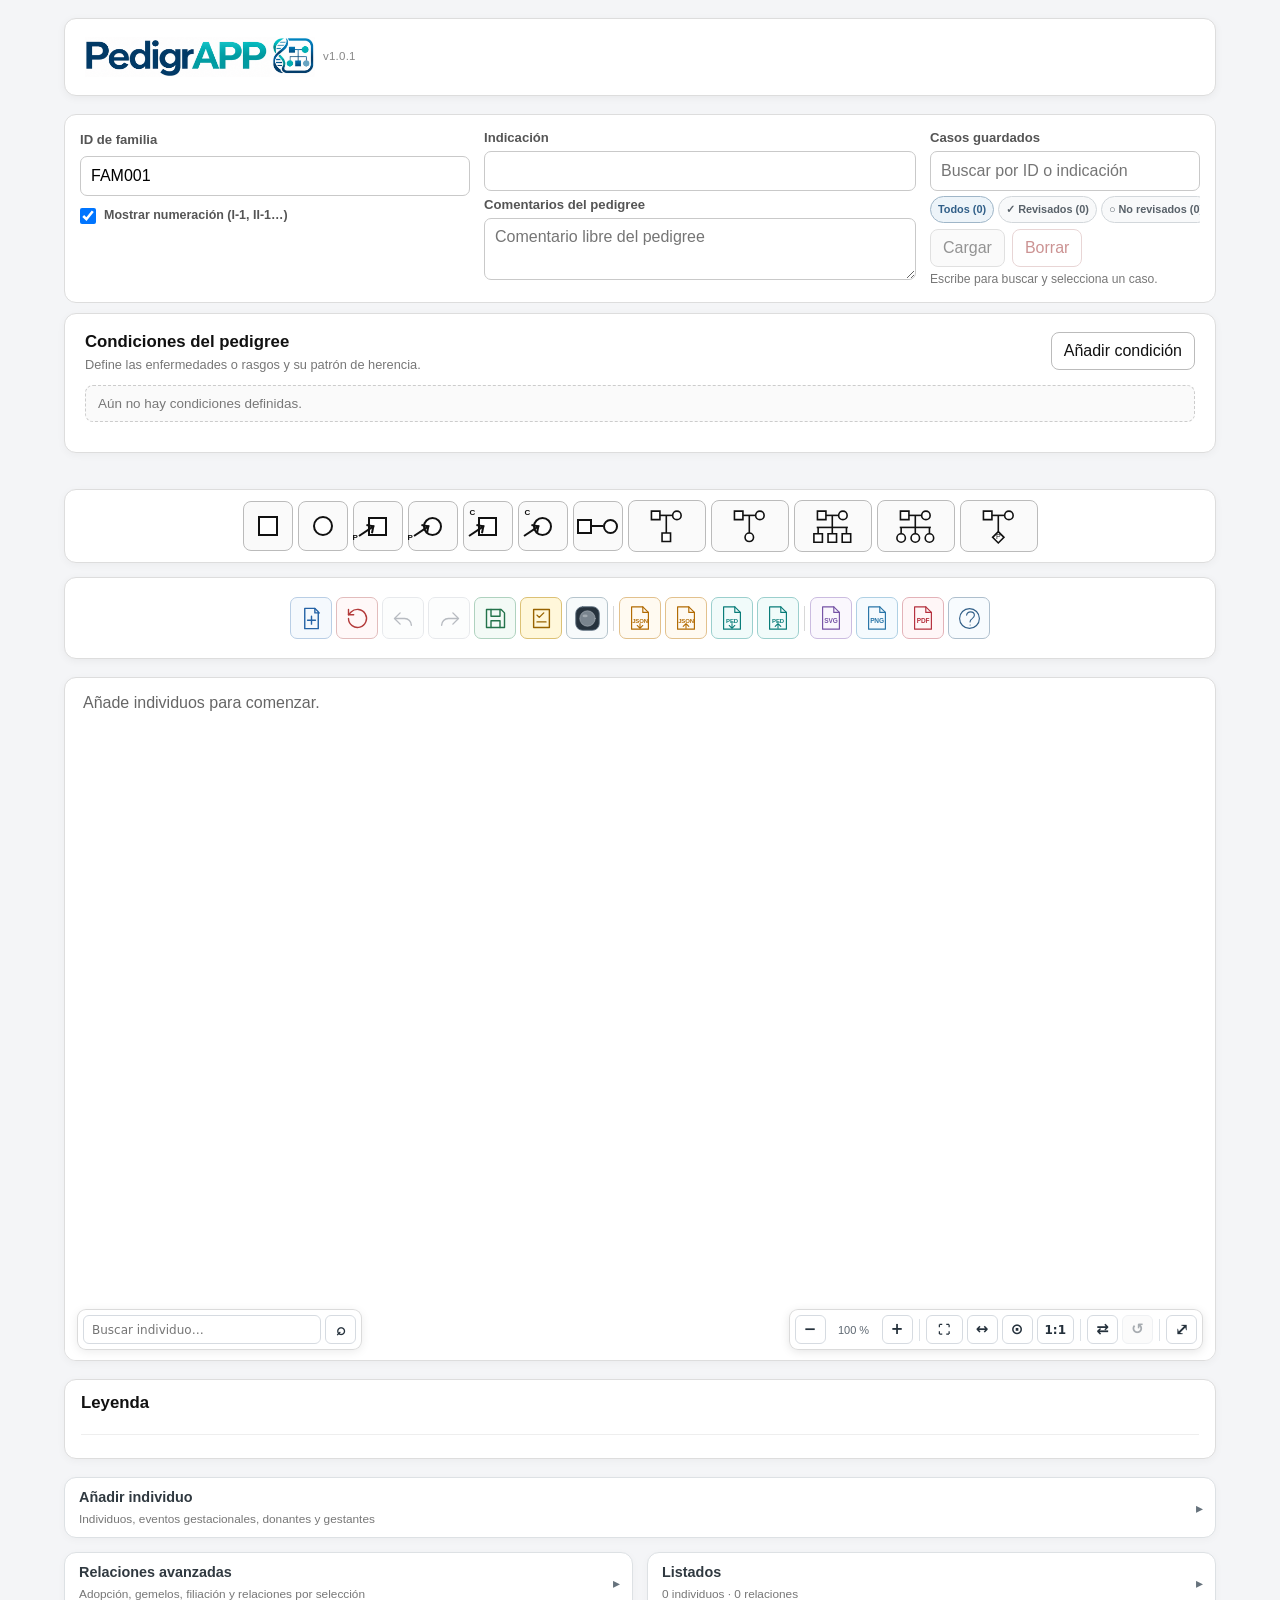
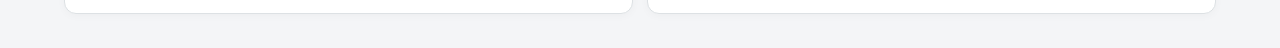
==== index.html @ 6cf69099 "PedigrAPP online v1.0.1 - legal and documentation update" ====
<!doctype html>
<html lang="es">
<head>
  <meta charset="utf-8">
  <meta name="viewport" content="width=device-width, initial-scale=1">
  <title>PedigrAPP · 1.0.1</title>
  <link rel="icon" type="image/png" href="images/PedigrAPP_icono_small.png">
  <link rel="stylesheet" href="pedigree.css?v=100-online1">
</head>
<body>
<main class="app-shell">

  <header class="app-header pedigrapp-header">
    <div class="brand-block">
      <div class="app-branding">
        <img
          class="app-logo"
          src="images/PedigrAPP_logo.png"
          alt="PedigrAPP"
          onerror="this.style.display='none';this.nextElementSibling.hidden=false"
        >
        <strong class="app-name-fallback" hidden>PedigrAPP</strong>
        <div class="app-version">v1.0.1</div>
      </div>
    </div>

    
  </header>

  <section class="case-bar">
    <div class="field">
      <div class="case-id-label-row">
        <label for="familyId">ID de familia</label>
        <span
          id="unsavedIndicator"
          class="unsaved-indicator"
          role="status"
          aria-live="polite"
          hidden
        ><span class="unsaved-indicator-dot" aria-hidden="true">●</span> Cambios sin guardar</span>
        <span
          id="reviewedIndicator"
          class="reviewed-indicator"
          role="status"
          aria-live="polite"
          hidden
        ><span aria-hidden="true">✓</span> Pedigree revisado</span>
        <button id="rereviewFamilyBtn" class="rereview-family-btn" type="button" hidden>✓ Revisar versión actual</button>
        <button id="qcMiniIndicator" class="qc-mini-indicator" type="button" title="Abrir incidencias del QC automático" hidden>QC · Comprobando…</button>
      </div>
      <input id="familyId" type="text" value="FAM001">

      <label class="pedigree-numbering-toggle" for="showPedigreeNumbers">
        <input id="showPedigreeNumbers" type="checkbox" checked>
        <span>Mostrar numeración (I-1, II-1…)</span>
      </label>
    </div>

    <div class="field grow-wide">
      <label for="indication">Indicación</label>
      <input id="indication" type="text">

      <label for="pedigreeComments">Comentarios del pedigree</label>
      <textarea
        id="pedigreeComments"
        rows="2"
        placeholder="Comentario libre del pedigree"
      ></textarea>
    </div>

    <div class="field saved-cases-field">
      <label for="savedCaseSearch">Casos guardados</label>

      <div class="saved-case-picker">
        <input
          id="savedCaseSearch"
          type="search"
          autocomplete="off"
          placeholder="Buscar por ID o indicación"
          aria-controls="savedCaseResults"
          aria-autocomplete="list"
        >

        <div
          class="saved-case-review-filters"
          role="group"
          aria-label="Filtrar casos por estado de revisión"
        >
          <button
            id="savedCaseFilterAllBtn"
            type="button"
            class="saved-case-filter-button is-active"
            aria-pressed="true"
          >Todos</button>
          <button
            id="savedCaseFilterReviewedBtn"
            type="button"
            class="saved-case-filter-button"
            aria-pressed="false"
          >✓ Revisados</button>
          <button
            id="savedCaseFilterPendingBtn"
            type="button"
            class="saved-case-filter-button"
            aria-pressed="false"
          >○ No revisados</button>
        </div>

        <div
          id="savedCaseResults"
          class="saved-case-results hidden"
          role="listbox"
          aria-label="Resultados de casos guardados"
        ></div>
      </div>

      <div class="saved-case-actions">
        <button id="loadFamilyBtn" type="button" disabled>Cargar</button>
        <button id="deleteFamilyBtn" class="danger" type="button" disabled>Borrar</button>
      </div>

      <small id="savedCaseSelection" class="field-help">
        Escribe para buscar y selecciona un caso.
      </small>
    </div>
  </section>

  <section class="conditions-card top-conditions-card">
        <div class="section-heading-row">
          <div>
            <h2>Condiciones del pedigree</h2>
            <p class="section-help">Define las enfermedades o rasgos y su patrón de herencia.</p>
          </div>
          <button id="addConditionBtn" type="button">Añadir condición</button>
        </div>
        <div id="conditionsEmpty" class="conditions-empty">Aún no hay condiciones definidas.</div>
        <div id="conditionsList" class="conditions-list"></div>
      </section>

  <div id="appMessage" class="app-message" role="status"></div>

  <div
    id="toastContainer"
    class="toast-container"
    aria-live="polite"
    aria-atomic="false"
  ></div>

  <nav
    id="stickyPedigreeActions"
    class="sticky-pedigree-actions"
    aria-label="Acciones rápidas del pedigree"
    aria-hidden="true"
  >
    <button
      id="stickyUndoBtn"
      class="sticky-action-button"
      type="button"
      title="Deshacer"
      aria-label="Deshacer"
      disabled
    >
      <svg viewBox="0 0 24 24" aria-hidden="true">
        <path d="M9 7 4 12l5 5"/>
        <path d="M5 12h8a6 6 0 0 1 6 6"/>
      </svg>
      <span>Deshacer</span>
    </button>

    <button
      id="stickyRedoBtn"
      class="sticky-action-button"
      type="button"
      title="Rehacer"
      aria-label="Rehacer"
      disabled
    >
      <svg viewBox="0 0 24 24" aria-hidden="true">
        <path d="m15 7 5 5-5 5"/>
        <path d="M19 12h-8a6 6 0 0 0-6 6"/>
      </svg>
      <span>Rehacer</span>
    </button>

    <button
      id="stickySaveBtn"
      class="sticky-action-button sticky-save-button"
      type="button"
      title="Guardar · Ctrl+S"
      aria-label="Guardar"
      aria-keyshortcuts="Control+S Meta+S"
    >
      <svg viewBox="0 0 24 24" aria-hidden="true">
        <path d="M4 4h13l3 3v13H4z"/>
        <path d="M8 4v6h8V4M8 20v-6h8v6"/>
      </svg>
      <span class="sticky-save-label">Guardar</span>
      <span class="sticky-dirty-dot" aria-hidden="true"></span>
    </button>

    <span class="sticky-action-separator" aria-hidden="true"></span>

    <button
      id="stickyReturnToTreeBtn"
      class="sticky-action-button sticky-tree-button"
      type="button"
      title="Volver al pedigree"
      aria-label="Volver al pedigree"
    >
      <svg viewBox="0 0 24 24" aria-hidden="true">
        <path d="M12 3v4"/>
        <path d="M5 8h14"/>
        <path d="M5 8v4M19 8v4"/>
        <rect x="2" y="12" width="6" height="6"/>
        <circle cx="19" cy="15" r="3"/>
        <path d="M12 8v5"/>
        <rect x="9" y="13" width="6" height="6"/>
      </svg>
      <span>Árbol</span>
    </button>
  </nav>

  <section id="workspace" class="workspace">
    <section class="viewer-column">
      <section class="top-tool-row" aria-label="Acciones rápidas">
      <section class="quick-add-card">
        <div class="quick-add-inline" aria-label="Altas rápidas">
          <div class="quick-add-strip quick-add-strip-wide">
      <button id="quickAddManBtn"
              class="quick-add-button"
              type="button"
              title="Añadir hombre"
              aria-label="Añadir hombre">
        <span class="quick-add-symbol quick-add-square" aria-hidden="true"></span>
      </button>

      <button id="quickAddWomanBtn"
              class="quick-add-button"
              type="button"
              title="Añadir mujer"
              aria-label="Añadir mujer">
        <span class="quick-add-symbol quick-add-circle" aria-hidden="true"></span>
      </button>

      <button id="quickAddProbandManBtn"
              class="quick-add-button"
              type="button"
              title="Añadir hombre probando"
              aria-label="Añadir hombre probando">
        <span class="quick-add-person-with-arrow" aria-hidden="true">
          <span class="quick-add-symbol quick-add-square"></span>
          <span class="quick-add-arrow quick-add-arrow-proband"></span>
          <span class="quick-add-p-mark">P</span>
        </span>
      </button>

      <button id="quickAddProbandWomanBtn"
              class="quick-add-button"
              type="button"
              title="Añadir mujer probando"
              aria-label="Añadir mujer probando">
        <span class="quick-add-person-with-arrow" aria-hidden="true">
          <span class="quick-add-symbol quick-add-circle"></span>
          <span class="quick-add-arrow quick-add-arrow-proband"></span>
          <span class="quick-add-p-mark">P</span>
        </span>
      </button>

      <button id="quickAddConsultandManBtn"
              class="quick-add-button"
              type="button"
              title="Añadir hombre consultante"
              aria-label="Añadir hombre consultante">
        <span class="quick-add-person-with-arrow" aria-hidden="true">
          <span class="quick-add-symbol quick-add-square"></span>
          <span class="quick-add-arrow quick-add-arrow-consultand"></span>
          <span class="quick-add-c-mark">C</span>
        </span>
      </button>

      <button id="quickAddConsultandWomanBtn"
              class="quick-add-button"
              type="button"
              title="Añadir mujer consultante"
              aria-label="Añadir mujer consultante">
        <span class="quick-add-person-with-arrow" aria-hidden="true">
          <span class="quick-add-symbol quick-add-circle"></span>
          <span class="quick-add-arrow quick-add-arrow-consultand"></span>
          <span class="quick-add-c-mark">C</span>
        </span>
      </button>

      <button id="quickAddCoupleBtn"
              class="quick-add-button"
              type="button"
              title="Añadir pareja hombre-mujer"
              aria-label="Añadir pareja de hombre y mujer">
        <span class="quick-add-couple-icon" aria-hidden="true">
          <span class="quick-add-symbol quick-add-square"></span>
          <span class="quick-add-couple-line"></span>
          <span class="quick-add-symbol quick-add-circle"></span>
        </span>
      </button>

      <button id="quickAddCouple1SonBtn"
              class="quick-add-button quick-add-template-button quick-add-one-child-button"
              type="button"
              title="Añadir pareja hombre-mujer con un hijo"
              aria-label="Añadir pareja hombre-mujer con un hijo">
        <svg class="quick-add-pedigree-icon quick-add-one-child-icon"
             viewBox="0 0 82 48"
             aria-hidden="true">
          <rect x="19" y="3" width="12" height="12"></rect>
          <circle cx="55" cy="9" r="6"></circle>
          <line x1="31" y1="9" x2="49" y2="9"></line>
          <line x1="40" y1="9" x2="40" y2="34"></line>
          <rect x="34" y="34" width="12" height="12"></rect>
        </svg>
      </button>

      <button id="quickAddCouple1DaughterBtn"
              class="quick-add-button quick-add-template-button quick-add-one-child-button"
              type="button"
              title="Añadir pareja hombre-mujer con una hija"
              aria-label="Añadir pareja hombre-mujer con una hija">
        <svg class="quick-add-pedigree-icon quick-add-one-child-icon"
             viewBox="0 0 82 48"
             aria-hidden="true">
          <rect x="19" y="3" width="12" height="12"></rect>
          <circle cx="55" cy="9" r="6"></circle>
          <line x1="31" y1="9" x2="49" y2="9"></line>
          <line x1="40" y1="9" x2="40" y2="34"></line>
          <circle cx="40" cy="40" r="6"></circle>
        </svg>
      </button>

      <button id="quickAddCouple3SonsBtn"
              class="quick-add-button quick-add-template-button"
              type="button"
              title="Añadir pareja con 3 hijos varones"
              aria-label="Añadir pareja con 3 hijos varones">
        <svg class="quick-add-pedigree-icon quick-add-family-icon"
             viewBox="0 0 82 48"
             aria-hidden="true">
          <rect x="19" y="3" width="12" height="12"></rect>
          <circle cx="55" cy="9" r="6"></circle>
          <line x1="31" y1="9" x2="49" y2="9"></line>
          <line x1="40" y1="9" x2="40" y2="26"></line>
          <line x1="18" y1="26" x2="62" y2="26"></line>
          <line x1="20" y1="26" x2="20" y2="35"></line>
          <line x1="40" y1="26" x2="40" y2="35"></line>
          <line x1="60" y1="26" x2="60" y2="35"></line>
          <rect x="14" y="35" width="12" height="12"></rect>
          <rect x="34" y="35" width="12" height="12"></rect>
          <rect x="54" y="35" width="12" height="12"></rect>
        </svg>
      </button>

      <button id="quickAddCouple3DaughtersBtn"
              class="quick-add-button quick-add-template-button"
              type="button"
              title="Añadir pareja con 3 hijas mujeres"
              aria-label="Añadir pareja con 3 hijas mujeres">
        <svg class="quick-add-pedigree-icon quick-add-family-icon"
             viewBox="0 0 82 48"
             aria-hidden="true">
          <rect x="19" y="3" width="12" height="12"></rect>
          <circle cx="55" cy="9" r="6"></circle>
          <line x1="31" y1="9" x2="49" y2="9"></line>
          <line x1="40" y1="9" x2="40" y2="26"></line>
          <line x1="18" y1="26" x2="62" y2="26"></line>
          <line x1="20" y1="26" x2="20" y2="35"></line>
          <line x1="40" y1="26" x2="40" y2="35"></line>
          <line x1="60" y1="26" x2="60" y2="35"></line>
          <circle cx="20" cy="41" r="6"></circle>
          <circle cx="40" cy="41" r="6"></circle>
          <circle cx="60" cy="41" r="6"></circle>
        </svg>
      </button>
      <button id="quickAddCoupleFetusBtn"
              class="quick-add-button quick-add-template-button quick-add-one-child-button"
              type="button"
              title="Añadir padre, madre y feto (sexo desconocido)"
              aria-label="Añadir padre, madre y feto (sexo desconocido)">
        <svg class="quick-add-pedigree-icon quick-add-one-child-icon"
             viewBox="0 0 82 48"
             aria-hidden="true">
          <rect x="19" y="3" width="12" height="12"></rect>
          <circle cx="55" cy="9" r="6"></circle>
          <line x1="31" y1="9" x2="49" y2="9"></line>
          <line x1="40" y1="9" x2="40" y2="32"></line>
          <polygon points="40,32 48,40 40,48 32,40"></polygon>
          <text x="40" y="43" font-size="10" text-anchor="middle" stroke="none" fill="#111">P</text>
        </svg>
      </button>
    </div>
        </div>
      </section>
      <section class="action-card pedigrapp-header" aria-label="Acciones principales">
        <div class="actions" role="toolbar" aria-label="Acciones principales">
      <button id="newFamilyBtn" class="action-icon" type="button" title="Nueva familia" aria-label="Nueva familia"><svg viewBox="0 0 24 24" aria-hidden="true"><path d="M6 3h9l3 3v15H6z"/><path d="M15 3v4h4M12 10v7M8.5 13.5h7"/></svg></button>
      <button id="resetTreeBtn" class="action-icon danger" type="button" title="Resetear árbol" aria-label="Resetear árbol"><svg viewBox="0 0 24 24" aria-hidden="true"><path d="M4 12a8 8 0 1 0 2.3-5.7L4 8.6"/><path d="M4 4v4.6h4.6"/></svg></button>
      <button id="undoBtn" class="action-icon" type="button" title="Deshacer" aria-label="Deshacer" disabled><svg viewBox="0 0 24 24" aria-hidden="true"><path d="M9 7 4 12l5 5"/><path d="M5 12h8a6 6 0 0 1 6 6"/></svg></button>
      <button id="redoBtn" class="action-icon" type="button" title="Rehacer" aria-label="Rehacer" disabled><svg viewBox="0 0 24 24" aria-hidden="true"><path d="m15 7 5 5-5 5"/><path d="M19 12h-8a6 6 0 0 0-6 6"/></svg></button>
      <button id="saveFamilyBtn" class="action-icon primary" type="button" title="Guardar · Ctrl+S" aria-label="Guardar" aria-keyshortcuts="Control+S Meta+S"><svg viewBox="0 0 24 24" aria-hidden="true"><path d="M4 4h13l3 3v13H4z"/><path d="M8 4v6h8V4M8 20v-6h8v6"/></svg></button>
      <button
        id="clinicalReviewBtn"
        class="action-icon clinical-review-action"
        type="button"
        title="Marcar pedigree como revisado"
        aria-label="Marcar pedigree como revisado"
        aria-pressed="false"
      >
        <svg viewBox="0 0 24 24" aria-hidden="true">
          <path d="M5 4h14v16H5z"/>
          <path d="m8 9 2 2 4-4"/>
          <path d="M8 15h8"/>
        </svg>
      </button>

      <button id="validatePedigreeBtn" class="action-icon pedigree-qc-action" type="button" data-qc-state="pending" title="Control de calidad automático en directo · pulsar para ver detalles" aria-label="Abrir incidencias del QC automático" aria-controls="pedigreeQcPanel" aria-expanded="false">
        <svg class="qc-traffic-light" viewBox="0 0 28 28" aria-hidden="true" focusable="false">
          <rect class="qc-traffic-housing" x="1.8" y="1.8" width="24.4" height="24.4" rx="7"/>
          <circle class="qc-bulb" cx="14" cy="14" r="8"/>
          <ellipse class="qc-bulb-glint" cx="11.5" cy="11.3" rx="2.7" ry="1.5"/>
        </svg>
      </button>

      <span class="action-separator" aria-hidden="true"></span>

      <button id="exportJsonBtn" class="action-icon file-action" type="button" title="Exportar JSON" aria-label="Exportar JSON"><svg viewBox="0 0 30 30" aria-hidden="true"><path d="M6 3h12l6 6v18H6z"/><path d="M18 3v6h6"/><text x="15" y="20">JSON</text><path class="mini-arrow" d="m12 23 3 3 3-3M15 26v-5"/></svg></button>
      <label class="button-like action-icon file-action" for="importJsonInput" title="Importar JSON" aria-label="Importar JSON"><svg viewBox="0 0 30 30" aria-hidden="true"><path d="M6 3h12l6 6v18H6z"/><path d="M18 3v6h6"/><text x="15" y="20">JSON</text><path class="mini-arrow" d="m12 24 3-3 3 3M15 21v5"/></svg></label>
      <input id="importJsonInput" type="file" accept=".json,application/json" hidden>
      <button id="exportPedBtn" class="action-icon file-action" type="button" title="Exportar PED" aria-label="Exportar PED"><svg viewBox="0 0 30 30" aria-hidden="true"><path d="M6 3h12l6 6v18H6z"/><path d="M18 3v6h6"/><text x="15" y="20">PED</text><path class="mini-arrow" d="m12 23 3 3 3-3M15 26v-5"/></svg></button>
      <label class="button-like action-icon file-action" for="importPedInput" title="Importar PED" aria-label="Importar PED"><svg viewBox="0 0 30 30" aria-hidden="true"><path d="M6 3h12l6 6v18H6z"/><path d="M18 3v6h6"/><text x="15" y="20">PED</text><path class="mini-arrow" d="m12 24 3-3 3 3M15 21v5"/></svg></label>
      <input id="importPedInput" type="file" accept=".ped,text/plain" hidden>

      <span class="action-separator" aria-hidden="true"></span>

      <button id="exportSvgBtn" class="action-icon file-action export-only" type="button" title="Exportar SVG" aria-label="Exportar SVG"><svg viewBox="0 0 30 30" aria-hidden="true"><path d="M6 3h12l6 6v18H6z"/><path d="M18 3v6h6"/><text x="15" y="20">SVG</text></svg></button>
      <button id="exportPngBtn" class="action-icon file-action export-only" type="button" title="Exportar PNG" aria-label="Exportar PNG"><svg viewBox="0 0 30 30" aria-hidden="true"><path d="M6 3h12l6 6v18H6z"/><path d="M18 3v6h6"/><text x="15" y="20">PNG</text></svg></button>
      <button id="exportPdfBtn" class="action-icon file-action export-only" type="button" title="Exportar PDF" aria-label="Exportar PDF"><svg viewBox="0 0 30 30" aria-hidden="true"><path d="M6 3h12l6 6v18H6z"/><path d="M18 3v6h6"/><text x="15" y="20">PDF</text></svg></button>
      <a
        href="help.html"
        class="button-like action-icon help-action"
        target="_blank"
        rel="noopener noreferrer"
        title="Ayuda y nomenclatura del pedigree"
        aria-label="Abrir ayuda y nomenclatura del pedigree"
      ><svg viewBox="0 0 30 30" aria-hidden="true">
        <circle cx="15" cy="15" r="11"></circle>
        <path d="M11.8 11.2c.4-2.2 2-3.5 4.4-3.5 2.5 0 4.2 1.5 4.2 3.7 0 1.8-.9 2.8-2.7 4-1.6 1-2.1 1.8-2.1 3.4"></path>
        <path d="M15.7 22.2h.01"></path>
      </svg></a>
    </div>
      </section>
      </section>

      <section id="pedigreeQcPanel" class="pedigree-qc-panel" aria-label="Control de calidad del pedigree" hidden>
        <div class="pedigree-qc-header">
          <div>
            <h2>Control de calidad · QC</h2>
            <p class="pedigree-qc-subtitle">QC automático en directo, basado en Bennett/NSGC y la integridad de PedigrAPP. Solo se muestra este panel al pulsar el semáforo; no implica revisión clínica.</p>
          </div>
          <div class="pedigree-qc-controls">
            <button id="pedigreeQcRefreshBtn" type="button">Recalcular ahora</button>
            <button id="pedigreeQcCloseBtn" type="button" aria-label="Cerrar control de calidad">Cerrar ×</button>
          </div>
        </div>
        <div id="pedigreeQcSummary" class="pedigree-qc-summary" role="status" aria-live="polite"></div>
        
        <div id="pedigreeQcIssues" class="pedigree-qc-issues"></div>
        <p class="pedigree-qc-disclaimer">Este informe no sustituye la revisión profesional ni comprueba exhaustivamente la ausencia de cruces gráficos, la veracidad de la historia familiar, ni la interpretación clínica de variantes y diagnósticos. Sin incidencias detectadas no significa validación clínica.</p>
      </section>

      <section class="pedigree-card">
        <div id="status" class="status"></div>
        <div class="pedigree-viewport-shell">
          <div class="pedigree-search-controls" role="search" aria-label="Buscar individuo en el pedigree">
            <label class="visually-hidden" for="pedigreePersonSearch">Buscar individuo</label>
            <input id="pedigreePersonSearch" class="pedigree-person-search" type="search" list="pedigreePersonSearchList" placeholder="Buscar individuo…" autocomplete="off" title="Buscar individuo · F" aria-keyshortcuts="F">
            <datalist id="pedigreePersonSearchList"></datalist>
            <button id="pedigreePersonSearchBtn" class="pedigree-search-button" type="button" title="Buscar y centrar individuo" aria-label="Buscar y centrar individuo">⌕</button>
          </div>
          <div class="pedigree-viewer-controls" role="toolbar" aria-label="Controles del visor del pedigree">
            <button id="pedigreeZoomOutBtn" class="pedigree-viewer-button" type="button" title="Alejar · −" aria-label="Alejar" aria-keyshortcuts="-">−</button>
            <div id="pedigreeZoomIndicator" class="pedigree-zoom-indicator" aria-live="polite">100 %</div>
            <button id="pedigreeZoomInBtn" class="pedigree-viewer-button" type="button" title="Acercar · +" aria-label="Acercar" aria-keyshortcuts="+">+</button>
            <span class="pedigree-viewer-separator" aria-hidden="true"></span>
            <button id="pedigreeFitBtn" class="pedigree-viewer-button pedigree-viewer-button-wide" type="button" title="Ajustar todo el pedigree a la ventana" aria-label="Ajustar todo el pedigree a la ventana">⛶</button>
            <button id="pedigreeFitWidthBtn" class="pedigree-viewer-button" type="button" title="Ajustar pedigree al ancho del visor" aria-label="Ajustar pedigree al ancho del visor">↔</button>
            <button id="pedigreeCenterBtn" class="pedigree-viewer-button" type="button" title="Centrar pedigree" aria-label="Centrar pedigree">⊙</button>
            <button id="pedigreeActualSizeBtn" class="pedigree-viewer-button pedigree-viewer-button-wide" type="button" title="Zoom 100 %" aria-label="Zoom 100 %">1:1</button>
            <span class="pedigree-viewer-separator" aria-hidden="true"></span>
            <button id="pedigreeReorderSiblingsBtn" class="pedigree-viewer-button" type="button" title="Reordenar horizontalmente" aria-label="Activar modo Reordenar horizontalmente" aria-pressed="false">⇄</button>
            <button id="pedigreeResetManualPositionsBtn" class="pedigree-viewer-button" type="button" title="Restablecer distribución horizontal automática" aria-label="Restablecer posiciones manuales" disabled>↺</button>
            <span class="pedigree-viewer-separator" aria-hidden="true"></span>
            <button id="pedigreeFocusModeBtn" class="pedigree-viewer-button pedigree-focus-button" type="button" title="Modo foco: ampliar el área del pedigree" aria-label="Activar modo foco" aria-pressed="false">⤢</button>
          </div>
          <div id="pedigreeContainer" class="pedigree-container" tabindex="0" aria-label="Visor interactivo del pedigree"></div>
        </div>
        <div
          id="conditionHoverCard"
          class="condition-hover-card"
          role="dialog"
          aria-label="Acciones del individuo"
          aria-hidden="true"
          hidden
        ></div>
      </section>


      <section class="legend-card">
        <h2>Leyenda</h2>
        <div class="legend-grid">
          <div id="maleLegend" hidden><span class="legend-symbol square"></span> Hombre / niño</div>
          <div id="femaleLegend" hidden><span class="legend-symbol circle"></span> Mujer / niña</div>
          <div id="diverseGenderLegend" hidden><span class="legend-symbol diamond"></span> Género diverso / no especificado</div>
          <div id="genericAffectedLegend" hidden><span class="legend-symbol affected"></span> Afectado</div>
          <div id="deceasedLegend" hidden><span class="legend-line deceased"></span> Fallecido</div>
          <div id="consultandLegend" hidden><span class="legend-arrow">↗</span> Consultante</div>
          <div id="probandLegend" hidden><span class="legend-proband-mark"><span class="legend-proband-p">P</span><span class="legend-arrow">↗</span></span> Probando</div>
          <div id="sabLegend" hidden><span class="legend-pregnancy-loss sab"></span> Aborto espontáneo (SAB)</div>
          <div id="topLegend" hidden><span class="legend-pregnancy-loss top"></span> Interrupción del embarazo (TOP)</div>
          <div id="ectLegend" hidden><span class="legend-pregnancy-loss top"></span> Embarazo ectópico (ECT)</div>
          <div id="adoptedInLegend" hidden><span class="legend-adoption-brackets adopted-in"><span class="legend-adoption-stem" aria-hidden="true"></span><span class="legend-symbol circle inner"></span></span> Adoptado/a en la familia</div>
          <div id="adoptedOutLegend" hidden><span class="legend-adoption-brackets adopted-out"><span class="legend-adoption-stem" aria-hidden="true"></span><span class="legend-symbol circle inner"></span></span> Dado/a en adopción</div>
          <div id="adoptiveLineLegend" hidden><span class="legend-dashed-line"></span> Filiación adoptiva</div>
          <div id="endedUnionLegend" hidden><span class="legend-ended-union"></span> Relación finalizada</div>
          <div id="commentLegend" hidden><span class="comment-dot-legend"></span> Tiene comentario</div>
          <div id="familyHistoryUnknownLegend" hidden><span class="family-history-unknown-legend">?</span> Historia familiar no disponible/desconocida</div>
          <div id="noChildrenLegend" hidden><span class="legend-reproductive-status no-children"></span> No descendencia por elección / motivo desconocido</div>
          <div id="infertilityLegend" hidden><span class="legend-reproductive-status infertility"></span> Infertilidad</div>
          <div id="donorLegend" hidden>
            <svg class="legend-donor" viewBox="0 0 32 32" aria-hidden="true">
              <circle cx="16" cy="16" r="12"></circle>
              <text x="16" y="20">D</text>
            </svg>
            Donante de gametos (D)
          </div>
          <div id="surrogateLegend" hidden>
            <svg class="legend-donor" viewBox="0 0 44 44" aria-hidden="true">
              <circle cx="16" cy="13" r="9"></circle>
              <text x="16" y="17">D</text>
              <line x1="16" y1="22" x2="16" y2="28"></line>
              <polygon points="16,27 24,35 16,43 8,35"></polygon>
              <text class="legend-surrogate-p" x="16" y="38">P</text>
            </svg>
            Surrogate: donante de óvulos y gestante
          </div>
          <div id="gestationalCarrierLegend" hidden>
            <svg class="legend-gestational-carrier" viewBox="0 0 32 32" aria-hidden="true">
              <circle cx="16" cy="16" r="12"></circle>
              <text x="16" y="20">G</text>
            </svg>
            Gestante / gestational carrier (G)
          </div>
          <div id="fetusLegend" hidden>
            <svg class="legend-fetus" viewBox="0 0 32 32" aria-hidden="true">
              <polygon points="16,3 29,16 16,29 3,16"></polygon>
              <text x="16" y="20">P</text>
            </svg>
            Feto / embarazo (P)
          </div>
          <div id="stillbirthLegend" hidden>
            <svg class="legend-stillbirth" viewBox="0 0 32 32" aria-hidden="true">
              <rect x="5" y="5" width="22" height="22"></rect>
              <line x1="3" y1="29" x2="29" y2="3"></line>
            </svg>
            Mortinato (SB)
          </div>
          <div id="multipleIndividualsLegend" hidden>
            <svg class="legend-multiple-individuals" viewBox="0 0 32 32" aria-hidden="true">
              <rect x="4" y="4" width="24" height="24"></rect>
              <text x="16" y="20">3</text>
            </svg>
            Varios individuos (número conocido)
          </div>
          <div id="multipleIndividualsUnknownLegend" hidden>
            <svg class="legend-multiple-individuals" viewBox="0 0 32 32" aria-hidden="true">
              <rect x="4" y="4" width="24" height="24"></rect>
              <text x="16" y="20">n</text>
            </svg>
            Varios individuos (número desconocido/no especificado)
          </div>
          <div id="trizygoticLegend" hidden>
            <svg class="legend-trizygotic" viewBox="0 0 38 30" aria-hidden="true">
              <line x1="19" y1="2" x2="19" y2="9"></line>
              <line x1="19" y1="9" x2="7" y2="21"></line>
              <line x1="19" y1="9" x2="19" y2="21"></line>
              <line x1="19" y1="9" x2="31" y2="21"></line>
              <rect x="3" y="21" width="8" height="8"></rect>
              <rect x="15" y="21" width="8" height="8"></rect>
              <rect x="27" y="21" width="8" height="8"></rect>
            </svg>
            Trillizos tricigóticos
          </div>
        </div>
        <p id="legendDynamicNote" class="legend-note-ui" hidden></p>
      </section>

      
      <section class="management-row" aria-label="Gestión de individuos y relaciones">
        <details
          id="creationCardDisclosure"
          class="editor-disclosure separator wide-disclosure creation-card"
        >
          <summary class="editor-disclosure-summary">
            <span>
              <strong>Añadir individuo</strong>
              <small>Individuos, eventos gestacionales, donantes y gestantes</small>
            </span>
          </summary>

          <div class="editor-disclosure-body creation-card-body">
        

        <div class="panel-header">
          <h2 id="personFormTitle">Añadir individuo / evento</h2>
          <button id="cancelEditBtn" class="link-button" type="button" hidden>Cancelar</button>
        </div>

        <form id="personForm">
          <input id="editingUid" type="hidden">

          
          <div class="form-grid">
            <div class="field">
              <label for="recordType">Tipo de registro</label>
              <select id="recordType">
                <option value="person">Individuo</option>
                <option value="multiple">Varios individuos</option>
                <option value="fetus">Feto</option>
                <option value="stillbirth">Mortinato (SB)</option>
                <option value="gestational_carrier">Gestante</option>
                <option value="sperm_donor">Donante de esperma</option>
                <option value="ovum_donor">Donante de óvulos</option>
                <option value="ovum_donor_surrogate">Donante de óvulos y gestante (surrogate)</option>
                <option value="sab">Aborto espontáneo (SAB)</option>
                <option value="top">Interrupción del embarazo (TOP)</option>
                <option value="ect">Embarazo ectópico (ECT)</option>
              </select>
            </div>

            <div class="field person-label-field">
              <label for="personLabel">Nombre / alias opcional</label>
              <input id="personLabel" type="text" placeholder="p. ej. Caso índice">
            </div>

            <div class="field brief-info-field">
              <label for="briefInfo">Breve información</label>
              <input id="briefInfo"
                     type="text"
                     maxlength="120"
                     placeholder="p. ej. Ca. pulmón 2006">
            </div>

            <div class="field person-or-multiple-field">
              <label for="gender">Género</label>
              <select id="gender">
                <option value="man">Hombre / niño</option>
                <option value="woman">Mujer / niña</option>
                <option value="gender_diverse">Género diverso</option>
                <option value="unspecified">No especificado</option>
              </select>
            </div>

            <div class="field person-or-multiple-field">
              <label for="sexAtBirth">Sexo asignado al nacimiento</label>
              <select id="sexAtBirth">
                <option value="male">Masculino</option>
                <option value="female">Femenino</option>
                <option value="unassigned">No asignado</option>
                <option value="">Desconocido / no registrado</option>
              </select>
            </div>

            <div id="fetalSexField" class="field fetus-only-field hidden">
              <label for="fetalSex">Sexo fetal / símbolo</label>
              <select id="fetalSex">
                <option value="unspecified" selected>Indeterminado / no conocido</option>
                <option value="man">Masculino</option>
                <option value="woman">Femenino</option>
              </select>
              <small class="field-help">
                Masculino: cuadrado con P. Femenino: círculo con P. Indeterminado: rombo con P.
              </small>
            </div>

            <div id="donationTargetField" class="field donor-only-field hidden">
              <label id="donationTargetLabel" for="donationTarget">Hijo / feto / embarazo resultante</label>

              <div id="donationTargetsCheckboxes"
                   class="donation-target-checkboxes hidden"
                   role="group"
                   aria-labelledby="donationTargetLabel"></div>

              <select id="donationTarget">
                <option value="">— Seleccionar —</option>
              </select>

              <small id="donationTargetHelp" class="field-help">
                Esperma: se sustituye la descendencia de la pareja por una línea desde la mujer gestante al resultado. Óvulos: se conserva la descendencia original y se añade la diagonal de la donante.
              </small>
            </div>

            <div id="gestationTargetField" class="field gestational-carrier-only-field hidden">
              <label for="gestationTarget">Feto / embarazo gestado</label>
              <select id="gestationTarget">
                <option value="">— Seleccionar —</option>
              </select>
              <small class="field-help">
                Gestante (G): lleva la gestación sin aportar el óvulo. El embarazo se colocará directamente debajo de la gestante y se unirá mediante una línea continua.
              </small>
            </div>

            <div id="multipleCountField" class="field multiple-only-field hidden">
              <label for="multipleCount">Número de individuos</label>
              <input id="multipleCount"
                     type="text"
                     inputmode="numeric"
                     autocomplete="off"
                     placeholder="p. ej. 4 o n">
              <small class="field-help">
                Introduce un entero de al menos 2 o <strong>n</strong> si el número es desconocido/no especificado. El valor se escribirá dentro del símbolo. Los individuos afectados no deben agruparse.
              </small>
            </div>

            <div class="field person-basic-field">
              <label for="age">Edad</label>
              <input id="age" type="number" min="0" max="130" step="1">
            </div>

            <div class="field pregnancy-loss-only-field hidden">
              <label for="gestationalAge">Edad gestacional (semanas)</label>
              <input id="gestationalAge" type="number" min="1" max="45" step="1"
                     placeholder="p. ej. 8">
            </div>

          </div>

          <div class="person-status-row person-only-field"
               aria-label="Estados rápidos del individuo">

            <label class="person-status-option"
                   title="Consultante">
              <input id="consultand"
                     type="checkbox"
                     aria-label="Consultante">
              <span class="person-status-symbol person-status-consultand"
                    aria-hidden="true">↗</span>
            </label>

            <label class="person-status-option"
                   title="Probando">
              <input id="proband"
                     type="checkbox"
                     aria-label="Probando">
              <span class="person-status-symbol person-status-proband"
                    aria-hidden="true">
                <span class="person-status-proband-p">P</span>
                <span class="person-status-proband-arrow">↗</span>
              </span>
            </label>

            <label class="person-status-option"
                   title="Fallecido">
              <input id="deceased"
                     type="checkbox"
                     aria-label="Fallecido">
              <svg class="person-status-deceased"
                   viewBox="0 0 24 24"
                   aria-hidden="true">
                <rect x="5" y="5" width="14" height="14"></rect>
                <line x1="3.5" y1="20.5" x2="20.5" y2="3.5"></line>
              </svg>
            </label>

            <label class="person-status-option"
                   title="Historia familiar no disponible o desconocida">
              <input id="familyHistoryUnknown"
                     type="checkbox"
                     aria-label="Historia familiar no disponible o desconocida">
              <span class="person-status-family-history"
                    aria-hidden="true">
                <span class="person-status-family-question">?</span>
                <svg class="person-status-mini-pedigree"
                     viewBox="0 0 34 22">
                  <rect x="2" y="2" width="6" height="6"></rect>
                  <circle cx="16" cy="5" r="3"></circle>
                  <line x1="8" y1="5" x2="13" y2="5"></line>
                  <line x1="10.5" y1="5" x2="10.5" y2="13"></line>
                  <line x1="6" y1="13" x2="25" y2="13"></line>
                  <line x1="7" y1="13" x2="7" y2="19"></line>
                  <line x1="16" y1="13" x2="16" y2="19"></line>
                  <line x1="24" y1="13" x2="24" y2="19"></line>
                  <rect x="4.5" y="17" width="5" height="5"></rect>
                  <circle cx="16" cy="19.5" r="2.5"></circle>
                  <rect x="21.5" y="17" width="5" height="5"></rect>
                </svg>
              </span>
            </label>
          </div>

          <details id="personAdvancedDetails"
                   class="person-form-disclosure">
            <summary>Opciones avanzadas</summary>
            <div class="person-form-disclosure-body form-grid">
              <div class="field">
                <label for="birthOrder">Orden de nacimiento / gestación entre hermanos</label>
                <input id="birthOrder" type="number" min="1" step="1">
              </div>

              <div class="field">
                <label for="generationOverride">Nivel / generación manual</label>
                <input id="generationOverride" type="number" min="1" max="20" step="1"
                       placeholder="Automático">
                <small class="field-help">
                  Déjalo vacío para que se calcule por parentesco.
                </small>
              </div>

              <div class="field intended-parent-field hidden">
                <label id="intendedParentLabel">Progenitores intencionales</label>
                <div id="intendedParentCheckboxes"
                     class="intended-parent-checkboxes"
                     role="group"
                     aria-labelledby="intendedParentLabel"></div>
                <small class="field-help">
                  Relación intencional (no genética ni gestacional).
                  Selecciona hasta dos personas. PedigrAPP añadirá bajo el
                  descendiente «Progenitores intencionales: I-1 y I-2»,
                  utilizando la numeración actual, sin trazar una línea de filiación.
                  Si existe una línea biológica incorrecta, elimínala desde Relaciones.
                </small>
              </div>

              <div class="form-grid person-only-field advanced-reproductive-grid">
                <div class="field">
                  <label for="personReproductiveStatus">Situación reproductiva individual</label>
                  <select id="personReproductiveStatus">
                    <option value="none">Sin información especial</option>
                    <option value="no_children">No descendencia por elección / motivo desconocido</option>
                    <option value="infertility">Infertilidad</option>
                  </select>
                  <small class="field-help">
                    Puede utilizarse aunque el individuo no tenga pareja representada.
                  </small>
                </div>

                <div id="personReproductiveReasonField" class="field hidden">
                  <label for="personReproductiveReason">Motivo, si se conoce</label>
                  <input id="personReproductiveReason"
                         type="text"
                         maxlength="120"
                         placeholder="p. ej. azoospermia, endometriosis, vasectomía">
                </div>
              </div>
            </div>
          </details>


          <button id="submitPersonBtn" class="primary full" type="submit">Añadir individuo</button>
        </form>
          </div>
        </details>
        <details id="relationCard" class="editor-disclosure separator wide-disclosure">
        <summary class="editor-disclosure-summary">
          <span>
            <strong>Relaciones avanzadas</strong>
            <small>Adopción, gemelos, filiación y relaciones por selección</small>
          </span>
        </summary>

        <div class="editor-disclosure-body">
          <div class="panel-header compact-panel-header">
            <h2 id="relationFormTitle">Añadir relación</h2>
          </div>

          <form id="relationForm" onsubmit="return false;">
          <div class="form-grid">
            <div class="field">
              <label for="relationA">Registro A</label>
              <select id="relationA"></select>
            </div>

            <div class="field">
              <label for="relationType">Relación</label>
              <select id="relationType">
                <option value="parent">es progenitor/a de</option>
                <option value="child">es hijo/a de</option>
                <option value="adoptive_parent">es progenitor/a adoptivo/a de</option>
                <option value="adoptive_child">es adoptado/a en la familia por</option>
                <option value="adopted_out_child">es hijo/a dado/a en adopción de</option>
                <option value="sibling">es hermano/a de</option>
                <option value="twin">es gemelo/a o trillizo/a de</option>
                <option value="union">es pareja de</option>
                <option value="ended_union">relación finalizada con</option>
                <option value="consanguineous_union">es pareja consanguínea de</option>
              </select>
            </div>

            <div id="consanguinityDegreeField" class="field hidden">
            <label for="consanguinityDegree">Grado de consanguinidad (opcional)</label>
            <input id="consanguinityDegree" type="text"
                   placeholder="p. ej. primos hermanos, primos terceros">
            <small>Si el grado no queda evidente en el pedigree, las guías recomiendan indicarlo sobre la línea de relación.</small>
          </div>

          <div id="reproductiveStatusField" class="field hidden">
              <label for="reproductiveStatus">Situación reproductiva</label>
              <select id="reproductiveStatus">
                <option value="none">Sin información especial</option>
                <option value="no_children">No descendencia por elección / motivo desconocido</option>
                <option value="infertility">Infertilidad</option>
              </select>
              <small class="field-help">
                Se representa con una barra horizontal para no descendencia y dos barras para infertilidad.
              </small>
            </div>

            <div id="reproductiveAttributionField" class="field hidden">
              <label for="reproductiveAttribution">Atribución</label>
              <select id="reproductiveAttribution">
                <option value="union">Pareja / no especificado</option>
              </select>
            </div>

            <div id="reproductiveReasonField" class="field hidden">
              <label for="reproductiveReason">Motivo, si se conoce</label>
              <input id="reproductiveReason" type="text"
                     maxlength="120"
                     placeholder="p. ej. vasectomía, azoospermia, endometriosis">
            </div>

          <div id="twinZygosityField" class="field hidden">
              <label for="twinZygosity">Tipo de gestación múltiple</label>
              <select id="twinZygosity">
                <option value="monozygotic">Gemelos monocigóticos (MZ)</option>
                <option value="dizygotic">Gemelos dicigóticos (DZ)</option>
                <option value="unknown">Gemelos de cigosis desconocida</option>
                <option value="trizygotic">Trillizos tricigóticos (TZ)</option>
              </select>
              <small class="field-help">
                MZ: línea de conexión; desconocida: “?”. Tricigóticos: tres ramas desde un único punto común.
              </small>
            </div>

            <div class="field">
              <label>Persona(s) B</label>
              <div id="relationBList" class="multi-person-list" role="group" aria-label="Personas B"></div>
              <div class="multi-person-actions">
                <button id="selectAllBBtn" type="button" class="mini-button">Todas</button>
                <button id="clearAllBBtn" type="button" class="mini-button">Ninguna</button>
              </div>
              <small id="relationBHelp" class="field-help">
                Puedes seleccionar varias personas y crear todas las relaciones de una sola vez.
              </small>
            </div>
          </div>

          <div class="relation-form-actions">
            <button id="relationSubmitBtn" class="full" type="submit">Añadir relación</button>
            <button id="cancelRelationEditBtn" type="button" class="mini-button hidden">Cancelar edición</button>
          </div>
          </form>
        </div>
      </details>
        <details id="editorListsDisclosure" class="editor-disclosure separator wide-disclosure">
        <summary class="editor-disclosure-summary">
          <span>
            <strong>Listados</strong>
            <small id="editorListsCount">0 individuos · 0 relaciones</small>
          </span>
        </summary>

        <div class="editor-disclosure-body editor-lists-body">
          <section class="editor-list-section">
            <h3>Individuos</h3>
            <div class="table-wrap">
              <table class="people-table">
                <thead>
                  <tr>
                    <th>Pedigree</th>
                    <th>Alias</th>
                    <th></th>
                  </tr>
                </thead>
                <tbody id="peopleTableBody"></tbody>
              </table>
            </div>
          </section>

          <section class="editor-list-section">
            <h3>Relaciones</h3>
            <div id="relationsList" class="relations-list"></div>
          </section>
        </div>
      </details>
      </section>

      <div
        id="clinicalDrawerBackdrop"
        class="clinical-drawer-backdrop"
        aria-hidden="true"
        hidden
      ></div>

      <section
        id="personNotesCard"
        class="notes-card clinical-drawer"
        role="dialog"
        aria-modal="true"
        aria-labelledby="clinicalDrawerTitle"
        aria-hidden="true"
      >
        <div class="notes-header">
          <div class="clinical-drawer-heading">
            <h2 id="clinicalDrawerTitle">Información clínica y genética</h2>

            <div
              id="notesPersonTitle"
              class="notes-person-title clinical-selected-indicator"
              aria-live="polite"
            >Pincha sobre un individuo del árbol.</div>

            <div
              class="clinical-navigation"
              role="group"
              aria-label="Navegación entre registros del pedigree"
            >
              <button
                id="clinicalPrevBtn"
                type="button"
                class="clinical-nav-button"
                aria-label="Registro anterior"
                disabled
              ><span aria-hidden="true">←</span><span id="clinicalPrevLabel">Anterior</span></button>

              <span
                id="clinicalNavPosition"
                class="clinical-nav-position"
                aria-live="polite"
              ></span>

              <button
                id="clinicalNextBtn"
                type="button"
                class="clinical-nav-button"
                aria-label="Registro siguiente"
                disabled
              ><span id="clinicalNextLabel">Siguiente</span><span aria-hidden="true">→</span></button>
            </div>
</div>

          <button
            id="clearPersonSelectionBtn"
            type="button"
            class="clinical-drawer-close"
            title="Cerrar información clínica · Esc"
            aria-label="Cerrar información clínica"
            aria-keyshortcuts="Escape"
            hidden
          >×</button>
        </div>

        <div id="conditionAssignmentsCard" class="condition-assignments-panel">
          <div class="assignment-header">
            <div>
              <h3>Estado respecto a cada condición</h3>
              <p class="section-help">Cada individuo puede tener un estado, resultado molecular y evaluación documentada diferentes para cada condición.</p>
            </div>
          </div>
          <div id="personConditionAssignmentsEmpty" class="conditions-empty">Define primero una condición del pedigree.</div>
          <div id="personConditionAssignments" class="condition-assignments"></div>
        </div>

        <div class="field notes-free-text">
          <label for="personNotes">Comentario libre</label>
          <textarea id="personNotes" rows="6" placeholder="Selecciona un individuo para añadir información libre..." disabled></textarea>
        </div>

        <div class="notes-actions">
          <button id="savePersonNotesBtn" type="button" class="primary" disabled>Guardar información clínica</button>
          <span id="notesStatus" class="notes-status"></span>
        </div>
        <p class="clinical-guidance">La representación clínica se genera a partir del estado respecto a cada condición. El asterisco junto al individuo indica que al menos una condición tiene evaluación documentada / registros revisados; no se utiliza la antigua notación “E”.</p>
      </section>
    </section>
  </section>
</main>

<script src="pedigree-qc.js?v=100-online1"></script>
<script src="pedigree.js?v=101-online1"></script>
</body>
</html>
---- pedigree.css ----
* { box-sizing: border-box; }

:root {
  font-family: Arial, Helvetica, sans-serif;
  color: #111;
  background: #f4f5f7;
}

body { margin: 0; min-height: 100vh; }
button, input, select { font: inherit; }

.app-shell {
  width: min(1500px, calc(100% - 32px));
  margin: 28px auto 40px;
}

.app-header {
  display: flex;
  align-items: center;
  justify-content: space-between;
  gap: 26px;
  margin-bottom: 18px;
}

.pedigrapp-header {
  padding: 18px 20px;
  background: #fff;
  border: 1px solid #ddd;
  border-radius: 12px;
  box-shadow: 0 2px 8px rgb(0 0 0 / .05);
}

.brand-block {
  display: flex;
  align-items: center;
  gap: 25px;
  min-width: 0;
}

.brand-text {
  min-width: 0;
}

.app-branding {
  display: flex;
  flex-direction: row;
  align-items: center;
  justify-content: flex-start;
  gap: 8px;
  min-width: 0;
  flex: 0 1 auto;
}

.app-logo {
  display: block;
  width: 230px;
  max-width: 100%;
  max-height: 86px;
  object-fit: contain;
}

/* Marca de texto visible si no se ha instalado el logotipo opcional. */
.app-name-fallback { font-size:clamp(1.65rem, 3vw, 2.3rem); font-weight:750; line-height:1; letter-spacing:-.03em; }
.app-name-fallback[hidden] { display:none !important; }

.app-version {
  margin: 0;
  color: #888;
  font-size: .72rem;
  font-weight: 400;
  line-height: 1;
  letter-spacing: .02em;
  white-space: nowrap;
  flex: 0 0 auto;
}

.brand-text h1 {
  margin: 0 0 5px;
  font-size: clamp(1.75rem, 3vw, 2.35rem);
  line-height: 1;
  letter-spacing: .01em;
}

.brand-text .eyebrow {
  margin-bottom: 7px;
}

.brand-text .family-meta {
  line-height: 1.35;
}

.eyebrow {
  margin: 0 0 6px;
  font-size: .82rem;
  font-weight: 700;
  text-transform: uppercase;
  letter-spacing: .08em;
  color: #666;
}

h1, h2 { margin-top: 0; }
h1 { margin-bottom: 8px; font-size: clamp(1.6rem, 3vw, 2.3rem); }
h2 { margin-bottom: 14px; font-size: 1.05rem; }
.family-meta { margin: 0; color: #555; }

.actions { display: flex; flex-wrap: wrap; gap: 8px; }

button, .button-like {
  border: 1px solid #bbb;
  border-radius: 8px;
  background: #fff;
  padding: 9px 12px;
  cursor: pointer;
  text-decoration: none;
  color: #111;
}

button:hover, .button-like:hover { background: #f0f0f0; }

button:disabled {
  opacity: .45;
  cursor: not-allowed;
  background: #f5f5f5;
}

button.primary {
  background: #111;
  color: #fff;
  border-color: #111;
}

button.primary:hover { background: #333; }

button.danger {
  color: #8f1111;
  border-color: #cda4a4;
  background: #fff;
}

button.danger:hover {
  background: #fff1f1;
}

.case-bar {
  display: grid;
  grid-template-columns: 1fr 2fr minmax(300px, 1fr);
  gap: 14px;
  padding: 15px;
  margin-bottom: 10px;
  background: #fff;
  border: 1px solid #ddd;
  border-radius: 12px;
}

.field {
  display: flex;
  flex-direction: column;
  gap: 6px;
}

.field label {
  font-size: .82rem;
  font-weight: 700;
  color: #555;
}

.case-id-label-row {
  min-height: 20px;
  display: flex;
  align-items: center;
  justify-content: space-between;
  gap: 8px;
}

.case-id-label-row > label {
  margin: 0;
}

.unsaved-indicator {
  display: inline-flex;
  align-items: center;
  gap: 4px;
  white-space: nowrap;
  color: #9a5a00;
  font-size: .72rem;
  font-weight: 700;
  line-height: 1;
}

.unsaved-indicator[hidden] {
  display: none !important;
}

.unsaved-indicator-dot {
  color: #d47b00;
  font-size: .72rem;
  line-height: 1;
}

.field input, .field select, .field textarea {
  width: 100%;
  min-height: 40px;
  border: 1px solid #c9c9c9;
  border-radius: 7px;
  background: #fff;
  padding: 8px 10px;
}


.field textarea {
  min-height: 62px;
  height: 62px;
  max-height: 120px;
  resize: vertical;
  font: inherit;
  line-height: 1.3;
}

.field-help {
  margin-top: -1px;
  color: #777;
  font-size: .76rem;
  line-height: 1.25;
}

.multi-person-list {
  max-height: 190px;
  overflow: auto;
  border: 1px solid #c9c9c9;
  border-radius: 7px;
  background: #fff;
  padding: 5px;
}

.multi-person-option {
  display: flex;
  align-items: center;
  gap: 8px;
  min-height: 34px;
  padding: 5px 7px;
  border-radius: 5px;
  cursor: pointer;
  font-size: .88rem;
}

.multi-person-option:hover {
  background: #f3f3f3;
}

.multi-person-option input {
  width: auto;
  min-height: auto;
  margin: 0;
}

.multi-person-actions {
  display: flex;
  gap: 6px;
}

.mini-button {
  padding: 5px 8px;
  font-size: .78rem;
}

.inline { display: flex; gap: 8px; }
.inline select { flex: 1; min-width: 0; }

.app-message {
  min-height: 24px;
  padding: 4px 2px 8px;
  font-size: .92rem;
  color: #555;
}

.app-message.error { color: #a40000; font-weight: 700; }
.app-message.success { color: #146b2e; }

.workspace {
  display: grid;
  grid-template-columns: 350px minmax(0, 1fr);
  gap: 18px;
  align-items: start;
}

/* 0.8.21 — el panel de edición puede retirarse sin reorganizar su contenido. */
.workspace.editor-collapsed {
  grid-template-columns: minmax(0, 1fr);
  gap: 0;
}

.workspace.editor-collapsed .editor-panel {
  display: none;
}

.editor-panel, .pedigree-card, .legend-card {
  background: #fff;
  border: 1px solid #ddd;
  border-radius: 12px;
  box-shadow: 0 2px 8px rgb(0 0 0 / .04);
}

.editor-panel {
  padding: 18px;
  position: sticky;
  top: 12px;
  max-height: calc(100vh - 24px);
  overflow: auto;
}

.panel-header {
  display: flex;
  justify-content: space-between;
  align-items: baseline;
  gap: 10px;
}

.separator {
  margin-top: 24px;
  padding-top: 20px;
  border-top: 1px solid #e3e3e3;
}

.form-grid { display: grid; gap: 11px; }

.checks {
  display: flex;
  flex-wrap: wrap;
  gap: 12px;
  margin: 15px 0;
  font-size: .92rem;
}

/* 0.8.37 — checkbox visible + símbolo al lado, todo en una sola línea. */
.person-status-row {
  display: grid;
  grid-template-columns: repeat(4, minmax(0, 1fr));
  align-items: center;
  gap: 8px;
  width: 100%;
  margin: 11px 0 10px;
}

.person-status-row.hidden {
  display: none !important;
}

.person-status-option {
  min-width: 0;
  height: 34px;
  display: inline-flex;
  align-items: center;
  justify-content: center;
  gap: 5px;
  padding: 3px 5px;
  border: 1px solid #d8dce0;
  border-radius: 6px;
  background: #fff;
  color: #222;
  cursor: pointer;
  user-select: none;
}

.person-status-option:hover {
  border-color: #aeb7bf;
  background: #f7f8f9;
}

.person-status-option:has(input:checked) {
  border-color: #71889d;
  background: #f0f5f8;
}

.person-status-option input[type="checkbox"] {
  width: 14px;
  height: 14px;
  min-height: 0;
  margin: 0;
  flex: 0 0 auto;
  accent-color: #315f88;
  cursor: pointer;
}

.person-status-symbol {
  display: inline-flex;
  align-items: center;
  justify-content: center;
  color: #111;
  line-height: 1;
}

.person-status-consultand {
  width: 22px;
  font-size: 22px;
  font-weight: 700;
  transform: translateY(1px);
}

.person-status-proband {
  width: 30px;
  gap: 1px;
}

.person-status-proband-p {
  font-size: 10px;
  font-weight: 700;
  line-height: 1;
  transform: translateY(-5px);
}

.person-status-proband-arrow {
  font-size: 22px;
  font-weight: 700;
  line-height: 1;
  transform: translateY(1px);
}

.person-status-deceased {
  width: 22px;
  height: 22px;
  flex: 0 0 22px;
  overflow: visible;
}

.person-status-deceased rect,
.person-status-deceased line {
  fill: #fff;
  stroke: #111;
  stroke-width: 1.6;
  vector-effect: non-scaling-stroke;
}

.person-status-family-history {
  min-width: 43px;
  display: inline-flex;
  align-items: center;
  justify-content: center;
  gap: 2px;
}

.person-status-family-question {
  font-size: 18px;
  font-weight: 700;
  line-height: 1;
}

.person-status-mini-pedigree {
  width: 28px;
  height: 19px;
  flex: 0 0 28px;
  overflow: visible;
}

.person-status-mini-pedigree rect,
.person-status-mini-pedigree circle,
.person-status-mini-pedigree line {
  fill: #fff;
  stroke: #111;
  stroke-width: 1.15;
  stroke-linecap: square;
  vector-effect: non-scaling-stroke;
}

/* Desplegables laterales: lo infrecuente no ocupa espacio permanente. */
.person-form-disclosure,
.editor-disclosure {
  border: 1px solid #dde1e4;
  border-radius: 8px;
  background: #fbfcfd;
}

.person-form-disclosure {
  margin: 8px 0;
}

.person-form-disclosure.hidden,
.editor-disclosure.hidden {
  display: none !important;
}

.person-form-disclosure > summary,
.editor-disclosure > summary {
  list-style: none;
}

.person-form-disclosure > summary::-webkit-details-marker,
.editor-disclosure > summary::-webkit-details-marker {
  display: none;
}

.person-form-disclosure > summary {
  position: relative;
  padding: 9px 30px 9px 10px;
  color: #4b555d;
  font-size: .8rem;
  font-weight: 700;
  cursor: pointer;
  user-select: none;
}

.person-form-disclosure > summary::after {
  content: "▸";
  position: absolute;
  top: 50%;
  right: 11px;
  transform: translateY(-50%);
  color: #77818a;
}

.person-form-disclosure[open] > summary::after {
  content: "▾";
}

.person-form-disclosure-body {
  padding: 0 10px 10px;
}

.advanced-reproductive-grid {
  padding-top: 2px;
  border-top: 1px solid #e7eaed;
}

.editor-disclosure {
  overflow: clip;
}

.editor-disclosure.separator {
  margin-top: 18px;
  padding-top: 0;
  border-top: 0;
}

.editor-disclosure-summary {
  position: relative;
  padding: 11px 34px 11px 12px;
  cursor: pointer;
  user-select: none;
}

.editor-disclosure-summary::after {
  content: "▸";
  position: absolute;
  top: 50%;
  right: 12px;
  transform: translateY(-50%);
  color: #66727c;
  font-size: .9rem;
}

.editor-disclosure[open] > .editor-disclosure-summary::after {
  content: "▾";
}

.editor-disclosure-summary > span {
  display: grid;
  gap: 2px;
}

.editor-disclosure-summary strong {
  color: #303940;
  font-size: .9rem;
}

.editor-disclosure-summary small {
  color: #7a838a;
  font-size: .72rem;
  font-weight: 500;
  line-height: 1.25;
}

.editor-disclosure-body {
  padding: 4px 12px 12px;
  border-top: 1px solid #e4e7e9;
  background: #fff;
}

.compact-panel-header {
  margin: 8px 0 10px;
}

.compact-panel-header h2 {
  margin: 0;
  font-size: .95rem;
}

.editor-lists-body {
  display: grid;
  gap: 16px;
}

.editor-list-section + .editor-list-section {
  padding-top: 14px;
  border-top: 1px solid #e5e8ea;
}

.editor-list-section h3 {
  margin: 0 0 8px;
  color: #40494f;
  font-size: .84rem;
}

.full { width: 100%; }

#personForm > #submitPersonBtn {
  margin-top: 10px;
}

.link-button {
  border: 0;
  padding: 0;
  background: transparent;
  color: #555;
  text-decoration: underline;
}

.table-wrap { overflow: auto; }

.people-table {
  width: 100%;
  border-collapse: collapse;
  font-size: .88rem;
}

.people-table th,
.people-table td {
  padding: 8px 5px;
  border-bottom: 1px solid #eee;
  text-align: left;
  vertical-align: middle;
}

.people-table th {
  color: #666;
  font-size: .78rem;
}

.person-actions {
  display: flex;
  justify-content: flex-end;
  gap: 4px;
}

.person-actions button,
.relation-row button {
  border: 0;
  padding: 4px 6px;
  background: transparent;
  text-decoration: underline;
  font-size: .82rem;
}

.relations-list {
  display: grid;
  gap: 7px;
}

.relation-row {
  display: flex;
  gap: 8px;
  align-items: center;
  justify-content: space-between;
  border-bottom: 1px solid #eee;
  padding: 5px 0 8px;
  font-size: .84rem;
}

.viewer-column { min-width: 0; }

.pedigree-card {
  min-height: 500px;
  overflow: hidden;
}


/* 0.8.5 — visor interactivo: zoom, pan, ajuste y centrado. */
.pedigree-viewport-shell {
  position: relative;
  width: 100%;
}

.pedigree-search-controls {
  position: absolute;
  top: auto;
  bottom: 10px;
  left: 12px;
  z-index: 15;
  display: flex;
  align-items: center;
  gap: 4px;
  width: min(245px, calc(100% - 410px));
  min-width: 170px;
  padding: 5px;
  border: 1px solid rgba(0,0,0,.14);
  border-radius: 9px;
  background: rgba(255,255,255,.94);
  box-shadow: 0 2px 10px rgba(0,0,0,.08);
  backdrop-filter: blur(3px);
}

.pedigree-person-search {
  min-width: 0;
  width: 100%;
  height: 29px;
  padding: 0 8px;
  border: 1px solid #d6dbe1;
  border-radius: 6px;
  background: #fff;
  color: #25313c;
  font: 12px/1.2 system-ui, -apple-system, BlinkMacSystemFont, "Segoe UI", sans-serif;
}

.pedigree-person-search:focus {
  outline: 2px solid #5c91c9;
  outline-offset: 1px;
  border-color: #bfc7cf;
}

.pedigree-person-search.is-not-found {
  border-color: #b56b6b;
}

.pedigree-search-button {
  flex: 0 0 auto;
  width: 31px;
  height: 29px;
  padding: 0;
  display: inline-flex;
  align-items: center;
  justify-content: center;
  border: 1px solid #d6dbe1;
  border-radius: 6px;
  background: #fff;
  color: #25313c;
  font: 600 16px/1 system-ui, -apple-system, BlinkMacSystemFont, "Segoe UI", sans-serif;
  cursor: pointer;
}

.pedigree-search-button:hover {
  background: #f3f6f8;
  border-color: #bfc7cf;
}

.pedigree-search-button:focus-visible {
  outline: 2px solid #5c91c9;
  outline-offset: 1px;
}

.visually-hidden {
  position: absolute !important;
  width: 1px !important;
  height: 1px !important;
  padding: 0 !important;
  margin: -1px !important;
  overflow: hidden !important;
  clip: rect(0 0 0 0) !important;
  white-space: nowrap !important;
  border: 0 !important;
}

.pedigree-viewer-controls {
  position: absolute;
  top: auto;
  bottom: 10px;
  right: 12px;
  z-index: 15;
  display: flex;
  align-items: center;
  gap: 4px;
  padding: 5px;
  border: 1px solid rgba(0,0,0,.14);
  border-radius: 9px;
  background: rgba(255,255,255,.94);
  box-shadow: 0 2px 10px rgba(0,0,0,.10);
  backdrop-filter: blur(3px);
  user-select: none;
}

.pedigree-viewer-button {
  min-width: 31px;
  height: 29px;
  padding: 0 7px;
  display: inline-flex;
  align-items: center;
  justify-content: center;
  border: 1px solid #d6dbe1;
  border-radius: 6px;
  background: #fff;
  color: #25313c;
  font: 600 15px/1 system-ui, -apple-system, BlinkMacSystemFont, "Segoe UI", sans-serif;
  cursor: pointer;
}

.pedigree-viewer-button:hover {
  background: #f3f6f8;
  border-color: #bfc7cf;
}

.pedigree-viewer-button:focus-visible {
  outline: 2px solid #5c91c9;
  outline-offset: 1px;
}

.pedigree-viewer-button-wide {
  min-width: 37px;
  font-size: 12px;
}

.pedigree-viewer-separator {
  width: 1px;
  height: 22px;
  margin: 0 2px;
  background: #dde2e7;
}

.pedigree-zoom-indicator {
  min-width: 48px;
  text-align: center;
  color: #5c6670;
  font-size: 11px;
  font-variant-numeric: tabular-nums;
}

@media (max-width: 900px) {
  .pedigree-search-controls {
    width: min(220px, calc(100% - 24px));
  }

  .pedigree-viewer-controls {
    bottom: 54px;
  }
}

.pedigree-container {
  width: 100%;
  /*
   * 0.8.21 — el pedigree pasa a ser el área de trabajo principal.
   * En escritorio gana aproximadamente un 15 % de altura útil respecto
   * a la configuración anterior, sin convertir la tarjeta en un bloque
   * desproporcionado en pantallas pequeñas.
   */
  height: clamp(560px, 72vh, 920px);
  min-height: 560px;
  overflow: auto;
  scrollbar-gutter: stable;
  overscroll-behavior: contain;
  background: #fff;
  cursor: grab;
}


/* 0.8.21 — modo foco: toda la ventana se convierte en visor del pedigree. */
body.pedigree-focus-mode {
  overflow: hidden;
  background: #fff;
}

body.pedigree-focus-mode .app-shell {
  width: 100%;
  max-width: none;
  margin: 0;
}

body.pedigree-focus-mode .app-header,
body.pedigree-focus-mode .case-bar,
body.pedigree-focus-mode .quick-add-card,
body.pedigree-focus-mode .app-message,
body.pedigree-focus-mode .editor-panel,
body.pedigree-focus-mode .viewer-column > :not(.pedigree-card) {
  display: none !important;
}

body.pedigree-focus-mode .workspace {
  display: block;
  margin: 0;
}

body.pedigree-focus-mode .viewer-column {
  width: 100%;
  min-width: 0;
}

body.pedigree-focus-mode .pedigree-card {
  position: fixed;
  inset: 10px;
  z-index: 1000;
  width: auto;
  height: calc(100vh - 20px);
  min-height: 0;
  margin: 0;
  border-radius: 10px;
}

body.pedigree-focus-mode .pedigree-card > .status {
  display: none;
}

body.pedigree-focus-mode .pedigree-viewport-shell {
  height: 100%;
}

body.pedigree-focus-mode .pedigree-container {
  height: 100%;
  min-height: 0;
}

body.pedigree-focus-mode #pedigreeToggleEditorBtn {
  display: none;
}

body.pedigree-focus-mode #pedigreeFocusModeBtn {
  background: #25313c;
  border-color: #25313c;
  color: #fff;
}

.pedigree-focus-button {
  font-size: 16px;
}

@media (max-width: 1000px) {
  .pedigree-container {
    height: clamp(520px, 68vh, 760px);
    min-height: 520px;
  }
}

@media (max-width: 720px) {
  .pedigree-container {
    height: 62vh;
    min-height: 440px;
  }
}

.pedigree-container.is-panning {
  cursor: grabbing;
  user-select: none;
}

.pedigree-container svg {
  display: block;
  width: auto;
  min-width: 0;
  max-width: none;
  height: auto;
  margin: 0 auto;
  transform-origin: 0 0;
}

.pedigree-container .person {
  cursor: pointer;
}


.status { padding: 16px 18px 0; color: #666; }
.status.error { color: #a40000; font-weight: 700; }

.legend-card { margin-top: 18px; padding: 18px 20px; }

.legend-grid {
  display: grid;
  grid-template-columns: repeat(auto-fit, minmax(210px, 1fr));
  gap: 12px 20px;
}

.legend-grid > div {
  display: flex;
  align-items: center;
  min-height: 30px;
  font-size: .82rem;
  line-height: 1.25;
}

.legend-grid > div[hidden] {
  display: none !important;
}

.legend-symbol {
  display: inline-block;
  width: 22px;
  height: 22px;
  margin-right: 10px;
  border: 2px solid #111;
  background: #fff;
  flex: 0 0 auto;
}

.legend-symbol.circle { border-radius: 50%; }
.legend-symbol.diamond { transform: rotate(45deg) scale(.78); }
.legend-symbol.affected { background: #111; }

.legend-line.deceased {
  position: relative;
  width: 26px;
  height: 26px;
  margin-right: 10px;
}

.legend-line.deceased::after {
  content: "";
  position: absolute;
  left: 2px;
  top: 12px;
  width: 24px;
  height: 2px;
  background: #111;
  transform: rotate(-45deg);
}

.legend-arrow {
  display: inline-block;
  width: 42px;
  margin-right: 8px;
  font-weight: 700;
}

.pedigree-svg text {
  fill: #111;
  font-family: Arial, Helvetica, sans-serif;
}

.pedigree-svg .pedigree-line {
  fill: none;
  stroke: #111;
  stroke-width: 2;
  vector-effect: non-scaling-stroke;
}

.pedigree-svg .person-shape {
  stroke: #111;
  stroke-width: 2;
  vector-effect: non-scaling-stroke;
}

.pedigree-svg .person-shape.unaffected { fill: #fff; }
.pedigree-svg .person-shape.affected { fill: #111; }

.pedigree-svg .person-label {
  font-size: 9.9px;
  text-anchor: middle;
}

.pedigree-svg .person-alias {
  font-size: 9px;
  fill: #555;
  text-anchor: middle;
}

.pedigree-svg .person-brief-info {
  font-size: 8.1px;
  fill: #555;
  text-anchor: middle;
}

.pedigree-svg .person-subtext {
  font-size: 8.1px;
  fill: #555;
  text-anchor: middle;
}

.pedigree-svg .pregnancy-loss-label {
  font-size: 8.1px;
  font-weight: 700;
  text-anchor: middle;
}

.pedigree-svg .generation-label {
  font-size: 12.6px;
  font-weight: 700;
  text-anchor: end;
}

.pedigree-svg .proband-arrow {
  fill: none;
  stroke: #111;
  stroke-width: 2;
  marker-end: url(#arrowhead);
  vector-effect: non-scaling-stroke;
}

.pedigree-svg .proband-p {
  font-size: 10.8px;
  font-weight: 700;
}

.pedigree-svg .deceased-mark {
  stroke: #111;
  stroke-width: 2;
  vector-effect: non-scaling-stroke;
}

@media (max-width: 1000px) {
  .workspace { grid-template-columns: 1fr; }
  .editor-panel { position: static; max-height: none; }
  .case-bar { grid-template-columns: 1fr; }
}

@media (max-width: 720px) {
  .app-header { flex-direction: column; }
}


.hidden {
  display: none !important;
}


.pedigree-svg .twin-zygosity-mark {
  fill: none;
  stroke: #111;
  stroke-width: 1.7;
  vector-effect: non-scaling-stroke;
}

.pedigree-svg .twin-question {
  font-size: 9.9px;
  font-weight: 700;
  text-anchor: middle;
  fill: #111;
}


.notes-card {
  margin-top: 18px;
  padding: 18px 20px;
  background: #fff;
  border: 1px solid #ddd;
  border-radius: 12px;
  box-shadow: 0 2px 8px rgb(0 0 0 / .04);
}

.notes-header {
  display: flex;
  align-items: flex-start;
  justify-content: space-between;
  gap: 14px;
}

.notes-header h2 {
  margin-bottom: 5px;
}

.notes-person-title {
  margin: 0 0 13px;
  color: #666;
  font-size: .9rem;
}

.notes-card textarea {
  display: block;
  width: 100%;
  min-height: 135px;
  resize: vertical;
  border: 1px solid #c9c9c9;
  border-radius: 8px;
  padding: 10px 11px;
  font: inherit;
  line-height: 1.4;
  background: #fff;
}

.notes-card textarea:disabled {
  background: #f5f5f5;
  color: #888;
}

.notes-actions {
  display: flex;
  align-items: center;
  flex-wrap: wrap;
  gap: 12px;
  margin-top: 10px;
}

.notes-status {
  color: #666;
  font-size: .84rem;
}

.pedigree-svg .person {
  cursor: pointer;
}

.pedigree-svg .person .person-shape {
  transition: stroke-width .12s ease, stroke .12s ease, filter .12s ease;
}

.pedigree-svg .person.selected-person .person-shape {
  stroke: #2f6f9f;
  stroke-width: 3.4;
  filter: drop-shadow(0 0 3px rgba(47,111,159,.38));
}

.pedigree-svg .person.selected-person .pregnancy-loss-label,
.pedigree-svg .person.selected-person .person-label {
  font-weight: 700;
}

@media (hover: hover) and (pointer: fine) {
  .pedigree-svg .person:hover .person-shape {
    stroke-width: 3;
  }
}


.comment-dot-legend {
  display: inline-block;
  width: 7px;
  height: 7px;
  margin-right: 10px;
  border-radius: 50%;
  background: #777;
  flex: 0 0 auto;
}

.legend-note-ui {
  margin: 12px 0 0;
  color: #777;
  font-size: .73rem;
  line-height: 1.3;
}

.pedigree-svg .comment-indicator {
  fill: #777;
  stroke: #fff;
  stroke-width: 1.2;
  pointer-events: none;
}

.pedigree-svg .person:hover .comment-indicator {
  fill: #555;
}


.pedigrapp-header .actions {
  justify-content: flex-end;
  align-items: center;
  max-width: 720px;
}

.pedigrapp-header .actions button,
.pedigrapp-header .actions .button-like {
  white-space: nowrap;
}

@media (max-width: 1180px) {
  .pedigrapp-header {
    align-items: flex-start;
    flex-direction: column;
  }

  .pedigrapp-header .actions {
    max-width: none;
    width: 100%;
    justify-content: flex-start;
  }
}

@media (max-width: 620px) {
  .brand-block {
    align-items: flex-start;
    gap: 14px;
  }

  .app-logo {
    width: 180px;
    max-height: 64px;
  }

  .pedigrapp-header {
    padding: 15px;
  }
}


.clinical-fieldset { margin:0 0 16px; padding:14px; border:1px solid #ddd; border-radius:9px; }
.clinical-fieldset legend { padding:0 7px; font-size:.86rem; font-weight:700; color:#444; }
.clinical-fieldset:disabled { opacity:.62; }
.clinical-grid { display:grid; grid-template-columns:repeat(2,minmax(0,1fr)); gap:12px 14px; }
.clinical-span-2 { grid-column:span 2; }
.clinical-grid textarea,.clinical-grid input,.clinical-grid select { width:100%; min-height:40px; border:1px solid #c9c9c9; border-radius:7px; background:#fff; padding:8px 10px; font:inherit; }
.clinical-grid textarea { resize:vertical; }
.checkbox-row { display:flex !important; flex-direction:row !important; align-items:center; gap:8px; min-height:40px; padding-top:17px; cursor:pointer; }
.checkbox-row input { width:auto; min-height:auto; }
.notes-free-text { margin-top:2px; }
.clinical-guidance { margin:12px 0 0; color:#777; font-size:.78rem; line-height:1.4; }
.pedigree-svg .documented-evaluation-mark { font-size:10.8px; font-weight:700; fill:#111; pointer-events:none; }
.pedigree-svg .presymptomatic-mark { stroke:#111; stroke-width:1.6; vector-effect:non-scaling-stroke; pointer-events:none; }
@media (max-width:760px) { .clinical-grid { grid-template-columns:1fr; } .clinical-span-2 { grid-column:span 1; } }


.conditions-card {
  margin-bottom: 18px; padding: 18px 20px; background: #fff;
  border: 1px solid #ddd; border-radius: 12px; box-shadow: 0 2px 8px rgb(0 0 0 / .04);
}
.section-heading-row,.assignment-header { display:flex; align-items:flex-start; justify-content:space-between; gap:14px; }
.section-heading-row h2,.assignment-header h3 { margin:0 0 4px; }
.section-help { margin:0; color:#777; font-size:.8rem; line-height:1.35; }
.conditions-empty { margin-top:12px; padding:10px 12px; border:1px dashed #ccc; border-radius:8px; color:#777; font-size:.84rem; background:#fafafa; }
.conditions-list,.condition-assignments { display:grid; gap:10px; margin-top:12px; }
.condition-row { display:grid; grid-template-columns:minmax(150px,1.25fr) minmax(85px,.65fr) minmax(155px,1fr) minmax(180px,1.05fr) minmax(190px,1.05fr) auto; gap:10px; align-items:end; padding:12px; border:1px solid #e0e0e0; border-radius:9px; background:#fafafa; }
.condition-row .field { margin:0; }
.condition-row-actions { display:flex; gap:6px; align-items:center; }
.condition-assignments-panel { margin:16px 0; padding:14px; border:1px solid #ddd; border-radius:9px; }
.person-condition-row { display:grid; grid-template-columns:minmax(190px,1.25fr) minmax(190px,1fr) minmax(160px,.9fr); gap:10px; align-items:end; padding:10px; border:1px solid #e3e3e3; border-radius:8px; background:#fafafa; }
.person-condition-name { font-weight:700; font-size:.9rem; }
.person-condition-meta { margin-top:2px; color:#777; font-size:.76rem; }
.auto-legend { display:grid; gap:7px; margin-top:12px; padding-top:10px; border-top:1px solid #eee; }
.auto-legend-title { font-weight:700; font-size:.80rem; }
.auto-legend-item { display:flex; align-items:center; gap:8px; font-size:.82rem; }
.legend-pattern-swatch { width:22px; height:22px; border:1px solid #222; flex:0 0 auto; }
.pattern-solid { background:#111; }
.pattern-diagonal { background:repeating-linear-gradient(135deg,transparent 0 4px,#777 4px 6px); }
.pattern-crosshatch { background:repeating-linear-gradient(45deg,transparent 0 5px,#777 5px 6px),repeating-linear-gradient(135deg,transparent 0 5px,#777 5px 6px); }
.pattern-dots { background-image:radial-gradient(#777 1px,transparent 1px); background-size:5px 5px; }
.pedigree-svg .condition-overlay { pointer-events:none; }
@media (max-width:1000px) { .condition-row,.person-condition-row { grid-template-columns:1fr; } }


.person-condition-row {
  grid-template-columns: minmax(180px, 1.15fr) minmax(150px, .85fr) minmax(150px, .85fr);
}

.person-condition-details {
  grid-column: 1 / -1;
  display: grid;
  grid-template-columns: repeat(3, minmax(0, 1fr));
  gap: 10px;
  margin-top: 2px;
}

.condition-validation {
  grid-column: 1 / -1;
  display: none;
  margin-top: 2px;
  padding: 8px 10px;
  border-radius: 7px;
  border: 1px solid #d8c98b;
  background: #fffbe8;
  color: #665a25;
  font-size: .78rem;
  line-height: 1.35;
}

.condition-validation.visible {
  display: block;
}

.condition-validation strong {
  font-weight: 700;
}

.condition-status-good {
  color: #35623d;
}

.condition-status-warning {
  color: #725d1f;
}

@media (max-width: 900px) {
  .person-condition-details {
    grid-template-columns: 1fr;
  }
}


.clinical-context-help {
  margin: 0 0 12px;
}


.legend-pregnancy-loss {
  position: relative;
  display: inline-block;
  width: 30px;
  height: 26px;
  margin-right: 10px;
  flex: 0 0 auto;
}

.legend-pregnancy-loss::before {
  content: "";
  position: absolute;
  left: 5px;
  top: 5px;
  width: 0;
  height: 0;
  border-left: 10px solid transparent;
  border-right: 10px solid transparent;
  border-bottom: 18px solid #111;
}

.legend-pregnancy-loss::after {
  content: "";
  position: absolute;
  left: 7px;
  top: 7px;
  width: 0;
  height: 0;
  border-left: 8px solid transparent;
  border-right: 8px solid transparent;
  border-bottom: 14px solid #fff;
}

.legend-pregnancy-loss.top .top-slash {
  display: none;
}

.legend-pregnancy-loss.top {
  overflow: visible;
}

.legend-pregnancy-loss.top::marker {
  content: "";
}

.legend-pregnancy-loss.top > span {
  display: none;
}

.legend-pregnancy-loss.top {
  background:
    linear-gradient(
      135deg,
      transparent 47%,
      #111 48%,
      #111 52%,
      transparent 53%
    );
  background-size: 28px 28px;
  background-position: 2px -1px;
  background-repeat: no-repeat;
}

.auto-legend-condition {
  display: grid;
  gap: 5px;
  padding: 8px 0 9px;
  border-bottom: 1px solid #eee;
}

.auto-legend-condition:last-child {
  border-bottom: 0;
}

.auto-legend-condition-title {
  font-weight: 700;
  font-size: .78rem;
}

.auto-legend-status {
  display: flex;
  align-items: center;
  gap: 8px;
  min-height: 25px;
  font-size: .75rem;
  color: #444;
}

.legend-status-swatch {
  position: relative;
  width: 22px;
  height: 22px;
  border: 1px solid #222;
  background: #fff;
  flex: 0 0 auto;
  overflow: hidden;
}

.legend-status-swatch .status-fill {
  position: absolute;
  inset: 0;
}

.legend-status-swatch.carrier .status-fill {
  left: 0;
  right: 0;
}

.legend-status-swatch.presymptomatic::after {
  content: "";
  position: absolute;
  top: 2px;
  bottom: 2px;
  left: 50%;
  width: 1.5px;
  transform: translateX(-50%);
  background: #111;
}

.legend-status-swatch.pattern-solid .status-fill {
  background: #111;
}

.legend-status-swatch.pattern-diagonal .status-fill {
  background:
    repeating-linear-gradient(
      135deg,
      transparent 0 4px,
      #666 4px 6px
    );
}

.legend-status-swatch.pattern-crosshatch .status-fill {
  background:
    repeating-linear-gradient(
      45deg,
      transparent 0 5px,
      #666 5px 6px
    ),
    repeating-linear-gradient(
      135deg,
      transparent 0 5px,
      #666 5px 6px
    );
}

.legend-status-swatch.pattern-dots .status-fill {
  background-image: radial-gradient(#666 1px, transparent 1px);
  background-size: 5px 5px;
}

.auto-legend-help {
  margin-top: 8px;
  color: #777;
  font-size: .71rem;
  line-height: 1.3;
}


.pedigree-svg .unknown-condition-mark {
  font-size: 10.8px;
  font-weight: 700;
  fill: #111;
  pointer-events: none;
}

.legend-status-swatch.unknown::after {
  content: "?";
  position: absolute;
  right: 3px;
  bottom: 1px;
  font-size: 13px;
  font-weight: 700;
  line-height: 1;
  color: #111;
}

.auto-legend-help + .auto-legend-help {
  margin-top: 4px;
}


.pedigree-svg .consanguinity-line {
  fill: none;
  stroke: #111;
  stroke-width: 1.6;
  vector-effect: non-scaling-stroke;
}

.pedigree-svg .consanguinity-label {
  font-size: 9px;
  fill: #444;
  text-anchor: middle;
  pointer-events: none;
}


.legend-adoption-brackets {
  position: relative;
  display: inline-flex;
  align-items: flex-end;
  justify-content: center;
  width: 34px;
  height: 30px;
  margin-right: 8px;
  flex: 0 0 auto;
}

.legend-adoption-brackets::before,
.legend-adoption-brackets::after {
  content: "";
  position: absolute;
  top: 6px;
  bottom: 0;
  width: 6px;
  border-top: 1.6px solid #111;
  border-bottom: 1.6px solid #111;
}

.legend-adoption-brackets::before {
  left: 0;
  border-left: 1.6px solid #111;
}

.legend-adoption-brackets::after {
  right: 0;
  border-right: 1.6px solid #111;
}

.legend-adoption-brackets .legend-symbol.inner {
  width: 16px;
  height: 16px;
  margin: 0 0 4px;
}

.legend-adoption-stem {
  position: absolute;
  left: 50%;
  top: 0;
  width: 0;
  height: 8px;
  border-left: 1.7px solid #111;
  transform: translateX(-50%);
}

.legend-adoption-brackets.adopted-in .legend-adoption-stem {
  border-left-style: dashed;
}

.legend-adoption-brackets.adopted-out .legend-adoption-stem {
  border-left-style: solid;
}

.legend-dashed-line {
  display: inline-block;
  width: 32px;
  height: 0;
  margin-right: 8px;
  border-top: 2px dashed #111;
  transform: translateY(-1px);
}

.pedigree-svg .adoptive-line {
  fill: none;
  stroke: #111;
  stroke-width: 1.6;
  stroke-dasharray: 7 5;
  vector-effect: non-scaling-stroke;
}

.pedigree-svg .adoption-bracket {
  fill: none;
  stroke: #111;
  stroke-width: 1.4;
  vector-effect: non-scaling-stroke;
}


.pedigree-svg .relationship-end-mark {
  fill: none;
  stroke: #111;
  stroke-width: 1.7;
  vector-effect: non-scaling-stroke;
  pointer-events: none;
}

.legend-ended-union {
  position: relative;
  display: inline-block;
  width: 38px;
  height: 24px;
  margin-right: 8px;
  flex: 0 0 auto;
}

.legend-ended-union::before {
  content: "";
  position: absolute;
  left: 0;
  right: 0;
  top: 11px;
  height: 2px;
  background:
    linear-gradient(to right,
      #111 0 39%,
      transparent 39% 61%,
      #111 61% 100%);
}

.legend-ended-union::after {
  content: "//";
  position: absolute;
  left: 50%;
  top: 0;
  transform: translateX(-50%) skewX(-8deg);
  font-size: 15px;
  line-height: 22px;
  font-weight: 700;
  color: #111;
  letter-spacing: -2px;
}


.pedigree-svg .relationship-route-line {
  fill: none;
  stroke: #111;
  stroke-width: 1.6;
  vector-effect: non-scaling-stroke;
  stroke-linejoin: round;
  stroke-linecap: square;
}

.pedigree-svg .relationship-route-mask {
  fill: #fff;
  stroke: #fff;
  stroke-width: 10px;
  stroke-linecap: butt;
  pointer-events: none;
}

.pedigree-svg .relationship-route-note {
  font-size: 8.1px;
  fill: #666;
  text-anchor: middle;
  pointer-events: none;
}


/* 0.6.14: el patrón es explícito y no codifica "densidad" de estado. */
.legend-status-swatch.pattern-solid .status-fill {
  background: #111;
}

.legend-status-swatch.pattern-diagonal .status-fill {
  background:
    repeating-linear-gradient(
      135deg,
      transparent 0 4px,
      #666 4px 6px
    );
}

.legend-status-swatch.pattern-crosshatch .status-fill {
  background:
    repeating-linear-gradient(
      45deg,
      transparent 0 5px,
      #666 5px 6px
    ),
    repeating-linear-gradient(
      135deg,
      transparent 0 5px,
      #666 5px 6px
    );
}

.legend-status-swatch.pattern-dots .status-fill {
  background-image: radial-gradient(#666 1px, transparent 1px);
  background-size: 5px 5px;
}

.legend-status-swatch.pattern-horizontal .status-fill {
  background:
    repeating-linear-gradient(
      0deg,
      transparent 0 5px,
      #666 5px 6px
    );
}

.legend-status-swatch.pattern-vertical .status-fill {
  background:
    repeating-linear-gradient(
      90deg,
      transparent 0 5px,
      #666 5px 6px
    );
}


.pedigree-svg .pedigree-crossing-gap {
  fill: #fff;
  stroke: none;
  pointer-events: none;
}

/* 0.8.13 — pequeño puente visual en cruces de fratrías. */
.pedigree-svg .pedigree-crossing-bridge {
  pointer-events: none;
}


/* 0.6.33 — Historia familiar no disponible/desconocida */
.family-history-unknown-mark {
  font-size: 15.3px;
  font-weight: 700;
  text-anchor: middle;
  fill: #111;
  pointer-events: none;
}

.family-history-unknown-legend {
  width: 30px;
  height: 30px;
  display: inline-flex;
  align-items: center;
  justify-content: center;
  font-size: 18px;
  font-weight: 700;
  line-height: 1;
}


/* 0.6.35 — No descendencia / infertilidad */
.relation-form-actions {
  display: flex;
  flex-direction: column;
  gap: 8px;
}

.reproductive-status-line,
.reproductive-status-bar {
  stroke: #111;
  stroke-width: 2;
  fill: none;
  vector-effect: non-scaling-stroke;
}

.reproductive-status-reason {
  font-size: 8.1px;
  text-anchor: middle;
  fill: #444;
}

.legend-reproductive-status {
  position: relative;
  display: inline-block;
  width: 30px;
  height: 30px;
  margin-right: 10px;
  flex: 0 0 auto;
}

.legend-reproductive-status::before {
  content: "";
  position: absolute;
  left: 14px;
  top: 3px;
  width: 2px;
  height: 17px;
  background: #111;
}

.legend-reproductive-status::after {
  content: "";
  position: absolute;
  left: 6px;
  top: 20px;
  width: 18px;
  height: 2px;
  background: #111;
}

.legend-reproductive-status.infertility {
  background:
    linear-gradient(#111,#111) 6px 25px / 18px 2px no-repeat;
}


/* 0.6.36 — Situación reproductiva atribuida directamente a individuo */
.individual-reproductive-status-line,
.individual-reproductive-status-bar {
  stroke: #111;
  stroke-width: 2;
  fill: none;
  vector-effect: non-scaling-stroke;
}

.individual-reproductive-status-reason {
  font-size: 8.1px;
  text-anchor: middle;
  fill: #444;
}


/* 0.6.39 — trillizos tricigóticos */
.legend-trizygotic {
  width: 38px;
  height: 30px;
  margin-right: 8px;
  vertical-align: middle;
  overflow: visible;
}

.legend-trizygotic line,
.legend-trizygotic rect {
  stroke: #111;
  stroke-width: 1.4;
  fill: none;
  vector-effect: non-scaling-stroke;
}


/* 0.6.40 — varios individuos */
.multiple-count-mark {
  font-weight: 700;
  text-anchor: middle;
  dominant-baseline: middle;
  fill: #111;
  pointer-events: none;
}

.legend-multiple-individuals {
  width: 32px;
  height: 32px;
  margin-right: 10px;
  vertical-align: middle;
  overflow: visible;
}

.legend-multiple-individuals rect {
  fill: #fff;
  stroke: #111;
  stroke-width: 1.5;
  vector-effect: non-scaling-stroke;
}

.legend-multiple-individuals text {
  font-size: 13px;
  font-weight: 700;
  text-anchor: middle;
  fill: #111;
}


/* 0.8.40 — tarjeta contextual por clic con información por condición */
/* 0.7.94 — anchura adaptable al contenido, con margen de seguridad de viewport. */
.condition-hover-card {
  position: fixed;
  z-index: 9999;
  width: max-content;
  max-width: min(520px, calc(100vw - 24px));
  min-width: 240px;
  padding: 10px 12px;
  border: 1px solid #cfcfcf;
  border-radius: 8px;
  background: #fff;
  box-shadow: 0 6px 20px rgba(0,0,0,.16);
  font-size: 12px;
  line-height: 1.35;
  color: #222;
  pointer-events: auto;
}

.condition-hover-card[hidden] {
  display: none !important;
}

/* 0.7.58 — cierre manual del tooltip; el autocierre sigue activo. */
.condition-hover-close {
  position: absolute;
  top: 5px;
  right: 6px;
  display: inline-flex;
  align-items: center;
  justify-content: center;
  width: 25px;
  height: 25px;
  min-height: 0;
  padding: 0;
  border: 0;
  border-radius: 50%;
  background: transparent;
  color: #777;
  font: inherit;
  font-size: 20px;
  font-weight: 400;
  line-height: 1;
  cursor: pointer;
}

.condition-hover-close:hover,
.condition-hover-close:focus-visible {
  background: #f1f1f1;
  color: #222;
  outline: none;
}

.condition-hover-person {
  padding-right: 24px;
}

.condition-hover-person {
  margin-bottom: 8px;
  padding-bottom: 7px;
  border-bottom: 1px solid #e3e3e3;
  font-weight: 700;
  font-size: 13px;
}


/* 0.8.13 — edición compacta de nombre/alias, breve información y edad. */
.condition-hover-quick-edit {
  width: 292px;
  max-width: 100%;
  display: grid;
  gap: 4px;
  margin: -1px 0 8px;
}

.condition-hover-quick-edit-row {
  display: grid;
  gap: 4px;
  min-width: 0;
}

.condition-hover-quick-edit-top {
  grid-template-columns: minmax(0, 1fr) 58px;
}

.condition-hover-quick-edit-top.no-aux {
  grid-template-columns: minmax(0, 1fr);
}

.condition-hover-quick-edit-top.wide-aux {
  grid-template-columns: minmax(0, 1fr) 72px;
}

.condition-hover-quick-edit-bottom {
  grid-template-columns: minmax(0, 1fr) 30px;
}

.condition-hover-quick-input {
  box-sizing: border-box;
  width: 100%;
  min-width: 0;
  height: 26px;
  padding: 3px 6px;
  border: 1px solid #d6d6d6;
  border-radius: 5px;
  background: #fff;
  color: #222;
  font: inherit;
  font-size: 11px;
  line-height: 1.2;
}

.condition-hover-quick-input:focus {
  border-color: #9aa9b8;
  outline: 2px solid rgba(70,105,140,.12);
  outline-offset: 0;
}

.condition-hover-quick-age,
.condition-hover-quick-meta {
  text-align: center;
  padding-left: 3px;
  padding-right: 3px;
}

.condition-hover-quick-save {
  width: 30px;
  min-width: 30px;
  height: 26px;
  min-height: 0;
  padding: 0;
  border: 1px solid #bfc7cf;
  border-radius: 5px;
  background: #f8f9fa;
  color: #31465a;
  font: inherit;
  font-size: 14px;
  font-weight: 800;
  line-height: 1;
  cursor: pointer;
}

.condition-hover-quick-save:hover,
.condition-hover-quick-save:focus-visible {
  background: #eef2f5;
  outline: none;
}

.condition-hover-section + .condition-hover-section {
  margin-top: 9px;
  padding-top: 8px;
  border-top: 1px solid #ededed;
}

.condition-hover-title {
  font-weight: 700;
  margin-bottom: 2px;
}

.condition-hover-meta {
  margin-bottom: 5px;
  color: #666;
  font-size: 11px;
}

.condition-hover-row {
  display: grid;
  grid-template-columns: minmax(105px, auto) 1fr;
  gap: 8px;
  margin-top: 2px;
}

.condition-hover-key {
  color: #666;
}

.condition-hover-value {
  font-weight: 600;
  overflow-wrap: anywhere;
}

.condition-hover-empty {
  color: #777;
  font-style: italic;
}


/* 0.6.51 — feto / embarazo con P interior */
.fetus-p-mark {
  fill: #111;
  stroke: #fff;
  stroke-width: 2.5px;
  paint-order: stroke fill;
  font-size: 15px;
  font-weight: 700;
  text-anchor: middle;
  dominant-baseline: middle;
  pointer-events: none;
}

.legend-fetus {
  width: 32px;
  height: 32px;
  margin-right: 10px;
  vertical-align: middle;
  overflow: visible;
}

.legend-fetus polygon {
  fill: #fff;
  stroke: #111;
  stroke-width: 1.5;
  vector-effect: non-scaling-stroke;
}

.legend-fetus text {
  fill: #111;
  font-size: 13px;
  font-weight: 700;
  text-anchor: middle;
}


/* 0.6.52 — bloque informativo dentro del SVG exportado */
.export-report-separator {
  stroke: #bbb;
  stroke-width: 1;
}

.export-report-title {
  font-size: 20px;
  font-weight: 700;
  fill: #111;
}

.export-report-section-title {
  font-size: 15px;
  font-weight: 700;
  fill: #111;
}

.export-report-text {
  font-size: 12px;
  fill: #222;
}

.export-report-label {
  font-size: 12px;
  font-weight: 700;
  fill: #333;
}

.export-report-muted {
  font-size: 11px;
  fill: #666;
}

.export-report-person-title {
  font-size: 13px;
  font-weight: 700;
  fill: #111;
}

.export-report-condition-title {
  font-size: 12px;
  font-weight: 700;
  fill: #222;
}

.export-report-icon {
  stroke: #111;
  stroke-width: 1.4;
  fill: #fff;
}

.export-report-icon-filled {
  stroke: #111;
  stroke-width: 1.4;
  fill: #111;
}

.export-report-icon-line {
  stroke: #111;
  stroke-width: 1.4;
  fill: none;
}

.export-report-icon-text {
  font-size: 10px;
  font-weight: 700;
  text-anchor: middle;
  dominant-baseline: middle;
  fill: #111;
}


/* 0.6.55 — donantes como tipos de registro */
.donor-d-mark {
  fill: #111;
  stroke: #fff;
  stroke-width: 2.5px;
  paint-order: stroke fill;
  font-size: 13.5px;
  font-weight: 700;
  text-anchor: middle;
  dominant-baseline: middle;
  pointer-events: none;
}

.donor-link-line {
  stroke: #111;
  stroke-width: 1.8;
  fill: none;
  vector-effect: non-scaling-stroke;
}

.legend-donor {
  width: 32px;
  height: 32px;
  margin-right: 10px;
  vertical-align: middle;
  overflow: visible;
}

.legend-donor circle,
.legend-donor rect,
.legend-donor polygon {
  fill: #fff;
  stroke: #111;
  stroke-width: 1.5;
  vector-effect: non-scaling-stroke;
}

.legend-donor line {
  stroke: #111;
  stroke-width: 1.5;
  vector-effect: non-scaling-stroke;
}

.legend-donor text {
  fill: #111;
  font-size: 13px;
  font-weight: 700;
  text-anchor: middle;
}

.legend-donor .legend-surrogate-p {
  font-size: 8px;
}


/* 0.6.72 — mortinato (SB) */
.legend-stillbirth {
  width: 32px;
  height: 32px;
  margin-right: 10px;
  vertical-align: middle;
  overflow: visible;
}

.legend-stillbirth rect {
  fill: #fff;
  stroke: #111;
  stroke-width: 1.5;
  vector-effect: non-scaling-stroke;
}

.legend-stillbirth line {
  stroke: #111;
  stroke-width: 1.5;
  vector-effect: non-scaling-stroke;
}


/* 0.6.73 — consultante / probando */
.legend-proband-mark {
  display: inline-flex;
  align-items: center;
  gap: 2px;
  min-width: 28px;
}

.legend-proband-p {
  font-size: 11px;
  font-weight: 700;
}


/* 0.6.75 — gestante / gestational carrier */
.gestational-carrier-g-mark {
  font-size: 14.4px;
  font-weight: 700;
  text-anchor: middle;
  dominant-baseline: middle;
  pointer-events: none;
}

.legend-gestational-carrier {
  width: 32px;
  height: 32px;
  margin-right: 10px;
  vertical-align: middle;
  overflow: visible;
}

.legend-gestational-carrier circle {
  fill: #fff;
  stroke: #111;
  stroke-width: 1.5;
  vector-effect: non-scaling-stroke;
}

.legend-gestational-carrier text {
  font-size: 14px;
  font-weight: 700;
  text-anchor: middle;
  fill: #111;
}


/* 0.6.77 — evaluación documentada por condición */
.person-condition-documented {
  grid-column: 1 / -1;
  margin-top: 1px;
  padding-top: 2px;
}

.person-condition-documented .checkbox-row {
  display: inline-flex;
  align-items: center;
  gap: 7px;
  margin: 0;
  font-size: .82rem;
  font-weight: 600;
}

.person-condition-documented input[type="checkbox"] {
  margin: 0;
  flex: 0 0 auto;
}


/* 0.7.00 — selector múltiple de resultados de donante de esperma */
.donation-target-checkboxes {
  display: grid;
  gap: 6px;
  max-height: 230px;
  overflow-y: auto;
  padding: 8px 10px;
  border: 1px solid #cfcfcf;
  border-radius: 6px;
  background: #fff;
}

.donation-target-checkboxes.hidden {
  display: none;
}

.donation-target-checkbox-item {
  display: flex;
  align-items: center;
  gap: 8px;
  min-height: 26px;
  line-height: 1.3;
}

.field .donation-target-checkbox-item input[type="checkbox"] {
  width: 16px;
  height: 16px;
  min-height: 0;
  padding: 0;
  margin: 0;
  border-radius: 3px;
  flex: 0 0 16px;
  cursor: pointer;
}

.donation-target-checkbox-item label {
  flex: 1 1 auto;
  min-width: 0;
  margin: 0;
  cursor: pointer;
  font-weight: 400;
  line-height: 1.25;
}


/* 0.7.03 — buscador de casos guardados */
.saved-cases-field {
  min-width: 0;
}

.saved-case-picker {
  position: relative;
  min-width: 0;
}

.saved-case-picker > input[type="search"] {
  width: 100%;
}

.saved-case-results {
  position: absolute;
  z-index: 50;
  top: calc(100% + 4px);
  left: 0;
  right: 0;
  max-height: 280px;
  overflow-y: auto;
  padding: 5px;
  border: 1px solid #c9c9c9;
  border-radius: 8px;
  background: #fff;
  box-shadow: 0 8px 22px rgb(0 0 0 / .14);
}

.saved-case-results.hidden {
  display: none;
}

.saved-case-result,
.saved-case-empty {
  width: 100%;
  min-height: 0;
  margin: 0;
  padding: 8px 9px;
  border: 0;
  border-radius: 6px;
  background: transparent;
  text-align: left;
}

.saved-case-result {
  display: grid;
  gap: 2px;
  cursor: pointer;
}

.saved-case-result:hover,
.saved-case-result:focus {
  background: #f2f3f5;
  outline: none;
}

.saved-case-result[aria-selected="true"] {
  background: #e9edf2;
}

.saved-case-result-id {
  font-size: .86rem;
  font-weight: 700;
  color: #222;
}

.saved-case-result-meta {
  overflow: hidden;
  color: #666;
  font-size: .75rem;
  line-height: 1.25;
  text-overflow: ellipsis;
  white-space: nowrap;
}

.saved-case-empty {
  color: #777;
  font-size: .8rem;
}

.saved-case-actions {
  display: flex;
  flex-wrap: wrap;
  gap: 7px;
}

.saved-case-actions button {
  flex: 0 0 auto;
}


/* 0.7.06 — opción de mostrar/ocultar numeración I-1, II-1... */
.pedigree-numbering-toggle {
  display: inline-flex !important;
  flex-direction: row !important;
  align-items: center;
  gap: 8px;
  min-height: 24px;
  margin-top: 2px;
  cursor: pointer;
  font-size: .78rem !important;
  font-weight: 600 !important;
  color: #555;
}

.field .pedigree-numbering-toggle input[type="checkbox"] {
  width: 16px;
  height: 16px;
  min-height: 0;
  padding: 0;
  margin: 0;
  flex: 0 0 16px;
  cursor: pointer;
}

.pedigree-numbering-toggle span {
  min-width: 0;
  line-height: 1.25;
}


/* 0.7.15 — orden manual de ramas */
.manual-branch-order-panel {
  display: grid;
  gap: 10px;
  margin: 0 0 14px;
  padding: 12px;
  border: 1px solid #d7d7d7;
  border-radius: 8px;
  background: #fafafa;
}

.manual-branch-order-header h3 {
  margin: 0 0 4px;
  font-size: .94rem;
}

.manual-branch-order-header p {
  margin: 0;
}

.manual-branch-order-actions {
  display: flex;
  flex-wrap: wrap;
  gap: 7px;
}

.manual-branch-order-actions button {
  flex: 0 0 auto;
}

.manual-branch-order-help {
  margin: 0;
  color: #666;
  font-size: .76rem;
  line-height: 1.35;
}


/* 0.7.16 — ajuste vertical manual de una pareja simple */
.manual-layout-divider {
  height: 1px;
  margin: 2px 0;
  background: #dedede;
}

.manual-couple-level-section {
  display: grid;
  gap: 9px;
}

.manual-couple-level-section h4 {
  margin: 0 0 4px;
  font-size: .88rem;
  color: #333;
}


/* 0.7.18 — color por condición: afectado sólido + portador rayado cruzado */
.condition-pattern-field {
  min-width: 0;
}

.condition-pattern-editor,
.condition-pattern-fixed {
  display: flex;
  align-items: center;
  gap: 8px;
  min-height: 40px;
}

.condition-pattern-editor select {
  min-width: 0;
  flex: 1 1 auto;
}

.condition-pattern-fixed {
  padding: 8px 9px;
  border: 1px solid #d1d1d1;
  border-radius: 7px;
  background: #fff;
  color: #555;
  font-size: .8rem;
  line-height: 1.25;
}

.condition-pattern-preview {
  width: 24px;
  height: 24px;
  flex: 0 0 24px;
  border: 1px solid #222;
  background-color: #fff;
  box-sizing: border-box;
}

.condition-pattern-preview.affected {
  background: var(--condition-color, #111111);
}

.condition-pattern-preview.carrier.pattern-crosshatch {
  background:
    repeating-linear-gradient(
      45deg,
      transparent 0 5px,
      var(--condition-color, #111111) 5px 6.5px
    ),
    repeating-linear-gradient(
      135deg,
      transparent 0 5px,
      var(--condition-color, #111111) 5px 6.5px
    ),
    #fff;
}

.condition-pattern-preview.carrier.pattern-diagonal {
  background:
    repeating-linear-gradient(
      135deg,
      transparent 0 5px,
      var(--condition-color, #111111) 5px 6.5px
    ),
    #fff;
}

.condition-pattern-preview.carrier.pattern-horizontal {
  background:
    repeating-linear-gradient(
      0deg,
      transparent 0 5px,
      var(--condition-color, #111111) 5px 6.5px
    ),
    #fff;
}

.condition-pattern-preview.carrier.pattern-vertical {
  background:
    repeating-linear-gradient(
      90deg,
      transparent 0 5px,
      var(--condition-color, #111111) 5px 6.5px
    ),
    #fff;
}

.condition-pattern-preview.carrier.pattern-dots {
  background-color:#fff;
  background-image:
    radial-gradient(
      var(--condition-color, #111111) 1.15px,
      transparent 1.15px
    );
  background-size:6px 6px;
}

/* Las leyendas clínicas comparten exactamente el color de la condición. */
.legend-status-swatch.pattern-solid .status-fill {
  background: var(--condition-color, #111111);
}

.legend-status-swatch.pattern-crosshatch .status-fill {
  background:
    repeating-linear-gradient(
      45deg,
      transparent 0 5px,
      var(--condition-color, #111111) 5px 6px
    ),
    repeating-linear-gradient(
      135deg,
      transparent 0 5px,
      var(--condition-color, #111111) 5px 6px
    );
}

.legend-status-swatch.pattern-diagonal .status-fill {
  background:
    repeating-linear-gradient(
      135deg,
      transparent 0 5px,
      var(--condition-color, #111111) 5px 6px
    );
}

.legend-status-swatch.pattern-horizontal .status-fill {
  background:
    repeating-linear-gradient(
      0deg,
      transparent 0 5px,
      var(--condition-color, #111111) 5px 6px
    );
}

.legend-status-swatch.pattern-vertical .status-fill {
  background:
    repeating-linear-gradient(
      90deg,
      transparent 0 5px,
      var(--condition-color, #111111) 5px 6px
    );
}

.legend-status-swatch.pattern-dots .status-fill {
  background-image:
    radial-gradient(
      var(--condition-color, #111111) 1px,
      transparent 1px
    );
  background-size:5px 5px;
}


/* 0.7.25 — altas rápidas de registros frecuentes */
.quick-add-strip {
  display: grid;
  grid-template-columns: repeat(3, minmax(0, 1fr));
  gap: 8px;
  margin: 2px 0 15px;
}

.quick-add-button {
  min-width: 0;
  min-height: 62px;
  padding: 7px 4px 6px;
  display: flex;
  flex-direction: column;
  align-items: center;
  justify-content: center;
  gap: 7px;
  background: #fafafa;
}

.quick-add-button:hover {
  background: #f0f0f0;
}

.quick-add-caption {
  font-size: .70rem;
  line-height: 1;
  color: #444;
  white-space: nowrap;
}

.quick-add-symbol {
  display: inline-block;
  width: 24px;
  height: 24px;
  border: 2px solid #111;
  background: #fff;
  flex: 0 0 auto;
}

.quick-add-circle {
  border-radius: 50%;
}

.quick-add-couple-icon {
  display: flex;
  align-items: center;
  justify-content: center;
  padding: 0 4px;
}

.quick-add-couple-icon .quick-add-symbol {
  width: 17px;
  height: 17px;
}

.quick-add-couple-line {
  display: inline-block;
  width: 13px;
  height: 2px;
  background: #111;
  flex: 0 0 auto;
}


/* 0.7.26 — símbolos adicionales del alta rápida */
.quick-add-diamond {
  transform: rotate(45deg) scale(.80);
}

.quick-add-marked {
  display: inline-flex;
  align-items: center;
  justify-content: center;
}

.quick-add-marked > span {
  display: block;
  font-size: 11px;
  line-height: 1;
  font-weight: 700;
}

.quick-add-diamond.quick-add-marked > span {
  transform: rotate(-45deg) scale(1.10);
}

.quick-add-deceased {
  position: relative;
}

.quick-add-deceased::after {
  content: "";
  position: absolute;
  left: -4px;
  top: 10px;
  width: 31px;
  height: 2px;
  background: #111;
  transform: rotate(-45deg);
  transform-origin: center;
}

.quick-add-triangle {
  position: relative;
  display: inline-block;
  width: 0;
  height: 0;
  border-left: 13px solid transparent;
  border-right: 13px solid transparent;
  border-bottom: 24px solid #111;
}

.quick-add-triangle::before {
  content: "";
  position: absolute;
  left: -10px;
  top: 4px;
  width: 0;
  height: 0;
  border-left: 10px solid transparent;
  border-right: 10px solid transparent;
  border-bottom: 18px solid #fff;
}

.quick-add-event-deceased::after {
  content: "";
  position: absolute;
  left: -16px;
  top: 10px;
  width: 32px;
  height: 2px;
  background: #111;
  transform: rotate(-45deg);
  transform-origin: center;
}


/* 0.7.27 — tarjeta horizontal de altas rápidas */
.quick-add-card {
  margin-bottom: 10px;
  padding: 11px 8px 12px;
  background: #fff;
  border: 1px solid #ddd;
  border-radius: 12px;
  box-shadow: 0 2px 8px rgb(0 0 0 / .04);
  overflow-x: auto;
}

.quick-add-card-title {
  margin: 0 0 8px;
  color: #555;
  font-size: .78rem;
  font-weight: 700;
  text-transform: uppercase;
  letter-spacing: .04em;
}

.quick-add-inline {
  margin: 0;
}

.quick-add-inline h2 {
  margin: 0 0 10px;
}

.quick-add-inline .quick-add-strip-wide {
  gap: 7px;
}

.quick-add-inline-divider {
  height: 1px;
  margin: 13px 0 15px;
  background: #e3e3e3;
}


.quick-add-strip-wide {
  display: flex;
  flex-wrap: wrap;
  justify-content: center;
  align-items: center;
  gap: 8px;
  margin: 0 auto;
  min-width: 0;
}

.quick-add-strip-wide .quick-add-button {
  width: 62px;
  min-width: 62px;
  min-height: 58px;
  padding: 6px;
  gap: 0;
}

.quick-add-template-button {
  width: 96px !important;
  min-width: 96px !important;
  min-height: 64px !important;
  gap: 0;
}

.quick-add-template-wide {
  width: 132px !important;
  min-width: 132px !important;
  min-height: 68px !important;
  padding-left: 8px !important;
  padding-right: 8px !important;
}

.quick-add-pedigree-icon {
  display: block;
  overflow: visible;
  flex: 0 0 auto;
}

.quick-add-pedigree-icon rect,
.quick-add-pedigree-icon circle,
.quick-add-pedigree-icon polygon,
.quick-add-pedigree-icon line {
  fill: #fff;
  stroke: #111;
  stroke-width: 1.6;
  vector-effect: non-scaling-stroke;
}

.quick-add-pedigree-icon line {
  fill: none;
}

.quick-add-family-icon {
  width: 70px;
  height: 40px;
}

.quick-add-three-generation-icon {
  width: 102px;
  height: 54px;
}

.quick-add-person-with-arrow {
  position: relative;
  display: inline-flex;
  align-items: center;
  justify-content: center;
  width: 42px;
  height: 28px;
}

.quick-add-person-with-arrow .quick-add-symbol {
  width: 22px;
  height: 22px;
}

.quick-add-arrow {
  position: absolute;
  left: -2px;
  bottom: 1px;
  width: 19px;
  height: 2px;
  background: #111;
  transform: rotate(-34deg);
  transform-origin: left center;
}

.quick-add-arrow::after {
  content: "";
  position: absolute;
  right: -1px;
  top: -3px;
  width: 7px;
  height: 7px;
  border-top: 2px solid #111;
  border-right: 2px solid #111;
  transform: rotate(45deg);
}

.quick-add-p-mark {
  position: absolute;
  left: -7px;
  bottom: -3px;
  font-size: 9px;
  font-weight: 700;
}





/* 0.7.29 — acciones interactivas en el hover del pedigree */
.condition-hover-actions {
  display: flex;
  justify-content: space-between;
  align-items: center;
  gap: 8px;
  margin-top: 10px;
  padding-top: 9px;
  border-top: 1px solid #e3e3e3;
}

.condition-hover-delete {
  min-height: 30px;
  padding: 5px 9px;
  border: 1px solid #b42318;
  border-radius: 6px;
  background: #fff;
  color: #b42318;
  font: inherit;
  font-size: 11px;
  font-weight: 700;
  cursor: pointer;
}

.condition-hover-delete:hover,
.condition-hover-delete:focus-visible {
  background: #fff1f0;
  outline: none;
}

.condition-hover-delete:active {
  transform: translateY(1px);
}


/* 0.7.30 — relación rápida dentro del tooltip del pedigree */
.condition-hover-relation {
  display: grid;
  gap: 6px;
  margin-top: 10px;
  padding-top: 9px;
  border-top: 1px solid #e3e3e3;
}

.condition-hover-relation-title {
  font-size: 11px;
  font-weight: 800;
  color: #333;
}

.condition-hover-relation select {
  width: 100%;
  min-height: 30px;
  padding: 4px 6px;
  border: 1px solid #cfcfcf;
  border-radius: 6px;
  background: #fff;
  color: #222;
  font: inherit;
  font-size: 11px;
}

.condition-hover-relation-add {
  min-height: 30px;
  padding: 5px 9px;
  border: 1px solid #333;
  border-radius: 6px;
  background: #f7f7f7;
  color: #222;
  font: inherit;
  font-size: 11px;
  font-weight: 700;
  cursor: pointer;
}

.condition-hover-relation-add:hover,
.condition-hover-relation-add:focus-visible {
  background: #ededed;
  outline: none;
}

.condition-hover-twin-type[hidden] {
  display: none;
}


/* 0.7.31 — estabilidad de interacción del tooltip */
.condition-hover-card select,
.condition-hover-card button {
  touch-action: manipulation;
}

.condition-hover-card:focus-within {
  box-shadow: 0 4px 18px rgb(0 0 0 / .18);
}


/* 0.7.32 — selección múltiple de relaciones en el tooltip */
.condition-hover-relation-targets {
  display: grid;
  gap: 5px;
}

.condition-hover-relation-help {
  color: #666;
  font-size: 10px;
  line-height: 1.25;
}

.condition-hover-relation-list {
  display: grid;
  gap: 2px;
  max-height: 150px;
  overflow-y: auto;
  padding: 4px;
  border: 1px solid #d6d6d6;
  border-radius: 6px;
  background: #fff;
}

.condition-hover-target-option {
  display: grid;
  grid-template-columns: 16px minmax(0, 1fr);
  align-items: center;
  gap: 6px;
  min-height: 25px;
  padding: 2px 4px;
  border-radius: 4px;
  cursor: pointer;
  font-size: 11px;
}

.condition-hover-target-option:hover {
  background: #f3f3f3;
}

.condition-hover-target-option input {
  width: 14px;
  height: 14px;
  margin: 0;
}

.condition-hover-relation-list-actions {
  display: flex;
  gap: 5px;
}

.condition-hover-relation-list-actions button {
  min-height: 24px;
  padding: 2px 7px;
  border: 1px solid #d0d0d0;
  border-radius: 5px;
  background: #fafafa;
  color: #444;
  font: inherit;
  font-size: 10px;
  cursor: pointer;
}

.condition-hover-relation-list-actions button:disabled {
  opacity: .45;
  cursor: default;
}

.condition-hover-relation-empty {
  padding: 5px;
  color: #777;
  font-size: 10px;
}

#conditionAssignmentsCard {
  scroll-margin-top: 12px;
}


/* 0.7.34 — edición directa desde el tooltip */
.condition-hover-edit {
  display: inline-flex;
  align-items: center;
  justify-content: center;
  gap: 5px;
  min-height: 30px;
  padding: 5px 9px;
  border: 1px solid #555;
  border-radius: 6px;
  background: #fff;
  color: #222;
  font: inherit;
  font-size: 11px;
  font-weight: 700;
  cursor: pointer;
}

.condition-hover-edit:hover,
.condition-hover-edit:focus-visible {
  background: #f1f1f1;
  outline: none;
}

.condition-hover-edit:active {
  transform: translateY(1px);
}

.condition-hover-edit-icon {
  font-size: 14px;
  line-height: 1;
}


/* 0.8.40 — acceso principal desde el tooltip a la sección clínica. */
.condition-hover-clinical {
  width: 100%;
  min-height: 36px;
  margin-top: 8px;
  padding: 7px 11px;
  border: 1px solid #8fb5d3;
  border-radius: 7px;
  background: #edf5fb;
  color: #234d6d;
  font: inherit;
  font-size: 11px;
  font-weight: 800;
  line-height: 1.25;
  text-align: center;
  cursor: pointer;
}

.condition-hover-clinical:hover,
.condition-hover-clinical:focus-visible {
  border-color: #648fad;
  background: #e1eef8;
  color: #173d59;
  outline: none;
}

.condition-hover-clinical:active {
  transform: translateY(1px);
}


/* 0.7.35 — atajos mínimos debajo de "Añadir" en el tooltip */
/* 0.7.95 — máximo 6 atajos por fila para evitar ensanchar el tooltip. */
.condition-hover-create-shortcuts {
  display: flex;
  flex-wrap: wrap;
  align-items: center;
  justify-content: center;
  gap: 7px;
  width: fit-content;
  max-width: 221px; /* 6 × 31 px + 5 × 7 px */
  min-height: 27px;
  margin: 7px auto 2px;
}

.condition-hover-create-shortcut {
  position: relative;
  display: inline-flex;
  align-items: center;
  justify-content: center;
  width: 31px;
  height: 25px;
  min-height: 0;
  padding: 0;
  border: 1px solid #d2d2d2;
  border-radius: 5px;
  background: #fff;
  color: #333;
  cursor: pointer;
}

.condition-hover-create-shortcut:hover,
.condition-hover-create-shortcut:focus-visible {
  background: #f3f3f3;
  border-color: #999;
  outline: none;
}

.condition-hover-create-icon {
  position: relative;
  display: inline-block;
  width: 13px;
  height: 13px;
  border: 1.5px solid #222;
  background: #fff;
  box-sizing: border-box;
}

.condition-hover-create-icon.female {
  border-radius: 50%;
}

.condition-hover-create-icon.partner {
  margin-left: 2px;
}

.condition-hover-create-icon.partner::before {
  content: "";
  position: absolute;
  top: 4px;
  right: 12px;
  width: 7px;
  height: 1.5px;
  background: #222;
}

.condition-hover-create-plus {
  position: absolute;
  right: 2px;
  top: 0;
  color: #555;
  font-size: 10px;
  font-weight: 800;
  line-height: 1;
}


/* 0.8.75 — acciones individuales; una y dos barras Bennett. */
.condition-hover-create-shortcut.reproductive-individual {
  flex: 0 0 31px;
}
.condition-hover-create-shortcut.reproductive-individual.is-active {
  background: #e7f3e9;
  border-color: #35845e;
}
.condition-hover-create-shortcut.reproductive-individual:disabled {
  opacity: .40;
  cursor: not-allowed;
}
.condition-hover-reproductive-icon {
  display: block;
  position: relative;
  width: 19px;
  height: 19px;
  background: transparent;
}
.condition-hover-reproductive-icon::before {
  content: "";
  position: absolute;
  height: 11px;
  width: 1.5px;
  background: currentColor;
  top: 1px;
  left: 9px;
}
.condition-hover-reproductive-icon::after {
  content: "";
  position: absolute;
  width: 16px;
  height: 1.5px;
  background: currentColor;
  left: 1.5px;
  top: 12px;
}
.condition-hover-reproductive-icon.infertility {
  background: linear-gradient(currentColor,currentColor)
    no-repeat 1.5px 17px / 16px 1.5px;
}

/* 0.7.36 — atajos hijo / hija de la pareja */
.condition-hover-create-icon.child {
  margin-top: 4px;
  transform: scale(.92);
}

.condition-hover-create-icon.child::before {
  content: "";
  position: absolute;
  left: 50%;
  bottom: 100%;
  width: 1.5px;
  height: 5px;
  background: #222;
  transform: translateX(-50%);
}


/* 0.7.93 — hijo con género y sexo desconocidos desde el tooltip */
.condition-hover-create-icon.child.unspecified {
  border: 0;
  background: transparent;
}

.condition-hover-create-icon.child.unspecified::after {
  content: "";
  position: absolute;
  left: 2px;
  top: 2px;
  width: 9px;
  height: 9px;
  border: 1.5px solid #222;
  background: #fff;
  box-sizing: border-box;
  transform: rotate(45deg);
}


/* 0.7.37 — cambio rápido de género desde el tooltip */
.condition-hover-gender {
  display: inline-flex;
  align-items: center;
  justify-content: center;
  width: 30px;
  min-width: 30px;
  height: 30px;
  min-height: 30px;
  padding: 0;
  border: 1px solid #555;
  border-radius: 6px;
  background: #fff;
  color: #222;
  font: inherit;
  font-size: 11px;
  font-weight: 700;
  cursor: pointer;
}

.condition-hover-gender:hover,
.condition-hover-gender:focus-visible {
  background: #f1f1f1;
  outline: none;
}

.condition-hover-gender:active {
  transform: translateY(1px);
}

.condition-hover-gender-icon {
  font-size: 15px;
  line-height: 1;
}


/* 0.7.51 — atajos parentales, múltiples y eventos gestacionales */
.condition-hover-create-icon.multiple {
  font-size: 8px;
  font-weight: 800;
  line-height: 10px;
  text-align: center;
}

.condition-hover-create-icon.pregnancy-event {
  width: 15px;
  height: 13px;
  border: 0;
  background: transparent;
  font-size: 6px;
  font-weight: 800;
  line-height: 13px;
  text-align: center;
}

.condition-hover-create-icon.parents {
  width: 27px;
  height: 13px;
  border: 0;
  background: transparent;
}

.condition-hover-create-icon.parents::before,
.condition-hover-create-icon.parents::after {
  content: "";
  position: absolute;
  top: 0;
  width: 13px;
  height: 13px;
  border: 1.5px solid #222;
  background: #fff;
  box-sizing: border-box;
}

.condition-hover-create-icon.parents::before {
  left: 0;
}

.condition-hover-create-icon.parents::after {
  right: 0;
  border-radius: 50%;
}


/* 0.7.55 — barra principal compacta, visual y en una sola fila */
.pedigrapp-header .actions {
  flex-wrap: nowrap;
  gap: 5px;
  max-width: none;
  overflow-x: auto;
  scrollbar-width: thin;
  padding: 2px 0;
}
.pedigrapp-header .actions .action-icon {
  width: 42px;
  height: 42px;
  min-width: 42px;
  padding: 6px;
  display: inline-flex;
  align-items: center;
  justify-content: center;
  border-radius: 7px;
}
.pedigrapp-header .actions .action-icon svg {
  width: 25px;
  height: 25px;
  display: block;
  fill: none;
  stroke: currentColor;
  stroke-width: 1.65;
  stroke-linecap: round;
  stroke-linejoin: round;
}
.pedigrapp-header .actions .file-action svg { width: 29px; height: 29px; }
.pedigrapp-header .actions .file-action svg text {
  fill: currentColor;
  stroke: none;
  font: 700 6.2px Arial, Helvetica, sans-serif;
  text-anchor: middle;
  letter-spacing: -.15px;
}
.pedigrapp-header .actions .file-action svg .mini-arrow { stroke-width: 1.5; }
.pedigrapp-header .actions .export-only svg text { font-size: 7px; }

.pedigrapp-header .actions .help-action {
  text-decoration: none;
  color: #315f88;
  border-color: #aebfcd;
  background: #f7fbfe;
}

.pedigrapp-header .actions .help-action:hover {
  color: #234d6d;
  border-color: #8fa9bc;
  background: #edf5fb;
}

.pedigrapp-header .actions .help-action svg {
  width: 29px;
  height: 29px;
}

.pedigrapp-header .actions .action-separator {
  width: 1px;
  height: 28px;
  min-width: 1px;
  background: #d8d8d8;
  margin: 7px 2px;
}
@media (max-width: 1180px) {
  .pedigrapp-header .actions { flex-wrap: nowrap; overflow-x: auto; }
}

/* 0.7.56 — iconos principales mayores, trazo fino y código de color */
.pedigrapp-header .actions {
  gap: 6px;
}
.pedigrapp-header .actions .action-icon {
  width: 48px;
  height: 48px;
  min-width: 48px;
  padding: 7px;
  border-width: 1px;
  transition: background-color .15s ease, border-color .15s ease, color .15s ease, transform .08s ease;
}
.pedigrapp-header .actions .action-icon svg {
  width: 30px;
  height: 30px;
  stroke-width: 1.25;
}
.pedigrapp-header .actions .file-action svg {
  width: 33px;
  height: 33px;
}
.pedigrapp-header .actions .file-action svg text {
  font-size: 6.4px;
}
.pedigrapp-header .actions .file-action svg .mini-arrow {
  stroke-width: 1.15;
}
.pedigrapp-header .actions .export-only svg text {
  font-size: 7.2px;
}
.pedigrapp-header .actions .action-icon:hover:not(:disabled) {
  transform: translateY(-1px);
}

/* Acciones generales */
#newFamilyBtn { color:#2563a6; border-color:#b9cee5; background:#f5f9fd; }
#newFamilyBtn:hover { background:#eaf3fb; }
#resetTreeBtn { color:#b33a3a; border-color:#e2bcbc; background:#fff8f8; }
#resetTreeBtn:hover { background:#fdeeee; }
#undoBtn, #redoBtn { color:#626b78; border-color:#cbd0d6; background:#fafbfc; }
#undoBtn:hover, #redoBtn:hover { background:#f0f2f4; }
#saveFamilyBtn { color:#23734b; border-color:#afd2bf; background:#f3faf6; }
#saveFamilyBtn:hover { background:#e7f5ed; }

/* Formatos de intercambio */
#exportJsonBtn, label[for="importJsonInput"] { color:#b26a00; border-color:#e2c18d; background:#fffaf1; }
#exportJsonBtn:hover, label[for="importJsonInput"]:hover { background:#fff2dc; }
#exportPedBtn, label[for="importPedInput"] { color:#087c78; border-color:#9bcfcd; background:#f1fbfa; }
#exportPedBtn:hover, label[for="importPedInput"]:hover { background:#e3f6f5; }
#exportSvgBtn { color:#7552a5; border-color:#cbbce0; background:#faf7fd; }
#exportSvgBtn:hover { background:#f1eafa; }
#exportPngBtn { color:#2875a8; border-color:#afd0e4; background:#f4fafe; }
#exportPngBtn:hover { background:#e8f4fb; }
#exportPdfBtn { color:#b52f3d; border-color:#e3b2b8; background:#fff6f7; }
#exportPdfBtn:hover { background:#fde9ec; }

.pedigrapp-header .actions .action-separator {
  height: 32px;
  margin: 8px 2px;
  background:#d7dce1;
}

/* 0.7.57 — estados rápidos en el tooltip */
.condition-hover-actions {
  justify-content: flex-start;
  flex-wrap: nowrap;
  gap: 5px;
}

.condition-hover-state {
  width: 30px;
  min-width: 30px;
  height: 30px;
  padding: 0;
  display: inline-flex;
  align-items: center;
  justify-content: center;
  border: 1px solid #a7a7a7;
  border-radius: 6px;
  background: #fff;
  color: #333;
  cursor: pointer;
  transition: background .12s ease, border-color .12s ease, transform .06s ease;
}
.condition-hover-state:hover,
.condition-hover-state:focus-visible {
  background: #f3f5f7;
  border-color: #555;
  outline: none;
}
.condition-hover-state:active { transform: translateY(1px); }
.condition-hover-state.is-active {
  background: #e8f0f8;
  border-color: #53789d;
  color: #183b5b;
}
.condition-hover-state:disabled,
.condition-hover-state.is-clinical {
  opacity: .38;
  cursor: default;
}
.condition-hover-state-icon {
  font-size: 15px;
  line-height: 1;
  font-weight: 700;
  white-space: nowrap;
}
.condition-hover-deceased .condition-hover-state-icon { font-size: 16px; }
.condition-hover-proband .condition-hover-state-icon { font-size: 11px; letter-spacing: -2px; }
.condition-hover-affected .condition-hover-state-icon { font-size: 16px; }
.condition-hover-delete { margin-left: auto; }

/* 0.8.22 — las acciones menos frecuentes viven bajo el botón ⋯. */
.condition-hover-more-button {
  width: 30px;
  min-width: 30px;
  height: 30px;
  min-height: 30px;
  padding: 0;
  display: inline-flex;
  align-items: center;
  justify-content: center;
  border: 1px solid #a7a7a7;
  border-radius: 6px;
  background: #fff;
  color: #333;
  font: inherit;
  font-size: 18px;
  font-weight: 700;
  line-height: 1;
  letter-spacing: 1px;
  cursor: pointer;
}

.condition-hover-more-button:hover,
.condition-hover-more-button:focus-visible,
.condition-hover-more-button[aria-expanded="true"] {
  background: #f3f5f7;
  border-color: #555;
  outline: none;
}

.condition-hover-more-content[hidden] {
  display: none !important;
}


/* 0.7.59 — posición manual directamente en el tooltip */
.condition-hover-layout {
  display: grid;
  gap: 6px;
  margin-top: 10px;
  padding-top: 9px;
  border-top: 1px solid #e3e3e3;
}

.condition-hover-layout-title {
  color: #333;
  font-size: 11px;
  font-weight: 800;
}

.condition-hover-layout-actions {
  display: grid;
  grid-template-columns: repeat(5, 34px);
  gap: 6px;
  justify-content: start;
}

.condition-hover-layout-button {
  width: 34px;
  height: 31px;
  padding: 0;
  border: 1px solid #c9d1d9;
  border-radius: 7px;
  background: #f8fafc;
  color: #334155;
  font: inherit;
  font-size: 18px;
  font-weight: 500;
  line-height: 1;
  cursor: pointer;
}

.condition-hover-layout-button:hover:not(:disabled),
.condition-hover-layout-button:focus-visible:not(:disabled) {
  border-color: #7c8da3;
  background: #eef3f8;
  outline: none;
}

.condition-hover-layout-button.is-reset {
  color: #2563a6;
}

.condition-hover-layout-button:disabled {
  opacity: .28;
  cursor: default;
}


/* 0.8.8 — clic directo sobre líneas de relación. */
.pedigree-svg .relationship-hit-target {
  fill: none;
  stroke: transparent;
  stroke-width: 14;
  vector-effect: non-scaling-stroke;
  pointer-events: stroke;
  cursor: pointer;
  stroke-linecap: round;
  stroke-linejoin: round;
}

.pedigree-svg .relationship-hit-target:hover,
.pedigree-svg .relationship-hit-target:focus-visible {
  stroke: rgba(52, 99, 145, .10);
  outline: none;
}


/* 0.8.24 — opciones al pulsar directamente sobre una línea de pareja. */
.relationship-action-menu {
  position: fixed;
  z-index: 10020;
  min-width: 218px;
  max-width: min(330px, calc(100vw - 20px));
  padding: 9px 10px 10px;
  border: 1px solid #c7cdd3;
  border-radius: 8px;
  background: #fff;
  box-shadow: 0 7px 22px rgba(0,0,0,.18);
  color: #222;
  font-size: 12px;
  line-height: 1.3;
}

.relationship-action-menu[hidden] {
  display: none !important;
}

.relationship-action-title {
  margin: 0 0 2px;
  font-weight: 700;
  color: #26323c;
}

.relationship-action-couple {
  max-width: 300px;
  margin: 0 0 7px;
  overflow: hidden;
  color: #6a737b;
  font-size: 11px;
  line-height: 1.25;
  text-overflow: ellipsis;
  white-space: nowrap;
}

.relationship-action-row {
  min-height: 30px;
  display: flex;
  align-items: center;
  gap: 8px;
  margin: 0 -3px;
  padding: 4px 5px;
  border-radius: 5px;
  cursor: pointer;
  user-select: none;
}

.relationship-action-row:hover {
  background: #f3f6f8;
}

.relationship-action-row + .relationship-action-row {
  margin-top: 2px;
}

.relationship-action-row input {
  width: 15px;
  height: 15px;
  margin: 0;
  flex: 0 0 auto;
  accent-color: #315f88;
  cursor: pointer;
}

.relationship-action-row span {
  flex: 1 1 auto;
}



/* ============================================================
   0.8.43 — interfaz a ancho completo
   ============================================================ */

.app-shell {
  width: calc(100% - 20px);
  max-width: none;
  margin: 12px auto 32px;
}

.workspace {
  display: block;
  width: 100%;
}

.viewer-column {
  width: 100%;
  min-width: 0;
}

.creation-card,
.conditions-card,
.wide-disclosure,
.notes-card,
.legend-card {
  width: 100%;
  box-sizing: border-box;
}

.creation-card {
  margin-top: 18px;
  margin-bottom: 18px;
  padding: 18px 20px;
  background: #fff;
  border: 1px solid #ddd;
  border-radius: 12px;
  box-shadow: 0 2px 8px rgb(0 0 0 / .04);
}

/* La leyenda ocupa menos altura y aprovecha mejor el ancho recuperado. */
.legend-card {
  padding: 13px 16px;
}

.legend-card h2 {
  margin-bottom: 9px;
}

.legend-grid {
  grid-template-columns: repeat(auto-fit, minmax(175px, 1fr));
  gap: 8px 16px;
}

.legend-grid > div {
  min-height: 26px;
  font-size: .78rem;
}

/* Altas rápidas: una línea visual compacta en pantallas anchas. */
.creation-card .quick-add-inline {
  display: grid;
  grid-template-columns: 165px minmax(0, 1fr);
  align-items: center;
  gap: 14px;
}

.creation-card .quick-add-inline h2 {
  margin: 0;
}

.creation-card .quick-add-strip-wide {
  justify-content: flex-start;
  margin: 0;
}

.creation-card .quick-add-inline-divider {
  margin: 13px 0 15px;
}

/* Formulario principal: 3 columnas reales en escritorio. */
.creation-card #personForm > .form-grid {
  grid-template-columns: repeat(3, minmax(0, 1fr));
  column-gap: 16px;
  row-gap: 11px;
}

.creation-card .person-status-row {
  width: min(100%, 620px);
  grid-template-columns: repeat(4, minmax(105px, 1fr));
  margin: 12px 0 10px;
}

.creation-card .person-form-disclosure {
  margin-top: 10px;
}

.creation-card .person-form-disclosure-body.form-grid {
  grid-template-columns: repeat(3, minmax(0, 1fr));
  column-gap: 16px;
}

.creation-card .advanced-reproductive-grid {
  grid-template-columns: repeat(2, minmax(0, 1fr));
  grid-column: span 2;
}

.creation-card #submitPersonBtn {
  width: auto;
  min-width: 190px;
  display: block;
  margin: 14px 0 0 auto;
  padding-left: 22px;
  padding-right: 22px;
}

/* Las tarjetas que antes vivían en la barra lateral pasan a ser full-width. */
.wide-disclosure {
  margin: 0 0 18px !important;
  padding-top: 0 !important;
  border: 1px solid #dde1e4 !important;
  border-radius: 10px;
  background: #fff;
  box-shadow: 0 2px 8px rgb(0 0 0 / .03);
}

.wide-disclosure .editor-disclosure-summary {
  padding: 13px 42px 13px 16px;
}

.wide-disclosure .editor-disclosure-body {
  padding: 12px 16px 16px;
}

.wide-disclosure .form-grid {
  grid-template-columns: repeat(3, minmax(0, 1fr));
  column-gap: 16px;
  row-gap: 11px;
}

/* El visor ocupa siempre el ancho disponible. */
.pedigree-card {
  width: 100%;
}

.pedigree-search-controls {
  width: min(285px, calc(100% - 430px));
}

/* Ya no existe panel lateral ni botón para plegarlo. */
#pedigreeToggleEditorBtn {
  display: none !important;
}

@media (max-width: 1100px) {
  .creation-card #personForm > .form-grid,
  .creation-card .person-form-disclosure-body.form-grid,
  .wide-disclosure .form-grid {
    grid-template-columns: repeat(2, minmax(0, 1fr));
  }

  .creation-card .advanced-reproductive-grid {
    grid-column: span 2;
  }

  .creation-card .quick-add-inline {
    grid-template-columns: 1fr;
  }
}

@media (max-width: 720px) {
  .app-shell {
    width: calc(100% - 12px);
    margin-top: 6px;
  }

  .creation-card,
  .conditions-card,
  .legend-card,
  .notes-card {
    padding-left: 12px;
    padding-right: 12px;
  }

  .creation-card #personForm > .form-grid,
  .creation-card .person-form-disclosure-body.form-grid,
  .wide-disclosure .form-grid {
    grid-template-columns: 1fr;
  }

  .creation-card .advanced-reproductive-grid {
    grid-template-columns: 1fr;
    grid-column: span 1;
  }

  .creation-card .person-status-row {
    width: 100%;
    grid-template-columns: repeat(4, minmax(0, 1fr));
    gap: 5px;
  }

  .creation-card .quick-add-strip-wide {
    justify-content: center;
  }

  .creation-card #submitPersonBtn {
    width: 100%;
  }
}


/* ============================================================
   0.8.44 — distribución corregida
   ============================================================ */

/* Ancho general solicitado: 90% del viewport y centrado. */
.app-shell {
  width: 90%;
  max-width: none;
  margin: 18px auto 34px;
}

/* Condiciones del pedigree inmediatamente bajo los datos de familia. */
.top-conditions-card {
  margin: 0 0 12px;
}

/* Altas rápidas en tarjeta independiente encima del visor. */
.quick-add-card {
  width: 100%;
  margin: 0 0 18px;
  padding: 15px 18px;
  background: #fff;
  border: 1px solid #ddd;
  border-radius: 12px;
  box-shadow: 0 2px 8px rgb(0 0 0 / .04);
}

.quick-add-card .quick-add-inline {
  display: block;
  text-align: center;
}

.quick-add-card .quick-add-inline h2 {
  margin: 0 0 11px;
  text-align: center;
}

.quick-add-card .quick-add-strip-wide {
  width: 100%;
  justify-content: center;
  margin: 0 auto;
  gap: 10px;
}

/* Añadir individuo: todos los campos principales en una sola línea. */
.creation-card #personForm > .form-grid {
  display: flex;
  flex-wrap: nowrap;
  align-items: end;
  gap: 12px;
  width: 100%;
  overflow-x: auto;
  overflow-y: hidden;
  padding: 1px 1px 7px;
  scrollbar-width: thin;
}

.creation-card #personForm > .form-grid > .field {
  flex: 1 0 155px;
  min-width: 155px;
  margin: 0;
}

.creation-card #personForm > .form-grid > .field:first-child {
  flex-basis: 190px;
  min-width: 190px;
}

.creation-card #personForm > .form-grid > .person-label-field {
  flex-basis: 185px;
  min-width: 185px;
}

.creation-card #personForm > .form-grid > .brief-info-field {
  flex-basis: 225px;
  min-width: 225px;
}

.creation-card #personForm > .form-grid > .person-or-multiple-field {
  flex-basis: 175px;
  min-width: 175px;
}

.creation-card #personForm > .form-grid > .person-basic-field,
.creation-card #personForm > .form-grid > .pregnancy-loss-only-field {
  flex: 0 0 105px;
  min-width: 105px;
}

.creation-card #personForm > .form-grid > .donor-only-field,
.creation-card #personForm > .form-grid > .gestational-carrier-only-field,
.creation-card #personForm > .form-grid > .multiple-only-field,
.creation-card #personForm > .form-grid > .fetus-only-field {
  flex-basis: 230px;
  min-width: 230px;
}

/* Los estados rápidos siguen debajo, sin mezclarse con los campos. */
.creation-card .person-status-row {
  margin-top: 10px;
}

/* Condiciones se ha movido fuera del workspace: ocultarla también en modo foco. */
body.pedigree-focus-mode .top-conditions-card {
  display: none !important;
}

/* En móvil se mantiene el 90% y la fila de campos se desplaza horizontalmente. */
@media (max-width: 720px) {
  .app-shell {
    width: 90%;
    margin-top: 8px;
  }

  .creation-card #personForm > .form-grid {
    display: flex;
    flex-wrap: nowrap;
    overflow-x: auto;
  }

  .quick-add-card {
    padding-left: 10px;
    padding-right: 10px;
  }
}


/* ============================================================
   0.8.45 — tarjetas de gestión al mismo nivel
   ============================================================ */

/*
 * En escritorio, Añadir individuo, Relaciones avanzadas y Listados
 * comparten la misma fila. El formulario principal recibe más espacio;
 * los dos desplegables quedan equilibrados a su derecha.
 */
.management-row {
  display: grid;
  grid-template-columns:
    minmax(0, 2.15fr)
    minmax(250px, .95fr)
    minmax(230px, .85fr);
  gap: 14px;
  align-items: start;
  width: 100%;
  margin: 18px 0;
}

.management-row > .creation-card,
.management-row > .wide-disclosure {
  min-width: 0;
  width: 100%;
  margin: 0 !important;
  box-sizing: border-box;
}

/* Mismo lenguaje visual y alineación superior de las tres tarjetas. */
.management-row > .creation-card {
  padding: 15px 16px;
}

.management-row > .wide-disclosure {
  border-radius: 12px;
}

.management-row > .wide-disclosure > .editor-disclosure-summary {
  min-height: 58px;
  display: flex;
  align-items: center;
  padding: 11px 38px 11px 14px;
}

.management-row > .wide-disclosure > .editor-disclosure-summary > span {
  width: 100%;
}

.management-row > .wide-disclosure .editor-disclosure-body {
  padding: 11px 13px 14px;
}

/*
 * Los desplegables ya no heredan la rejilla de 3 columnas pensada
 * para ancho completo. Dentro de sus tarjetas estrechas se distribuyen
 * en una sola columna legible.
 */
.management-row > .wide-disclosure .form-grid {
  grid-template-columns: minmax(0, 1fr);
  gap: 10px;
}

.management-row > .wide-disclosure .field,
.management-row > .wide-disclosure select,
.management-row > .wide-disclosure input,
.management-row > .wide-disclosure textarea {
  min-width: 0;
  width: 100%;
}

/* Listados: aprovechar toda la anchura de su propia tarjeta. */
.management-row #editorListsDisclosure .editor-lists-body {
  gap: 13px;
}

.management-row #editorListsDisclosure .table-wrap {
  width: 100%;
  overflow-x: auto;
}

.management-row #editorListsDisclosure .people-table {
  min-width: 330px;
}

/*
 * La fila básica de Añadir individuo sigue siendo una sola línea,
 * pero reducimos ligeramente sus anchos base para que el contenido
 * quede mejor repartido en la tarjeta principal.
 */
.management-row .creation-card #personForm > .form-grid > .field {
  flex-basis: 135px;
  min-width: 135px;
}

.management-row .creation-card #personForm > .form-grid > .field:first-child {
  flex-basis: 165px;
  min-width: 165px;
}

.management-row .creation-card #personForm > .form-grid > .person-label-field {
  flex-basis: 150px;
  min-width: 150px;
}

.management-row .creation-card #personForm > .form-grid > .brief-info-field {
  flex-basis: 185px;
  min-width: 185px;
}

.management-row .creation-card #personForm > .form-grid > .person-or-multiple-field {
  flex-basis: 150px;
  min-width: 150px;
}

.management-row .creation-card #personForm > .form-grid > .person-basic-field,
.management-row .creation-card #personForm > .form-grid > .pregnancy-loss-only-field {
  flex: 0 0 90px;
  min-width: 90px;
}

/* Estados rápidos centrados dentro de la tarjeta principal. */
.management-row .creation-card .person-status-row {
  width: min(100%, 560px);
}

/*
 * En anchuras medias, Añadir individuo usa toda la primera fila y
 * los dos desplegables se reparten la segunda.
 */
@media (max-width: 1320px) {
  .management-row {
    grid-template-columns: repeat(2, minmax(0, 1fr));
  }

  .management-row > .creation-card {
    grid-column: 1 / -1;
  }
}

/* En móvil/tablet estrecha, las tres tarjetas se apilan. */
@media (max-width: 820px) {
  .management-row {
    grid-template-columns: minmax(0, 1fr);
  }

  .management-row > .creation-card {
    grid-column: auto;
  }
}


/* ============================================================
   0.8.46 — formulario de individuo en dos filas
   ============================================================ */

/*
 * Recuperamos la distribución en dos líneas para el formulario normal:
 * 3 columnas x 2 filas para Tipo, Alias, Breve información,
 * Género, Sexo asignado al nacimiento y Edad.
 *
 * Los campos contextuales de otros tipos de registro siguen entrando
 * en la misma rejilla y se redistribuyen automáticamente.
 */
.management-row .creation-card #personForm > .form-grid {
  display: grid;
  grid-template-columns: repeat(3, minmax(0, 1fr));
  column-gap: 14px;
  row-gap: 11px;
  width: 100%;
  overflow: visible;
  padding: 0;
}

.management-row .creation-card #personForm > .form-grid > .field,
.management-row .creation-card #personForm > .form-grid > .field:first-child,
.management-row .creation-card #personForm > .form-grid > .person-label-field,
.management-row .creation-card #personForm > .form-grid > .brief-info-field,
.management-row .creation-card #personForm > .form-grid > .person-or-multiple-field,
.management-row .creation-card #personForm > .form-grid > .person-basic-field,
.management-row .creation-card #personForm > .form-grid > .pregnancy-loss-only-field,
.management-row .creation-card #personForm > .form-grid > .donor-only-field,
.management-row .creation-card #personForm > .form-grid > .gestational-carrier-only-field,
.management-row .creation-card #personForm > .form-grid > .multiple-only-field,
.management-row .creation-card #personForm > .form-grid > .fetus-only-field {
  min-width: 0;
  width: 100%;
  flex: initial;
}

/* Botón principal centrado. */
.management-row .creation-card #submitPersonBtn {
  width: auto;
  min-width: 190px;
  display: block;
  margin: 14px auto 0;
  padding-left: 24px;
  padding-right: 24px;
}

/* Pantallas intermedias: 2 columnas. */
@media (max-width: 1050px) {
  .management-row .creation-card #personForm > .form-grid {
    grid-template-columns: repeat(2, minmax(0, 1fr));
  }
}

/* Móvil: una sola columna. */
@media (max-width: 650px) {
  .management-row .creation-card #personForm > .form-grid {
    grid-template-columns: minmax(0, 1fr);
  }

  .management-row .creation-card #submitPersonBtn {
    width: min(100%, 280px);
  }
}


/* ============================================================
   0.8.47 — estados centrados y nuevos atajos rápidos
   ============================================================ */

/* Centrar el bloque completo de checkboxes/estados rápidos. */
.management-row .creation-card .person-status-row {
  margin: 10px auto 10px;
  justify-content: center;
}

/* Consultante: mismo lenguaje que el probando, con C. */
.quick-add-c-mark {
  position: absolute;
  left: 0;
  top: -5px;
  color: #111;
  font-size: 10px;
  font-weight: 700;
  line-height: 1;
}

.quick-add-arrow-consultand {
  transform: rotate(-34deg);
}

/* Plantillas pareja + un único hijo/a. */
.quick-add-one-child-icon {
  width: 70px;
  height: 40px;
}

.quick-add-one-child-button {
  width: 86px !important;
  min-width: 86px !important;
}


/* ============================================================
   0.8.49 — atajos rápidos + acciones principales
   ============================================================ */

/* Ambas tarjetas quedan en una sola fila en escritorio. */
.top-tool-row {
  display: grid;
  grid-template-columns: minmax(0, 1.25fr) minmax(0, 1fr);
  gap: 14px;
  align-items: stretch;
  width: 100%;
  margin: 0 0 18px;
}

.top-tool-row > .quick-add-card,
.top-tool-row > .action-card {
  min-width: 0;
  width: 100%;
  margin: 0;
  box-sizing: border-box;
}

/* La tarjeta de altas rápidas queda deliberadamente sin título. */
.top-tool-row .quick-add-card {
  display: flex;
  align-items: center;
  justify-content: center;
  padding: 13px 16px;
}

.top-tool-row .quick-add-inline {
  width: 100%;
}

.top-tool-row .quick-add-strip-wide {
  justify-content: center;
  align-items: center;
  width: 100%;
  margin: 0;
}

/*
 * La toolbar principal sale de la cabecera y conserva el mismo lenguaje
 * visual al vivir dentro de su nueva tarjeta.
 */
.action-card.pedigrapp-header {
  display: flex;
  align-items: center;
  justify-content: center;
  padding: 13px 14px;
  margin: 0;
}

.action-card .actions {
  width: 100%;
  display: flex;
  flex-wrap: wrap;
  align-items: center;
  justify-content: center;
  gap: 6px;
  overflow: visible;
  padding: 0;
}

/* Reutilizar tamaños/estilo de iconos fuera de la cabecera original. */
.action-card .actions .action-icon {
  width: 48px;
  height: 48px;
  min-width: 48px;
  padding: 7px;
  display: inline-flex;
  align-items: center;
  justify-content: center;
  border-radius: 7px;
  border-width: 1px;
  transition:
    background-color .15s ease,
    border-color .15s ease,
    color .15s ease,
    transform .08s ease;
}

.action-card .actions .action-icon svg {
  width: 30px;
  height: 30px;
  display: block;
  fill: none;
  stroke: currentColor;
  stroke-width: 1.25;
  stroke-linecap: round;
  stroke-linejoin: round;
}

.action-card .actions .file-action svg {
  width: 33px;
  height: 33px;
}

.action-card .actions .file-action svg text {
  fill: currentColor;
  stroke: none;
  font: 700 6.4px Arial, Helvetica, sans-serif;
  text-anchor: middle;
  letter-spacing: -.15px;
}

.action-card .actions .file-action svg .mini-arrow {
  stroke-width: 1.15;
}

.action-card .actions .export-only svg text {
  font-size: 7px;
}

.action-card .actions .action-separator {
  width: 1px;
  height: 28px;
  min-width: 1px;
  background: #d8d8d8;
  margin: 7px 2px;
}

/* El icono de ayuda conserva su tratamiento visual. */
.action-card .actions .help-action {
  text-decoration: none;
  color: #315f88;
  border-color: #aebfcd;
  background: #f7fbfe;
}

.action-card .actions .help-action:hover {
  color: #234d6d;
  border-color: #8fa9bc;
  background: #edf5fb;
}

/* Cabecera de la aplicación sin identidad institucional. */
.app-header.pedigrapp-header {
  justify-content: flex-start;
}

/* En pantallas medianas se apilan las dos tarjetas. */
@media (max-width: 1250px) {
  .top-tool-row {
    grid-template-columns: minmax(0, 1fr);
  }
}


/* ============================================================
   0.8.51 — Información clínica en panel lateral superpuesto
   ============================================================ */

.clinical-drawer-backdrop {
  position: fixed;
  inset: 0;
  z-index: 1190;
  background: rgb(18 28 38 / .10);
  backdrop-filter: blur(.35px);
}

.clinical-drawer-backdrop[hidden] {
  display: none !important;
}

.notes-card.clinical-drawer {
  position: fixed;
  top: 14px;
  right: 14px;
  bottom: 14px;
  z-index: 1200;
  width: min(540px, calc(100vw - 28px));
  max-width: 540px;
  min-width: 0;
  margin: 0;
  padding: 18px 20px 20px;
  overflow-x: hidden;
  overflow-y: auto;
  overscroll-behavior: contain;
  border: 1px solid #cfd6dc;
  border-radius: 12px;
  box-shadow:
    0 18px 50px rgb(0 0 0 / .22),
    0 3px 12px rgb(0 0 0 / .10);
  transform: translateX(calc(100% + 32px));
  opacity: 0;
  visibility: hidden;
  pointer-events: none;
  transition:
    transform .20s ease,
    opacity .16s ease,
    visibility 0s linear .20s;
}

body.clinical-drawer-open .notes-card.clinical-drawer {
  transform: translateX(0);
  opacity: 1;
  visibility: visible;
  pointer-events: auto;
  transition:
    transform .20s ease,
    opacity .16s ease;
}

.clinical-drawer .notes-header {
  position: sticky;
  top: -18px;
  z-index: 3;
  margin: -18px -20px 12px;
  padding: 17px 18px 13px 20px;
  background: rgb(255 255 255 / .97);
  border-bottom: 1px solid #e2e5e8;
  backdrop-filter: blur(6px);
}

.clinical-drawer .notes-header h2 {
  margin: 0 0 4px;
}

.clinical-drawer .notes-person-title {
  margin-bottom: 0;
}

.clinical-drawer-close {
  flex: 0 0 auto;
  width: 34px;
  height: 34px;
  padding: 0;
  display: inline-flex;
  align-items: center;
  justify-content: center;
  border: 1px solid #d2d8dd;
  border-radius: 7px;
  background: #fff;
  color: #45515b;
  font: 500 25px/1 Arial, Helvetica, sans-serif;
  cursor: pointer;
}

.clinical-drawer-close:hover {
  background: #f3f6f8;
  border-color: #b8c1c9;
  color: #25313c;
}

.clinical-drawer-close:focus-visible {
  outline: 2px solid #5c91c9;
  outline-offset: 2px;
}

/*
 * El drawer es más estrecho que la antigua tarjeta completa:
 * todos los campos de condición pasan a una sola columna clara.
 */
.clinical-drawer .person-condition-row {
  grid-template-columns: minmax(0, 1fr);
}

.clinical-drawer .person-condition-details {
  grid-column: 1;
  grid-template-columns: minmax(0, 1fr);
}

.clinical-drawer .condition-validation {
  grid-column: 1;
}

.clinical-drawer .condition-assignments-panel {
  margin-top: 10px;
}

/* En modo foco el drawer debe seguir siendo visible sobre el pedigree. */
body.pedigree-focus-mode .viewer-column > .clinical-drawer,
body.pedigree-focus-mode .viewer-column > .clinical-drawer-backdrop {
  display: block !important;
}

body.pedigree-focus-mode .viewer-column > .clinical-drawer-backdrop[hidden] {
  display: none !important;
}

@media (max-width: 700px) {
  .notes-card.clinical-drawer {
    top: 0;
    right: 0;
    bottom: 0;
    width: 100vw;
    max-width: none;
    border-radius: 0;
    border-top: 0;
    border-right: 0;
    border-bottom: 0;
  }
}

@media (prefers-reduced-motion: reduce) {
  .notes-card.clinical-drawer {
    transition: none;
  }
}


/* ============================================================
   0.8.52 — contexto clínico permanente + navegación
   ============================================================ */

.clinical-drawer-heading {
  flex: 1 1 auto;
  min-width: 0;
}

.clinical-selected-indicator {
  display: inline-flex;
  max-width: 100%;
  margin: 4px 0 10px;
  padding: 6px 9px;
  border: 1px solid #d4dce2;
  border-radius: 7px;
  background: #f5f8fa;
  color: #33424f;
  font-size: .84rem;
  font-weight: 700;
  line-height: 1.3;
}

.clinical-navigation {
  display: grid;
  grid-template-columns:
    minmax(0, 1fr)
    auto
    minmax(0, 1fr);
  align-items: center;
  gap: 8px;
  width: 100%;
}

.clinical-nav-button {
  min-width: 0;
  min-height: 34px;
  padding: 6px 9px;
  display: inline-flex;
  align-items: center;
  justify-content: center;
  gap: 6px;
  border: 1px solid #cdd5db;
  border-radius: 7px;
  background: #fff;
  color: #315f88;
  font-size: .78rem;
  font-weight: 700;
  line-height: 1.1;
  cursor: pointer;
}

.clinical-nav-button:hover:not(:disabled) {
  border-color: #9eafbd;
  background: #f4f8fb;
}

.clinical-nav-button:disabled {
  color: #a1a8ad;
  background: #f5f5f5;
  border-color: #e0e3e5;
  cursor: default;
}

.clinical-nav-position {
  min-width: 54px;
  color: #747d84;
  font-size: .72rem;
  font-weight: 700;
  text-align: center;
  white-space: nowrap;
}

@media (max-width: 520px) {
  .clinical-navigation {
    grid-template-columns:
      minmax(0, 1fr)
      minmax(0, 1fr);
  }

  .clinical-nav-position {
    grid-column: 1 / -1;
    grid-row: 2;
    order: 3;
  }
}


/* ============================================================
   0.8.53 — tooltip como ficha operativa estructurada
   ============================================================ */

.condition-hover-card {
  width: min(330px, calc(100vw - 24px));
  min-width: 280px;
  max-width: min(360px, calc(100vw - 24px));
  padding: 12px 13px;
}

.condition-hover-identity {
  padding-right: 26px;
}

.condition-hover-identity .condition-hover-person {
  margin: 0;
  padding: 0;
  border: 0;
  font-size: 14px;
  font-weight: 800;
  line-height: 1.25;
}

.condition-hover-person-meta {
  margin-top: 3px;
  color: #727b82;
  font-size: 10.5px;
  line-height: 1.3;
}

.condition-hover-quick-edit {
  width: 100%;
  margin: 10px 0 0;
  padding-top: 9px;
  border-top: 1px solid #eceff1;
}

.condition-hover-block {
  margin-top: 10px;
  padding-top: 9px;
  border-top: 1px solid #e5e8ea;
}

.condition-hover-block-label {
  margin-bottom: 7px;
  color: #58636c;
  font-size: 10px;
  font-weight: 800;
  letter-spacing: .035em;
  text-transform: uppercase;
}

.condition-hover-state-actions {
  display: flex;
  align-items: center;
  justify-content: center;
  flex-wrap: nowrap;
  gap: 7px;
}

.condition-hover-state-actions .condition-hover-gender,
.condition-hover-state-actions .condition-hover-state {
  flex: 0 0 auto;
}

/* Acción clínica: visualmente principal y separada de los estados. */
.condition-hover-clinical-block {
  padding-top: 10px;
}

.condition-hover-clinical {
  min-height: 38px;
  margin: 0;
  font-size: 11px;
}

/* Atajos familiares: centrados y claramente agrupados. */
.condition-hover-family-block {
  text-align: left;
}

.condition-hover-family-shortcut-host {
  display: flex;
  justify-content: center;
}

.condition-hover-family-shortcut-host .condition-hover-create-shortcuts {
  width: 100%;
  max-width: 252px;
  margin: 0 auto;
  justify-content: center;
}

/* Resumen clínico: conserva toda la información ya existente. */
.condition-hover-clinical-summary .condition-hover-section {
  margin: 0;
  padding: 8px 0 0;
  border: 0;
}

.condition-hover-clinical-summary .condition-hover-section +
.condition-hover-section {
  margin-top: 8px;
  padding-top: 8px;
  border-top: 1px dashed #e1e4e6;
}

.condition-hover-clinical-summary .condition-hover-title {
  font-size: 11px;
}

.condition-hover-clinical-summary .condition-hover-row {
  grid-template-columns: minmax(92px, auto) 1fr;
  gap: 7px;
  font-size: 10.5px;
}

/* Más opciones ya no compite con los accesos frecuentes. */
.condition-hover-more-block {
  text-align: center;
}

.condition-hover-more-button {
  width: auto;
  min-width: 82px;
  height: 29px;
  min-height: 29px;
  padding: 4px 11px;
  gap: 5px;
  font-size: 11px;
  letter-spacing: 0;
}

.condition-hover-more-button span {
  font-size: 17px;
  line-height: .7;
}

.condition-hover-more-content {
  margin-top: 4px;
  text-align: left;
}

.condition-hover-more-content .condition-hover-layout,
.condition-hover-more-content .condition-hover-relation {
  margin-top: 8px;
}

/* Editar y Eliminar quedan deliberadamente aislados al final. */
.condition-hover-footer {
  display: flex;
  align-items: center;
  justify-content: space-between;
  gap: 10px;
  margin-top: 11px;
  padding-top: 10px;
  border-top: 1px solid #d9dde0;
}

.condition-hover-footer .condition-hover-edit {
  min-width: 86px;
}

.condition-hover-footer .condition-hover-delete {
  margin-left: auto;
  min-width: 78px;
}

/*
 * La antigua barra horizontal mezclaba estados, Más, Editar y Eliminar.
 * Se mantiene la clase por compatibilidad, pero ya no se usa en 0.8.53.
 */
.condition-hover-actions {
  display: none;
}

@media (max-width: 420px) {
  .condition-hover-card {
    min-width: 0;
    width: calc(100vw - 20px);
    max-width: calc(100vw - 20px);
  }

  .condition-hover-state-actions {
    gap: 5px;
  }
}


/* ============================================================
   0.8.54 — barra compacta de acciones al hacer scroll
   ============================================================ */

.sticky-pedigree-actions {
  position: fixed;
  top: 10px;
  left: 50%;
  z-index: 900;
  display: flex;
  align-items: center;
  gap: 5px;
  max-width: calc(100vw - 24px);
  padding: 6px 7px;
  border: 1px solid rgb(190 199 207 / .95);
  border-radius: 10px;
  background: rgb(255 255 255 / .95);
  box-shadow:
    0 7px 22px rgb(0 0 0 / .14),
    0 1px 4px rgb(0 0 0 / .08);
  backdrop-filter: blur(7px);
  opacity: 0;
  visibility: hidden;
  pointer-events: none;
  transform: translate(-50%, -14px);
  transition:
    opacity .16s ease,
    transform .16s ease,
    visibility 0s linear .16s;
}

.sticky-pedigree-actions.is-visible {
  opacity: 1;
  visibility: visible;
  pointer-events: auto;
  transform: translate(-50%, 0);
  transition:
    opacity .16s ease,
    transform .16s ease;
}

.sticky-action-button {
  min-height: 34px;
  padding: 5px 9px;
  display: inline-flex;
  align-items: center;
  justify-content: center;
  gap: 5px;
  border: 1px solid #cbd3da;
  border-radius: 7px;
  background: #fff;
  color: #44515c;
  font: 700 11px/1 system-ui, -apple-system, BlinkMacSystemFont, "Segoe UI", sans-serif;
  white-space: nowrap;
  cursor: pointer;
}

.sticky-action-button svg {
  width: 18px;
  height: 18px;
  flex: 0 0 auto;
  fill: none;
  stroke: currentColor;
  stroke-width: 1.55;
  stroke-linecap: round;
  stroke-linejoin: round;
}

.sticky-action-button:hover:not(:disabled) {
  background: #f3f6f8;
  border-color: #aeb9c2;
}

.sticky-action-button:focus-visible {
  outline: 2px solid #5c91c9;
  outline-offset: 2px;
}

.sticky-action-button:disabled {
  color: #abb1b6;
  background: #f5f6f7;
  border-color: #e0e3e5;
  cursor: default;
}

.sticky-save-button {
  position: relative;
  color: #23734b;
  border-color: #afd2bf;
  background: #f3faf6;
}

.sticky-save-button:hover:not(:disabled) {
  background: #e7f5ed;
  border-color: #8ebca2;
}

.sticky-dirty-dot {
  display: none;
  width: 7px;
  height: 7px;
  flex: 0 0 auto;
  border-radius: 50%;
  background: #c73535;
}

.sticky-save-button.is-dirty .sticky-dirty-dot {
  display: inline-block;
}

.sticky-save-button.is-dirty {
  box-shadow: inset 0 0 0 1px rgb(35 115 75 / .05);
}

.sticky-tree-button {
  color: #315f88;
  border-color: #b7c8d6;
  background: #f5f9fc;
}

.sticky-tree-button:hover:not(:disabled) {
  background: #eaf3f9;
}

.sticky-action-separator {
  width: 1px;
  height: 24px;
  flex: 0 0 1px;
  margin: 0 1px;
  background: #d8dde1;
}

.pedigree-card {
  scroll-margin-top: 62px;
}

/* El modo foco ya tiene sus propios controles dentro del visor. */
body.pedigree-focus-mode .sticky-pedigree-actions {
  display: none !important;
}

@media (max-width: 620px) {
  .sticky-pedigree-actions {
    top: 7px;
    gap: 4px;
    padding: 5px;
  }

  .sticky-action-button {
    min-height: 32px;
    padding: 4px 7px;
    font-size: 10px;
  }

  .sticky-action-button svg {
    width: 17px;
    height: 17px;
  }

  .sticky-action-button span:not(.sticky-dirty-dot) {
    display: none;
  }

  .sticky-save-button .sticky-save-label,
  .sticky-tree-button span {
    display: inline !important;
  }
}

@media (prefers-reduced-motion: reduce) {
  .sticky-pedigree-actions {
    transition: none;
  }
}


/* ============================================================
   0.8.55 — acordeón de gestión + foco de teclado
   ============================================================ */

.management-row > .creation-card {
  padding: 0;
  overflow: hidden;
}

.management-row > .creation-card > .editor-disclosure-summary {
  min-height: 58px;
  display: flex;
  align-items: center;
  padding: 11px 38px 11px 14px;
}

.management-row > .creation-card > .editor-disclosure-summary > span {
  width: 100%;
}

.management-row > .creation-card > .creation-card-body {
  padding: 13px 16px 16px;
}

.management-row > details > .editor-disclosure-summary strong {
  display: block;
  line-height: 1.2;
}

.management-row > details > .editor-disclosure-summary small {
  display: block;
  margin-top: 3px;
  color: #777;
  font-size: .74rem;
  line-height: 1.25;
}

.management-row > details[open] {
  border-color: #c8d2da;
  box-shadow: 0 3px 10px rgb(0 0 0 / .055);
}

.management-row > details[open] > .editor-disclosure-summary {
  border-bottom-color: #e6e9eb;
}

.management-row .creation-card .panel-header {
  margin-top: 0;
}

.management-row > details > .editor-disclosure-summary:focus-visible {
  outline: 2px solid #5c91c9;
  outline-offset: -2px;
  border-radius: 9px;
}


/* ============================================================
   0.8.56 — toasts y modo de revisión clínica
   ============================================================ */

/* Confirmaciones no intrusivas */
.toast-container {
  position: fixed;
  right: 16px;
  bottom: 16px;
  z-index: 12000;
  display: grid;
  gap: 8px;
  width: min(360px, calc(100vw - 32px));
  pointer-events: none;
}

.app-toast {
  display: grid;
  grid-template-columns: 24px minmax(0, 1fr);
  align-items: center;
  gap: 8px;
  min-height: 42px;
  padding: 9px 11px;
  border: 1px solid #d5dce2;
  border-radius: 9px;
  background: rgb(255 255 255 / .97);
  color: #35424d;
  box-shadow:
    0 8px 26px rgb(0 0 0 / .16),
    0 2px 7px rgb(0 0 0 / .08);
  backdrop-filter: blur(6px);
  opacity: 0;
  transform: translateY(8px);
  transition:
    opacity .16s ease,
    transform .16s ease;
  pointer-events: auto;
  cursor: pointer;
}

.app-toast.is-visible {
  opacity: 1;
  transform: translateY(0);
}

.app-toast.is-leaving {
  opacity: 0;
  transform: translateY(5px);
}

.app-toast-icon {
  width: 24px;
  height: 24px;
  display: inline-flex;
  align-items: center;
  justify-content: center;
  border-radius: 50%;
  background: #edf3f7;
  color: #315f88;
  font-size: 13px;
  font-weight: 800;
}

.app-toast.success .app-toast-icon {
  background: #eaf6ef;
  color: #23734b;
}

.app-toast-text {
  min-width: 0;
  font-size: 12px;
  font-weight: 650;
  line-height: 1.3;
}

body.clinical-drawer-open .toast-container {
  right: auto;
  left: 16px;
}

/* Acción principal para iniciar/finalizar revisión */
#clinicalReviewBtn {
  color: #566a39;
  border-color: #c7d3b1;
  background: #f8fbf3;
}

#clinicalReviewBtn:hover {
  background: #eef6e4;
}

#clinicalReviewBtn.is-active,
#clinicalReviewBtn[aria-pressed="true"] {
  color: #35511d;
  border-color: #9fb67d;
  background: #eaf4dc;
  box-shadow: inset 0 0 0 1px rgb(53 81 29 / .07);
}

/* Controles dentro del panel clínico */
.clinical-review-bar {
  display: grid;
  grid-template-columns: auto minmax(0, 1fr);
  align-items: center;
  gap: 7px;
  margin-top: 9px;
  padding-top: 9px;
  border-top: 1px solid #e2e5e8;
}

.clinical-review-toggle,
.clinical-review-mark {
  min-height: 32px;
  padding: 6px 9px;
  border-radius: 7px;
  font: 700 11px/1.15 system-ui, -apple-system, BlinkMacSystemFont, "Segoe UI", sans-serif;
  cursor: pointer;
}

.clinical-review-toggle {
  border: 1px solid #b8c7a3;
  background: #f7faf2;
  color: #45602b;
}

.clinical-review-toggle:hover {
  background: #eef5e5;
}

.clinical-review-bar.is-active .clinical-review-toggle {
  border-color: #b7bfc6;
  background: #f5f6f7;
  color: #5b6268;
}

.clinical-review-progress {
  justify-self: end;
  color: #657078;
  font-size: 10.5px;
  font-weight: 700;
  white-space: nowrap;
}

.clinical-review-mark {
  grid-column: 1 / -1;
  width: 100%;
  border: 1px solid #9fc6ad;
  background: #edf8f1;
  color: #24643d;
}

.clinical-review-mark:hover:not(:disabled) {
  background: #e0f2e7;
  border-color: #80af91;
}

.clinical-review-mark:disabled {
  color: #708078;
  background: #f3f6f4;
  border-color: #d7dfda;
  cursor: default;
}

.clinical-review-bar.is-complete .clinical-review-progress {
  color: #23734b;
}

.clinical-review-bar.is-complete .clinical-review-progress::before {
  content: "✓ ";
}

/* Marca temporal visible exclusivamente en pantalla */
.pedigree-svg .clinical-review-marker {
  pointer-events: none;
}

.pedigree-svg .clinical-review-marker circle {
  fill: #fff;
  stroke: #2f7a4d;
  stroke-width: 1.5;
  vector-effect: non-scaling-stroke;
}

.pedigree-svg .clinical-review-marker text {
  fill: #2f7a4d;
  stroke: none;
  font-size: 9px;
  font-weight: 900;
  text-anchor: middle;
  dominant-baseline: middle;
}

.pedigree-svg .person.reviewed-in-session > .person-shape {
  filter: drop-shadow(0 0 1px rgb(47 122 77 / .28));
}

@media (max-width: 700px) {
  .toast-container,
  body.clinical-drawer-open .toast-container {
    left: 12px;
    right: 12px;
    bottom: 12px;
    width: auto;
  }

  .clinical-review-bar {
    grid-template-columns: 1fr;
  }

  .clinical-review-progress {
    justify-self: start;
  }

  .clinical-review-mark {
    grid-column: auto;
  }
}

@media (prefers-reduced-motion: reduce) {
  .app-toast {
    transition: none;
  }
}


/* ============================================================
   0.8.57 — ajustes finales de usabilidad
   ============================================================ */

/* Las tres tarjetas inferiores parten plegadas; el acordeón sigue activo. */
.management-row > details {
  scroll-margin-top: 60px;
}

/*
 * 0.8.55 convirtió "Añadir individuo" en .wide-disclosure.
 * Esa clase aplica width:100% a todos los input y terminaba ensanchando
 * también los checkbox, separándolos visualmente de sus símbolos.
 */
.management-row > .creation-card
.person-status-option input[type="checkbox"] {
  width: 14px !important;
  min-width: 14px !important;
  max-width: 14px !important;
  height: 14px !important;
  min-height: 14px !important;
  margin: 0 !important;
  padding: 0 !important;
  flex: 0 0 14px;
}

.management-row > .creation-card
.person-status-option {
  gap: 4px;
}

/* En los selectores múltiples, checkbox y etiqueta quedan más próximos. */
.multi-person-option {
  gap: 5px;
}

.multi-person-option input[type="checkbox"] {
  width: 14px !important;
  min-width: 14px !important;
  height: 14px !important;
  min-height: 14px !important;
  flex: 0 0 14px;
}

/* Estado persistente de revisión general. */
.reviewed-indicator {
  display: inline-flex;
  align-items: center;
  gap: 4px;
  margin-left: 7px;
  padding: 2px 7px;
  border: 1px solid #a9c995;
  border-radius: 999px;
  background: #eff7e9;
  color: #3d6928;
  font-size: .72rem;
  font-weight: 800;
  line-height: 1.25;
  white-space: nowrap;
}

.reviewed-indicator[hidden] {
  display: none !important;
}

/*
 * Una sola línea de iconos en la tarjeta de acciones.
 * Si la anchura baja, las dos tarjetas se apilan antes de permitir wrap.
 */
.top-tool-row {
  grid-template-columns:
    minmax(0, .82fr)
    minmax(690px, 1.38fr);
}

.action-card .actions {
  flex-wrap: nowrap;
  gap: 4px;
  overflow-x: auto;
  overflow-y: hidden;
  scrollbar-width: thin;
}

.action-card .actions .action-icon {
  width: 42px;
  height: 42px;
  min-width: 42px;
  padding: 6px;
}

.action-card .actions .action-icon svg {
  width: 27px;
  height: 27px;
}

.action-card .actions .file-action svg {
  width: 30px;
  height: 30px;
}

.action-card .actions .action-separator {
  height: 25px;
  margin: 6px 1px;
}

/* El botón de revisión refleja el estado persistente del caso. */
#clinicalReviewBtn {
  color: #566a39;
  border-color: #c7d3b1;
  background: #f8fbf3;
}

#clinicalReviewBtn.is-active,
#clinicalReviewBtn[aria-pressed="true"] {
  color: #35511d;
  border-color: #91ad72;
  background: #e8f3dc;
}

/* Ya no existe modo de revisión individuo-a-individuo. */
.clinical-review-bar {
  display: none !important;
}

@media (max-width: 1380px) {
  .top-tool-row {
    grid-template-columns: minmax(0, 1fr);
  }

  .action-card .actions {
    justify-content: center;
  }
}

@media (max-width: 760px) {
  .case-id-label-row {
    flex-wrap: wrap;
    gap: 5px 7px;
  }

  .reviewed-indicator {
    margin-left: 0;
  }
}


/* ============================================================
   0.8.58 — revisión cancelable + casos revisados + atajos compactos
   ============================================================ */

/* Estado de revisión directamente en el desplegable de casos. */
.saved-case-result-heading {
  display: flex;
  align-items: center;
  justify-content: space-between;
  gap: 8px;
  min-width: 0;
}

.saved-case-review-badge {
  flex: 0 0 auto;
  padding: 2px 6px;
  border: 1px solid;
  border-radius: 999px;
  font-size: .66rem;
  font-weight: 800;
  line-height: 1.25;
  white-space: nowrap;
}

.saved-case-review-badge.is-reviewed {
  color: #3d6928;
  background: #eff7e9;
  border-color: #a9c995;
}

.saved-case-review-badge.is-pending {
  color: #6b7379;
  background: #f5f6f7;
  border-color: #d4d9dd;
}

/*
 * Altas rápidas: una única línea y botones algo más pequeños.
 * La tarjeta permite scroll horizontal sólo si la ventana es realmente estrecha.
 */
.top-tool-row {
  grid-template-columns:
    minmax(720px, 1.08fr)
    minmax(660px, 1fr);
}

.top-tool-row .quick-add-card {
  padding: 10px 12px;
}

.top-tool-row .quick-add-strip-wide {
  flex-wrap: nowrap;
  justify-content: center;
  gap: 5px;
  overflow-x: auto;
  overflow-y: hidden;
  scrollbar-width: thin;
}

.top-tool-row .quick-add-strip-wide .quick-add-button {
  width: 50px;
  min-width: 50px;
  min-height: 50px;
  padding: 4px;
}

.top-tool-row .quick-add-symbol {
  width: 20px;
  height: 20px;
}

.top-tool-row .quick-add-couple-icon .quick-add-symbol {
  width: 15px;
  height: 15px;
}

.top-tool-row .quick-add-couple-line {
  width: 11px;
}

.top-tool-row .quick-add-person-with-arrow {
  width: 36px;
  height: 25px;
}

.top-tool-row .quick-add-person-with-arrow .quick-add-symbol {
  width: 19px;
  height: 19px;
}

.top-tool-row .quick-add-arrow {
  left: -1px;
  bottom: 2px;
  width: 16px;
}

.top-tool-row .quick-add-arrow::after {
  width: 6px;
  height: 6px;
}

.top-tool-row .quick-add-p-mark,
.top-tool-row .quick-add-c-mark {
  font-size: 8px;
}

.top-tool-row .quick-add-one-child-button {
  width: 72px !important;
  min-width: 72px !important;
  min-height: 52px !important;
}

.top-tool-row .quick-add-template-button {
  width: 78px !important;
  min-width: 78px !important;
  min-height: 52px !important;
}

.top-tool-row .quick-add-one-child-icon,
.top-tool-row .quick-add-family-icon {
  width: 58px;
  height: 34px;
}

/* Los iconos de acciones también permanecen en una sola línea. */
.action-card .actions {
  flex-wrap: nowrap;
}

/*
 * Cuando no caben cómodamente ambas tarjetas en paralelo se apilan;
 * dentro de cada tarjeta sus iconos siguen en una sola línea.
 */
@media (max-width: 1600px) {
  .top-tool-row {
    grid-template-columns: minmax(0, 1fr);
  }

  .top-tool-row .quick-add-strip-wide,
  .action-card .actions {
    justify-content: center;
  }
}


/* ============================================================
   0.8.59 — filtros rápidos de casos + navegación de alta rápida
   ============================================================ */

.saved-case-review-filters {
  display: flex;
  align-items: center;
  gap: 4px;
  margin-top: 5px;
  overflow-x: auto;
  scrollbar-width: thin;
}

.saved-case-filter-button {
  flex: 0 0 auto;
  min-height: 27px;
  padding: 4px 7px;
  border: 1px solid #d2d7db;
  border-radius: 999px;
  background: #f8f9fa;
  color: #586169;
  font-size: .68rem;
  font-weight: 750;
  line-height: 1.15;
  cursor: pointer;
  white-space: nowrap;
}

.saved-case-filter-button:hover {
  background: #f0f3f5;
  border-color: #bac3ca;
}

.saved-case-filter-button.is-active,
.saved-case-filter-button[aria-pressed="true"] {
  color: #315f88;
  background: #edf4f9;
  border-color: #9fb6c8;
}

.saved-case-filter-button:focus-visible {
  outline: 2px solid #5c91c9;
  outline-offset: 1px;
}

/* El menú se abre por debajo del buscador + filtros. */
.saved-case-picker .saved-case-results {
  top: calc(100% + 4px);
}


/* ============================================================
   0.8.60 — validador QC del pedigree
   ============================================================ */
.pedigree-qc-action.is-active {
  background: #eaf1f8;
  border-color: #8aa9c7;
  color: #224d72;
}
.pedigree-qc-action.is-stale { border-color:#c28b33; }
.pedigree-qc-panel {
  margin: 12px 0;
  padding: 18px 20px;
  background: #fff;
  border: 1px solid #cbd6df;
  border-radius: 12px;
  box-shadow: 0 1px 5px rgba(25, 43, 58, .06);
}
.pedigree-qc-panel[hidden], .pedigree-qc-stale[hidden] { display:none !important; }
.pedigree-qc-header { display:flex; flex-wrap:wrap; align-items:flex-start; justify-content:space-between; gap:10px; }
.pedigree-qc-header h2 { font-size:1.05rem; margin:0 0 4px; }
.pedigree-qc-subtitle { margin:0; color:#566571; font-size:.81rem; line-height:1.4; }
.pedigree-qc-controls { display:flex; gap:6px; flex-wrap:wrap; }
.pedigree-qc-controls button { padding:7px 10px; min-height:32px; font-size:.78rem; }
.pedigree-qc-summary { display:flex; flex-wrap:wrap; justify-content:space-between; gap:9px; align-items:center; margin:13px 0; padding:11px 12px; border-radius:7px; border:1px solid #d8e0e7; background:#f8fafb; font-size:.87rem; }
.pedigree-qc-totals { color:#3f505c; font-size:.8rem; white-space:normal; }
.pedigree-qc-stale { color:#815500; background:#fff9e9; border:1px solid #e6cf97; border-radius:6px; padding:9px 10px; font-size:.84rem; }
.pedigree-qc-issues { display:grid; gap:7px; max-height:430px; overflow:auto; padding-right:2px; }
.pedigree-qc-issue { padding:10px 12px; border:1px solid #dbe1e7; border-left:4px solid #9aabb7; border-radius:7px; background:#fff; }
.pedigree-qc-issue.qc-error { border-left-color:#a82424; }
.pedigree-qc-issue.qc-warning { border-left-color:#c18a25; }
.pedigree-qc-issue.qc-info { border-left-color:#5081b0; }
.pedigree-qc-issue h3 { font-size:.88rem; margin:0 0 5px; }
.pedigree-qc-issue p { margin:0; font-size:.82rem; line-height:1.4; }
.pedigree-qc-issue-footer { display:flex; justify-content:space-between; gap:8px; flex-wrap:wrap; align-items:center; margin-top:7px; }
.pedigree-qc-source { font-size:.7rem; color:#697681; }
.pedigree-qc-person-link { background:none; border:none; color:#205a85; font-size:.77rem; font-weight:700; text-decoration:underline; padding:2px 0; min-height:0; }
.pedigree-qc-person-link:hover { background:none; color:#123e62; }
.pedigree-qc-empty { font-size:.85rem; margin:6px 0 0; color:#435861; }
.pedigree-qc-disclaimer { font-size:.74rem; line-height:1.45; color:#67727c; border-top:1px solid #e2e7eb; padding-top:10px; margin:14px 0 0; }
@media(max-width:650px) { .pedigree-qc-panel { padding:12px; } .pedigree-qc-controls { width:100%; } }

/* 0.8.61 — QC por categorías, firma de revisión y resumen compacto */
.reviewed-indicator.review-is-outdated { color:#8b5a11; background:#fff7e4; border-color:#d8ad65; }
.reviewed-indicator.review-is-historical { color:#425d74; background:#f2f5f8; border-color:#ccd7df; }
.rereview-family-btn,.qc-mini-indicator { font-size:.74rem; line-height:1.35; padding:4px 8px; border-radius:6px; border:1px solid #c4d2dc; background:#f7fafb; color:#35566f; white-space:normal; }
.rereview-family-btn[hidden],.qc-mini-indicator[hidden] { display:none !important; }
.rereview-family-btn { border-color:#dcb476; background:#fff7e8; color:#764b0f; }
.qc-mini-indicator.qc-mini-ok { color:#246349; background:#f3faf6; }
.qc-mini-indicator.qc-mini-warning, .qc-mini-indicator.qc-mini-stale { color:#805815; background:#fffaf0; }
.qc-mini-indicator.qc-mini-error { color:#9a3131; background:#fff5f4; }
.pedigree-qc-category { display:inline-block; font-size:.68rem; color:#596878; margin:0 0 5px; font-weight:600; }

/* 0.8.63 — QC continuo: semáforo de UNA sola luz que cambia de color.
   Errores rojo > avisos ámbar > información azul > sin incidencias verde.
   Sin analizar/pedigree vacío: gris. La marca púrpura indica un problema gráfico. */
.action-card .actions .pedigree-qc-action {
  position: relative;
  border-color: #b5c4cc;
  background: #f7fafb;
  color: #314452;
}
.action-card .actions .pedigree-qc-action svg.qc-traffic-light {
  width: 27px;
  height: 27px;
  flex: 0 0 auto;
  stroke: none;
  fill: none;
  overflow: visible;
}
.pedigree-qc-action .qc-traffic-housing {
  fill: #26323d;
  stroke: #5f7180;
  stroke-width: .9;
}
.pedigree-qc-action .qc-bulb {
  fill: #79848e;
  stroke: #a4acb3;
  stroke-width: .7;
  transition: fill .14s ease, stroke .14s ease;
}
.pedigree-qc-action .qc-bulb-glint {
  fill: #fff;
  opacity: .3;
  pointer-events: none;
}
.pedigree-qc-action[data-qc-state="error"] .qc-bulb { fill: #ec4148; stroke: #ff9da0; }
.pedigree-qc-action[data-qc-state="warning"] .qc-bulb { fill: #f7ae33; stroke: #ffdb91; }
.pedigree-qc-action[data-qc-state="info"] .qc-bulb { fill: #449ded; stroke: #a4d5ff; }
.pedigree-qc-action[data-qc-state="ok"] .qc-bulb { fill: #40b77c; stroke: #9ce8bc; }
.pedigree-qc-action.qc-has-layout-issues::after {
  content: '';
  position: absolute;
  top: 3px;
  right: 3px;
  width: 7px;
  height: 7px;
  border-radius: 50%;
  border: 1px solid #fff;
  background: #8d54ad;
}
.pedigree-qc-action[data-qc-state="error"] { border-color: #cd9498; }
.pedigree-qc-action[data-qc-state="warning"] { border-color: #dbb67d; }
.pedigree-qc-action[data-qc-state="info"] { border-color: #96badc; }
.pedigree-qc-action[data-qc-state="ok"] { border-color: #9bcfb4; }
.action-card .actions .pedigree-qc-action.is-active { box-shadow: 0 0 0 2px #d9e7f0; }
.qc-mini-indicator.qc-mini-info { color:#32618b; background:#f0f7fd; }

/* Ampliamos la zona ID + estados: se prioriza su legibilidad y la indicación
   y comentarios empiezan ligeramente más a la derecha. La tercera columna
   mantiene espacio suficiente para el selector de casos guardados. */
.case-bar {
  grid-template-columns: minmax(390px, 1.22fr) minmax(215px, 1.7fr) minmax(270px, 1fr);
}
.case-bar > .field { min-width: 0; }
.case-id-label-row {
  flex-wrap: wrap;
  justify-content: flex-start;
  align-content: center;
  gap: 6px 8px;
}
.case-id-label-row .reviewed-indicator { margin-left: 0; }
@media (max-width: 1000px) {
  .case-bar { grid-template-columns: minmax(0, 1fr); }
}

/* ============================================================
   0.8.64 — Estado de revisión y hover sin recorte de botones
   ============================================================ */
/* Ámbar cuando la revisión está pendiente, verde cuando se ha marcado.
   La firma/revisión desactualizada sigue indicándose en la tarjeta familiar. */
.action-card .actions #clinicalReviewBtn:not(.is-active):not([aria-pressed="true"]) {
  color: #986300;
  border-color: #dcc175;
  background: #fff7da;
}
.action-card .actions #clinicalReviewBtn:not(.is-active):not([aria-pressed="true"]):hover {
  color: #865600;
  border-color: #cbaa55;
  background: #fff0b8;
}
.action-card .actions #clinicalReviewBtn.is-active,
.action-card .actions #clinicalReviewBtn[aria-pressed="true"] {
  color: #1e794b;
  border-color: #93c7a8;
  background: #e6f6ec;
}
.action-card .actions #clinicalReviewBtn.is-active:hover,
.action-card .actions #clinicalReviewBtn[aria-pressed="true"]:hover {
  color: #16603a;
  border-color: #73b58c;
  background: #d9f0e3;
}
/* La barra necesita holgura vertical para que el translateY(-1px)
   no quede recortado por overflow-y:hidden del scroll horizontal. */
.action-card .actions {
  padding-top: 6px;
  padding-bottom: 6px;
  box-sizing: border-box;
}

/* 0.8.66 — filiación intencional visible sin línea genética */
.pedigree-svg .intended-parent-title,
.pedigree-svg .intended-parent-codes {
  fill: #454545;
  font-size: 8.6px;
  text-anchor: middle;
}
.pedigree-svg .intended-parent-title { font-style: italic; }
.pedigree-svg .intended-parent-codes { font-weight: 600; }
.intended-parent-checkboxes {
  display:grid;
  grid-template-columns:repeat(auto-fit,minmax(170px,1fr));
  gap:5px 10px;
  margin:5px 0 7px;
  max-height:155px;
  overflow-y:auto;
  border:1px solid #d5d5d5;
  border-radius:6px;
  padding:7px 9px;
}
.intended-parent-item {
  display:flex;
  align-items:center;
  gap:7px;
  font-size:12px;
  line-height:1.4;
  cursor:pointer;
}
.intended-parent-item input[type="checkbox"] {
  width:16px;height:16px; min-height:0; margin:0; flex:0 0 16px;
}

/* Texto de G/surrogate legible sobre su línea vertical de gestación. */
.pedigree-svg .pregnancy-carrier-record text {
  stroke: white;
  stroke-width: 3px;
  stroke-linejoin: round;
  paint-order: stroke fill;
}

/* 0.8.67: feedback de arrastre horizontal, conservando el clic del tooltip. */
.pedigree-container .person:hover { cursor: grab; }
.pedigree-container.is-dragging-person,
.pedigree-container.is-dragging-person .person { cursor: grabbing !important; user-select:none; }
.pedigree-container.is-dragging-person .person .person-shape { transition: none; }
.pedigree-viewer-button:disabled { cursor:default; opacity:.4; }

/* 0.8.69 — atajos de feto y donantes en «Añadir familiar». */
.condition-hover-create-icon.fetus-symbol {
  width: 16px;
  height: 16px;
  border: 0;
  margin-top: 3px;
  background: transparent;
  color: #222;
  font-size: 8px;
  font-weight: 700;
  line-height: 16px;
  text-align: center;
  isolation: isolate;
}
.condition-hover-create-icon.fetus-symbol::before {
  content: "";
  position: absolute;
  inset: 3px;
  z-index: -1;
  border: 1.4px solid #222;
  background: white;
  transform: rotate(45deg);
}
.condition-hover-create-icon.fetus-symbol::after {
  content: "";
  position: absolute;
  bottom: 15px;
  left: 7px;
  width: 1.2px;
  height: 4px;
  background: #222;
}
.condition-hover-create-icon.donor {
  width: 14px;
  height: 14px;
  font-size: 9px;
  font-weight: 700;
  line-height: 11px;
  text-align: center;
}
.condition-hover-create-icon.donor.ovum { border-radius: 50%; }

/* 0.8.72 — reordenación visual opcional de hermanos. */
.pedigree-viewer-button.is-active {
  background:#dfedff; border-color:#648ab8; color:#214e85;
  box-shadow:inset 0 0 0 1px rgba(63,117,181,.18);
}
.pedigree-container.is-sibling-reorder-mode .person {cursor:grab;}
.pedigree-container.is-sibling-reorder-mode.is-dragging-person .person {cursor:grabbing;}
.sibling-reorder-drop-marker {
  stroke:#18865e; stroke-width:3; stroke-dasharray:7 4;
  paint-order:stroke; opacity:.95;
}

/* 0.8.73 — modo libre de generación. Conservar el mismo estilo y el feedback del arrastre. */

/* 0.8.74 — edición rápida de situación reproductiva en línea de pareja. */
.relationship-action-menu {
  box-sizing: border-box;
  width: min(330px, calc(100vw - 20px));
  max-height: calc(100dvh - 20px);
  overflow-y: auto;
}
.relationship-reproductive-section {
  border-top: 1px solid #e1e5e8;
  margin-top: 8px;
  padding-top: 9px;
}
.relationship-reproductive-label {
  display: flex;
  flex-direction: column;
  gap: 4px;
  margin-bottom: 8px;
  color: #26323c;
  font-size: 11px;
  font-weight: 650;
}
.relationship-reproductive-select,
.relationship-reproductive-reason {
  width: 100%;
  min-width: 0;
  min-height: 32px;
  border: 1px solid #b7c1ca;
  border-radius: 5px;
  background: #fff;
  color: #26323c;
  padding: 5px 7px;
  font: inherit;
  font-size: 12px;
  font-weight: 400;
}
.relationship-reproductive-details[hidden] {
  display: none !important;
}
.relationship-reproductive-save {
  width: 100%;
  border: 1px solid #315f88;
  border-radius: 5px;
  background: #315f88;
  color: white;
  padding: 7px 9px;
  font-weight: 600;
  font-size: 12px;
  cursor: pointer;
}
.relationship-reproductive-save:hover,
.relationship-reproductive-save:focus-visible {
  background: #214764;
}
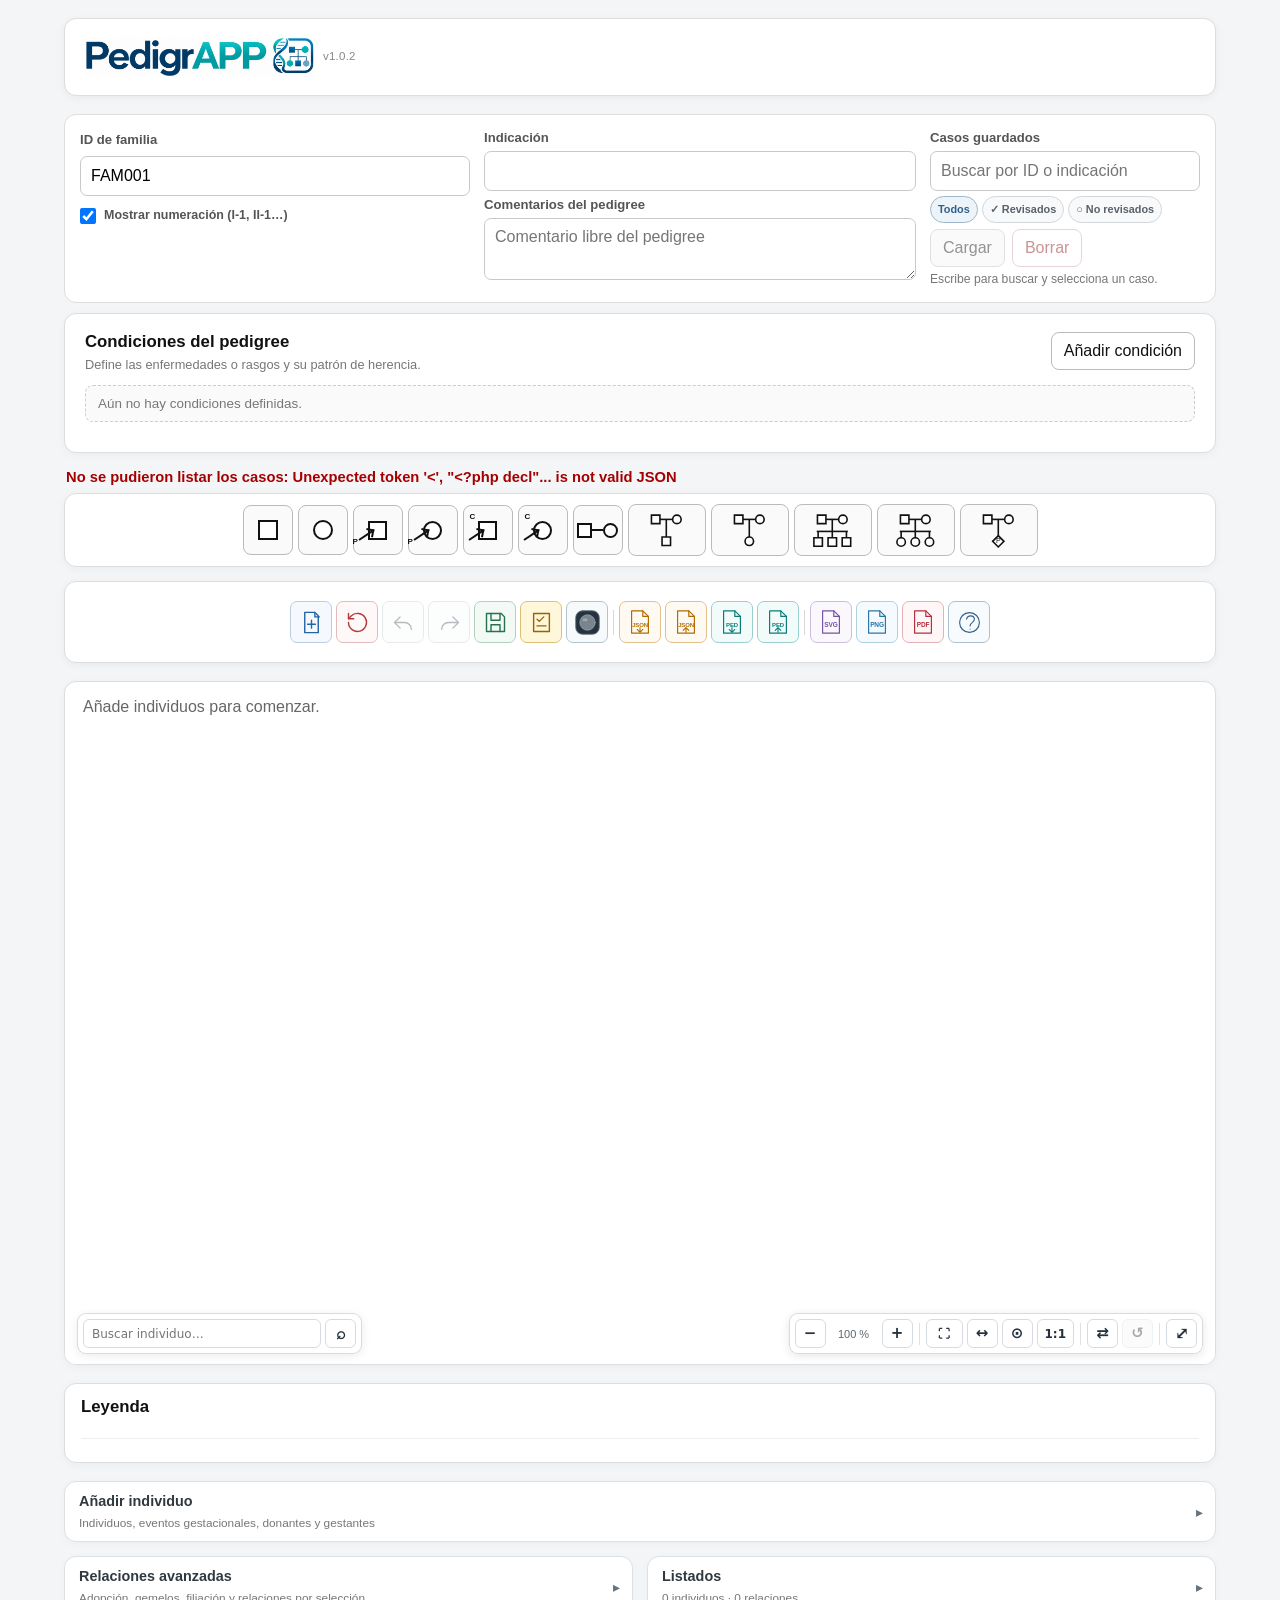
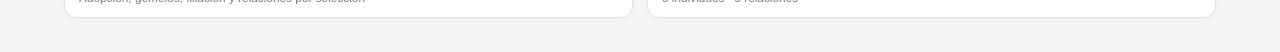
==== commit 3316c2cb: "PedigrAPP v1.0.2 - DOI and publication metadata" ====
--- a/index.html
+++ b/index.html
@@ -3,9 +3,9 @@
 <head>
   <meta charset="utf-8">
   <meta name="viewport" content="width=device-width, initial-scale=1">
-  <title>PedigrAPP · 1.0.1</title>
+  <title>PedigrAPP · 1.0.2</title>
   <link rel="icon" type="image/png" href="images/PedigrAPP_icono_small.png">
-  <link rel="stylesheet" href="pedigree.css?v=100-online1">
+  <link rel="stylesheet" href="pedigree.css?v=1000">
 </head>
 <body>
 <main class="app-shell">
@@ -20,7 +20,7 @@
           onerror="this.style.display='none';this.nextElementSibling.hidden=false"
         >
         <strong class="app-name-fallback" hidden>PedigrAPP</strong>
-        <div class="app-version">v1.0.1</div>
+        <div class="app-version">v1.0.2</div>
       </div>
     </div>
 
@@ -1090,7 +1090,7 @@
   </section>
 </main>
 
-<script src="pedigree-qc.js?v=100-online1"></script>
-<script src="pedigree.js?v=101-online1"></script>
+<script src="pedigree-qc.js?v=0864"></script>
+<script src="pedigree.js?v=1002"></script>
 </body>
 </html>
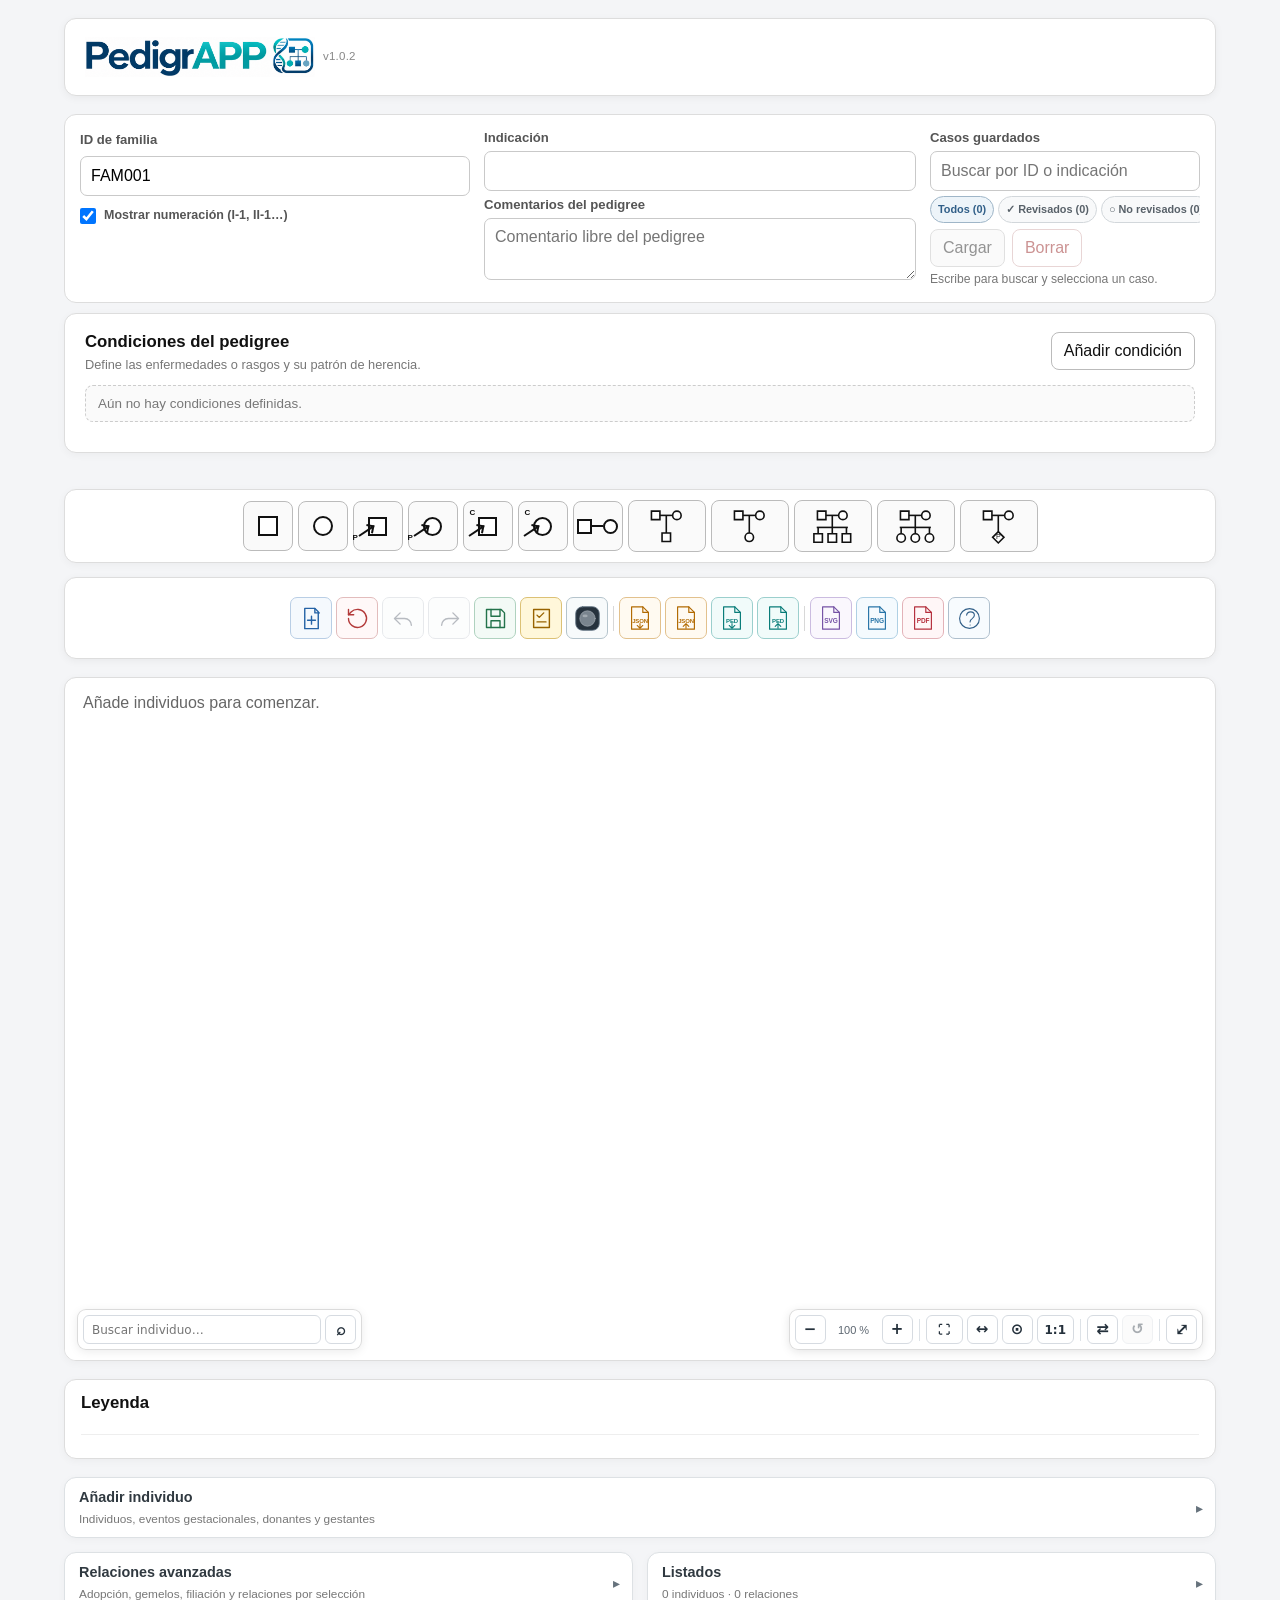
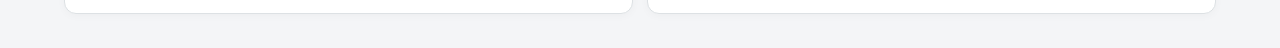
==== commit 8c3feedc: "PedigrAPP online v1.0.2 - DOI and publication metadata" ====
--- a/index.html
+++ b/index.html
@@ -5,7 +5,7 @@
   <meta name="viewport" content="width=device-width, initial-scale=1">
   <title>PedigrAPP · 1.0.2</title>
   <link rel="icon" type="image/png" href="images/PedigrAPP_icono_small.png">
-  <link rel="stylesheet" href="pedigree.css?v=1000">
+  <link rel="stylesheet" href="pedigree.css?v=100-online1">
 </head>
 <body>
 <main class="app-shell">
@@ -1090,7 +1090,7 @@
   </section>
 </main>
 
-<script src="pedigree-qc.js?v=0864"></script>
-<script src="pedigree.js?v=1002"></script>
+<script src="pedigree-qc.js?v=100-online1"></script>
+<script src="pedigree.js?v=102-online2"></script>
 </body>
 </html>
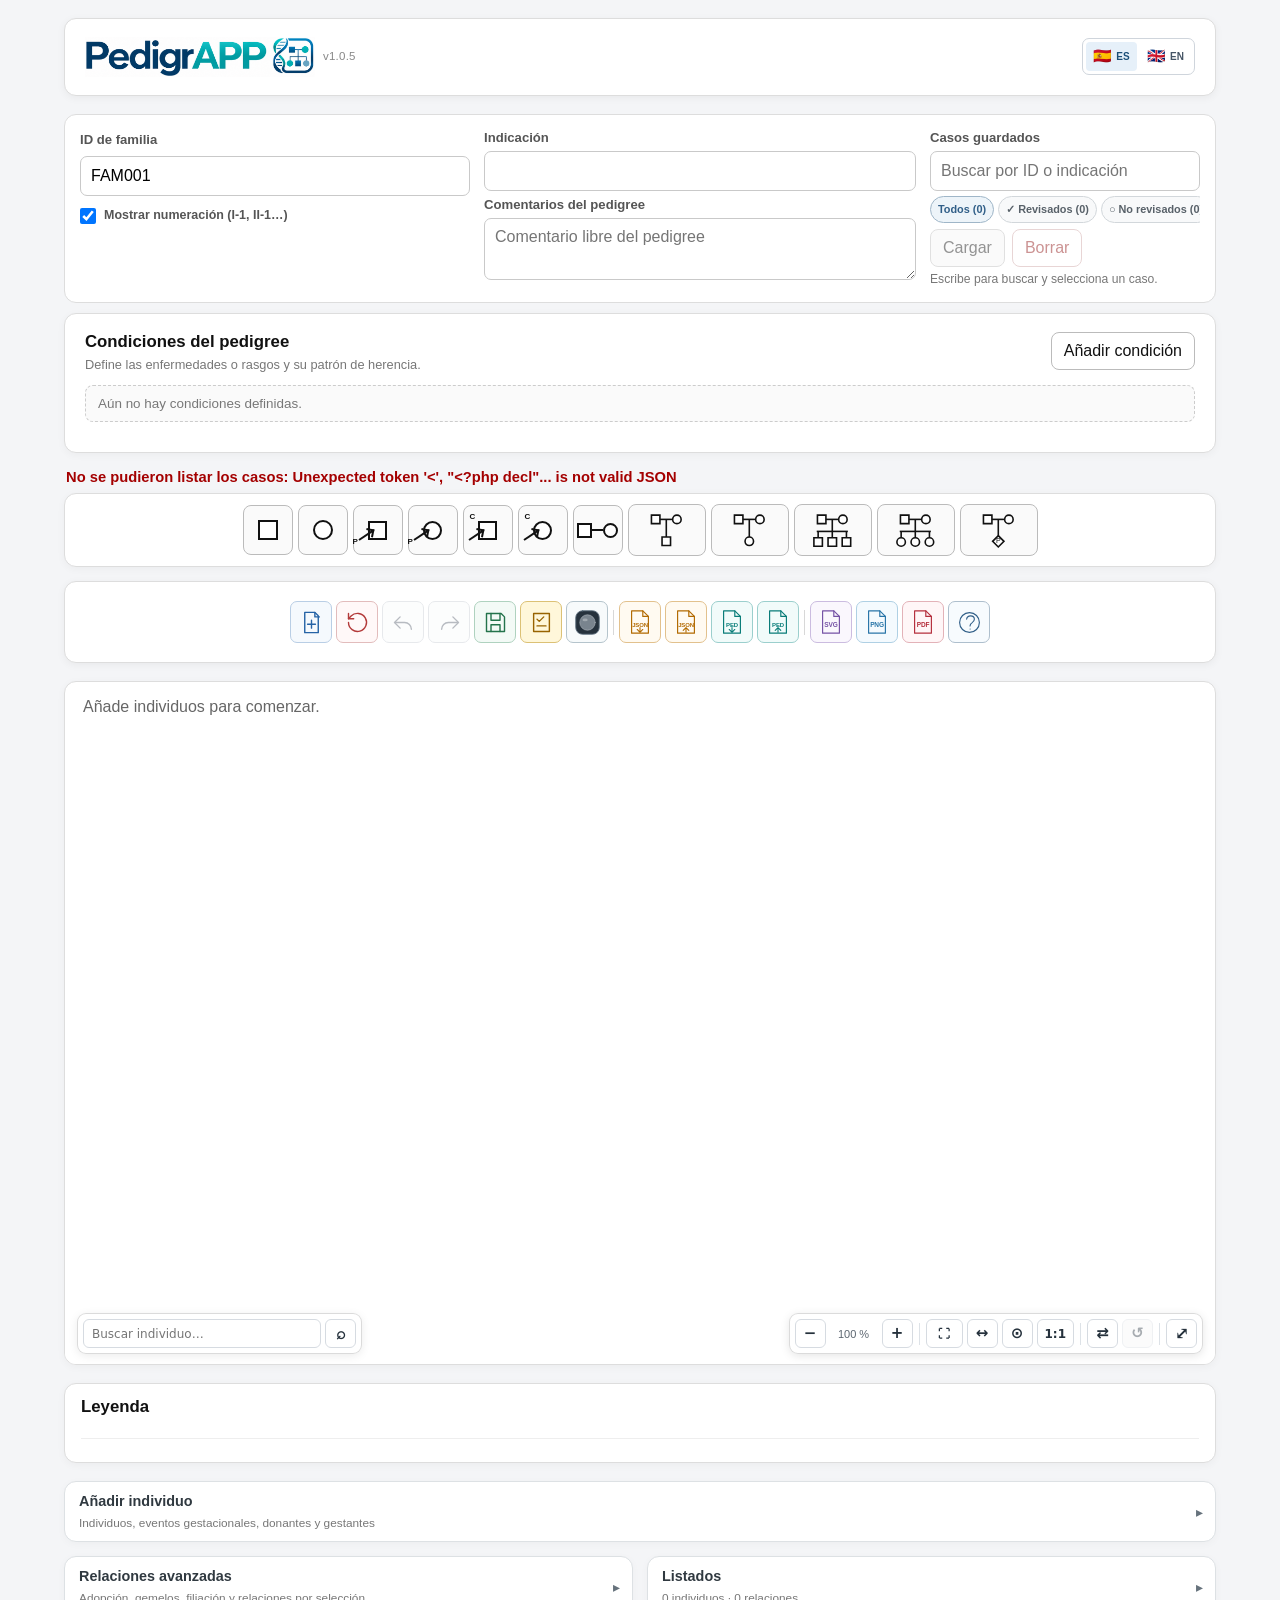
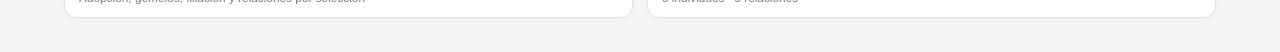
==== commit 8520f237: "PedigrAPP v1.0.5 - bilingual internationalization and English documentation" ====
--- a/index.html
+++ b/index.html
@@ -1,1096 +1,743 @@
-<!doctype html>
+<!DOCTYPE html>
+
 <html lang="es">
 <head>
-  <meta charset="utf-8">
-  <meta name="viewport" content="width=device-width, initial-scale=1">
-  <title>PedigrAPP · 1.0.2</title>
-  <link rel="icon" type="image/png" href="images/PedigrAPP_icono_small.png">
-  <link rel="stylesheet" href="pedigree.css?v=100-online1">
+<meta charset="utf-8"/>
+<meta content="width=device-width, initial-scale=1" name="viewport"/>
+<title>PedigrAPP · 1.0.5</title>
+<link href="images/PedigrAPP_icono_small.png" rel="icon" type="image/png"/>
+<link href="pedigree.css?v=10058" rel="stylesheet"/>
 </head>
 <body>
 <main class="app-shell">
-
-  <header class="app-header pedigrapp-header">
-    <div class="brand-block">
-      <div class="app-branding">
-        <img
-          class="app-logo"
-          src="images/PedigrAPP_logo.png"
-          alt="PedigrAPP"
-          onerror="this.style.display='none';this.nextElementSibling.hidden=false"
-        >
-        <strong class="app-name-fallback" hidden>PedigrAPP</strong>
-        <div class="app-version">v1.0.2</div>
-      </div>
-    </div>
-
-    
-  </header>
-
-  <section class="case-bar">
-    <div class="field">
-      <div class="case-id-label-row">
-        <label for="familyId">ID de familia</label>
-        <span
-          id="unsavedIndicator"
-          class="unsaved-indicator"
-          role="status"
-          aria-live="polite"
-          hidden
-        ><span class="unsaved-indicator-dot" aria-hidden="true">●</span> Cambios sin guardar</span>
-        <span
-          id="reviewedIndicator"
-          class="reviewed-indicator"
-          role="status"
-          aria-live="polite"
-          hidden
-        ><span aria-hidden="true">✓</span> Pedigree revisado</span>
-        <button id="rereviewFamilyBtn" class="rereview-family-btn" type="button" hidden>✓ Revisar versión actual</button>
-        <button id="qcMiniIndicator" class="qc-mini-indicator" type="button" title="Abrir incidencias del QC automático" hidden>QC · Comprobando…</button>
-      </div>
-      <input id="familyId" type="text" value="FAM001">
-
-      <label class="pedigree-numbering-toggle" for="showPedigreeNumbers">
-        <input id="showPedigreeNumbers" type="checkbox" checked>
-        <span>Mostrar numeración (I-1, II-1…)</span>
-      </label>
-    </div>
-
-    <div class="field grow-wide">
-      <label for="indication">Indicación</label>
-      <input id="indication" type="text">
-
-      <label for="pedigreeComments">Comentarios del pedigree</label>
-      <textarea
-        id="pedigreeComments"
-        rows="2"
-        placeholder="Comentario libre del pedigree"
-      ></textarea>
-    </div>
-
-    <div class="field saved-cases-field">
-      <label for="savedCaseSearch">Casos guardados</label>
-
-      <div class="saved-case-picker">
-        <input
-          id="savedCaseSearch"
-          type="search"
-          autocomplete="off"
-          placeholder="Buscar por ID o indicación"
-          aria-controls="savedCaseResults"
-          aria-autocomplete="list"
-        >
-
-        <div
-          class="saved-case-review-filters"
-          role="group"
-          aria-label="Filtrar casos por estado de revisión"
-        >
-          <button
-            id="savedCaseFilterAllBtn"
-            type="button"
-            class="saved-case-filter-button is-active"
-            aria-pressed="true"
-          >Todos</button>
-          <button
-            id="savedCaseFilterReviewedBtn"
-            type="button"
-            class="saved-case-filter-button"
-            aria-pressed="false"
-          >✓ Revisados</button>
-          <button
-            id="savedCaseFilterPendingBtn"
-            type="button"
-            class="saved-case-filter-button"
-            aria-pressed="false"
-          >○ No revisados</button>
-        </div>
-
-        <div
-          id="savedCaseResults"
-          class="saved-case-results hidden"
-          role="listbox"
-          aria-label="Resultados de casos guardados"
-        ></div>
-      </div>
-
-      <div class="saved-case-actions">
-        <button id="loadFamilyBtn" type="button" disabled>Cargar</button>
-        <button id="deleteFamilyBtn" class="danger" type="button" disabled>Borrar</button>
-      </div>
-
-      <small id="savedCaseSelection" class="field-help">
+<header class="app-header pedigrapp-header">
+<div class="brand-block">
+<div class="app-branding">
+<img alt="PedigrAPP" class="app-logo" onerror="this.style.display='none';this.nextElementSibling.hidden=false" src="images/PedigrAPP_logo.png"/>
+<strong class="app-name-fallback" hidden="">PedigrAPP</strong>
+<div class="app-version">v1.0.5</div>
+</div>
+</div><div aria-label="Language / Idioma" class="app-language-switch" role="group"><button aria-pressed="true" class="language-choice" data-language="es" title="Español" type="button"><span class="language-flag" aria-hidden="true">🇪🇸</span><span class="language-code">ES</span></button><button aria-pressed="false" class="language-choice" data-language="en" title="English" type="button"><span class="language-flag" aria-hidden="true">🇬🇧</span><span class="language-code">EN</span></button></div>
+</header>
+<section class="case-bar">
+<div class="field">
+<div class="case-id-label-row">
+<label data-i18n="app.body1.main1.section1.div1.div1.label1.text" for="familyId">ID de familia</label>
+<span aria-live="polite" class="unsaved-indicator" hidden="" id="unsavedIndicator" role="status"><span aria-hidden="true" class="unsaved-indicator-dot">●</span> <span data-i18n="app.unsavedIndicator.text">Cambios sin guardar</span></span>
+<span aria-live="polite" class="reviewed-indicator" hidden="" id="reviewedIndicator" role="status"><span aria-hidden="true">✓</span> <span data-i18n="app.reviewedIndicator.text">Pedigree revisado</span></span>
+<button class="rereview-family-btn" data-i18n="app.rereviewFamilyBtn.text" hidden="" id="rereviewFamilyBtn" type="button">✓ Revisar versión actual</button>
+<button class="qc-mini-indicator" data-i18n="app.qcMiniIndicator.text" data-i18n-title="app.qcMiniIndicator.title" hidden="" id="qcMiniIndicator" title="Abrir incidencias del QC automático" type="button">QC · Comprobando…</button>
+</div>
+<input id="familyId" type="text" value="FAM001"/>
+<label class="pedigree-numbering-toggle" for="showPedigreeNumbers">
+<input checked="" id="showPedigreeNumbers" type="checkbox"/>
+<span data-i18n="app.body1.main1.section1.div1.label1.span1.text">Mostrar numeración (I-1, II-1…)</span>
+</label>
+</div>
+<div class="field grow-wide">
+<label data-i18n="app.body1.main1.section1.div2.label1.text" for="indication">Indicación</label>
+<input id="indication" type="text"/>
+<label data-i18n="app.body1.main1.section1.div2.label2.text" for="pedigreeComments">Comentarios del pedigree</label>
+<textarea data-i18n-placeholder="app.pedigreeComments.placeholder" id="pedigreeComments" placeholder="Comentario libre del pedigree" rows="2"></textarea>
+</div>
+<div class="field saved-cases-field">
+<label data-i18n="app.body1.main1.section1.div3.label1.text" for="savedCaseSearch">Casos guardados</label>
+<div class="saved-case-picker">
+<input aria-autocomplete="list" aria-controls="savedCaseResults" autocomplete="off" data-i18n-placeholder="app.savedCaseSearch.placeholder" id="savedCaseSearch" placeholder="Buscar por ID o indicación" type="search"/>
+<div aria-label="Filtrar casos por estado de revisión" class="saved-case-review-filters" data-i18n-aria-label="app.body1.main1.section1.div3.div1.div1.aria_label" role="group">
+<button aria-pressed="true" class="saved-case-filter-button is-active" data-i18n-managed="true" id="savedCaseFilterAllBtn" type="button">Todos</button>
+<button aria-pressed="false" class="saved-case-filter-button" data-i18n-managed="true" id="savedCaseFilterReviewedBtn" type="button">✓ Revisados</button>
+<button aria-pressed="false" class="saved-case-filter-button" data-i18n-managed="true" id="savedCaseFilterPendingBtn" type="button">○ No revisados</button>
+</div>
+<div aria-label="Resultados de casos guardados" class="saved-case-results hidden" id="savedCaseResults" role="listbox"></div>
+</div>
+<div class="saved-case-actions">
+<button data-i18n="app.loadFamilyBtn.text" disabled="" id="loadFamilyBtn" type="button">Cargar</button>
+<button class="danger" data-i18n="app.deleteFamilyBtn.text" disabled="" id="deleteFamilyBtn" type="button">Borrar</button>
+</div>
+<small class="field-help" data-i18n-managed="true" id="savedCaseSelection">
         Escribe para buscar y selecciona un caso.
       </small>
-    </div>
-  </section>
-
-  <section class="conditions-card top-conditions-card">
-        <div class="section-heading-row">
-          <div>
-            <h2>Condiciones del pedigree</h2>
-            <p class="section-help">Define las enfermedades o rasgos y su patrón de herencia.</p>
+</div>
+</section>
+<section class="conditions-card top-conditions-card">
+<div class="section-heading-row">
+<div>
+<h2 data-i18n="app.body1.main1.section2.div1.div1.h21.text">Condiciones del pedigree</h2>
+<p class="section-help" data-i18n="app.body1.main1.section2.div1.div1.p1.text">Define las enfermedades o rasgos y su patrón de herencia.</p>
+</div>
+<button data-i18n="app.addConditionBtn.text" id="addConditionBtn" type="button">Añadir condición</button>
+</div>
+<div class="conditions-empty" data-i18n="app.conditionsEmpty.text" id="conditionsEmpty">Aún no hay condiciones definidas.</div>
+<div class="conditions-list" id="conditionsList"></div>
+</section>
+<div class="app-message" id="appMessage" role="status"></div>
+<div aria-atomic="false" aria-live="polite" class="toast-container" id="toastContainer"></div>
+<nav aria-hidden="true" aria-label="Acciones rápidas del pedigree" class="sticky-pedigree-actions" data-i18n-aria-label="app.stickyPedigreeActions.aria_label" id="stickyPedigreeActions">
+<button aria-label="Deshacer" class="sticky-action-button" disabled="" id="stickyUndoBtn" title="Deshacer" type="button">
+<svg aria-hidden="true" viewbox="0 0 24 24">
+<path d="M9 7 4 12l5 5"></path>
+<path d="M5 12h8a6 6 0 0 1 6 6"></path>
+</svg>
+<span data-i18n="app.stickyUndoBtn.span1.text">Deshacer</span>
+</button>
+<button aria-label="Rehacer" class="sticky-action-button" disabled="" id="stickyRedoBtn" title="Rehacer" type="button">
+<svg aria-hidden="true" viewbox="0 0 24 24">
+<path d="m15 7 5 5-5 5"></path>
+<path d="M19 12h-8a6 6 0 0 0-6 6"></path>
+</svg>
+<span data-i18n="app.stickyRedoBtn.span1.text">Rehacer</span>
+</button>
+<button aria-keyshortcuts="Control+S Meta+S" aria-label="Guardar" class="sticky-action-button sticky-save-button" id="stickySaveBtn" title="Guardar · Ctrl+S" type="button">
+<svg aria-hidden="true" viewbox="0 0 24 24">
+<path d="M4 4h13l3 3v13H4z"></path>
+<path d="M8 4v6h8V4M8 20v-6h8v6"></path>
+</svg>
+<span class="sticky-save-label" data-i18n="app.stickySaveBtn.span1.text">Guardar</span>
+<span aria-hidden="true" class="sticky-dirty-dot"></span>
+</button>
+<span aria-hidden="true" class="sticky-action-separator"></span>
+<button aria-label="Volver al pedigree" class="sticky-action-button sticky-tree-button" id="stickyReturnToTreeBtn" title="Volver al pedigree" type="button" data-i18n-title="toolbar.stickyReturnToTreeBtn.title" data-i18n-aria-label="toolbar.stickyReturnToTreeBtn.ariaLabel">
+<svg aria-hidden="true" viewbox="0 0 24 24">
+<path d="M12 3v4"></path>
+<path d="M5 8h14"></path>
+<path d="M5 8v4M19 8v4"></path>
+<rect height="6" width="6" x="2" y="12"></rect>
+<circle cx="19" cy="15" r="3"></circle>
+<path d="M12 8v5"></path>
+<rect height="6" width="6" x="9" y="13"></rect>
+</svg>
+<span data-i18n="app.stickyReturnToTreeBtn.span1.text">Árbol</span>
+</button>
+</nav>
+<section class="workspace" id="workspace">
+<section class="viewer-column">
+<section aria-label="Acciones rápidas" class="top-tool-row" data-i18n-aria-label="app.workspace.section1.section1.aria_label">
+<section class="quick-add-card">
+<div aria-label="Altas rápidas" class="quick-add-inline" data-i18n-aria-label="app.workspace.section1.section1.section1.div1.aria_label">
+<div class="quick-add-strip quick-add-strip-wide">
+<button aria-label="Añadir hombre" class="quick-add-button" data-i18n-aria-label="app.quickAddManBtn.aria_label" data-i18n-title="app.quickAddManBtn.title" id="quickAddManBtn" title="Añadir hombre" type="button">
+<span aria-hidden="true" class="quick-add-symbol quick-add-square"></span>
+</button>
+<button aria-label="Añadir mujer" class="quick-add-button" data-i18n-aria-label="app.quickAddWomanBtn.aria_label" data-i18n-title="app.quickAddWomanBtn.title" id="quickAddWomanBtn" title="Añadir mujer" type="button">
+<span aria-hidden="true" class="quick-add-symbol quick-add-circle"></span>
+</button>
+<button aria-label="Añadir hombre probando" class="quick-add-button" data-i18n-aria-label="app.quickAddProbandManBtn.aria_label" data-i18n-title="app.quickAddProbandManBtn.title" id="quickAddProbandManBtn" title="Añadir hombre probando" type="button">
+<span aria-hidden="true" class="quick-add-person-with-arrow">
+<span class="quick-add-symbol quick-add-square"></span>
+<span class="quick-add-arrow quick-add-arrow-proband"></span>
+<span class="quick-add-p-mark">P</span>
+</span>
+</button>
+<button aria-label="Añadir mujer probando" class="quick-add-button" data-i18n-aria-label="app.quickAddProbandWomanBtn.aria_label" data-i18n-title="app.quickAddProbandWomanBtn.title" id="quickAddProbandWomanBtn" title="Añadir mujer probando" type="button">
+<span aria-hidden="true" class="quick-add-person-with-arrow">
+<span class="quick-add-symbol quick-add-circle"></span>
+<span class="quick-add-arrow quick-add-arrow-proband"></span>
+<span class="quick-add-p-mark">P</span>
+</span>
+</button>
+<button aria-label="Añadir hombre consultante" class="quick-add-button" data-i18n-aria-label="app.quickAddConsultandManBtn.aria_label" data-i18n-title="app.quickAddConsultandManBtn.title" id="quickAddConsultandManBtn" title="Añadir hombre consultante" type="button">
+<span aria-hidden="true" class="quick-add-person-with-arrow">
+<span class="quick-add-symbol quick-add-square"></span>
+<span class="quick-add-arrow quick-add-arrow-consultand"></span>
+<span class="quick-add-c-mark">C</span>
+</span>
+</button>
+<button aria-label="Añadir mujer consultante" class="quick-add-button" data-i18n-aria-label="app.quickAddConsultandWomanBtn.aria_label" data-i18n-title="app.quickAddConsultandWomanBtn.title" id="quickAddConsultandWomanBtn" title="Añadir mujer consultante" type="button">
+<span aria-hidden="true" class="quick-add-person-with-arrow">
+<span class="quick-add-symbol quick-add-circle"></span>
+<span class="quick-add-arrow quick-add-arrow-consultand"></span>
+<span class="quick-add-c-mark">C</span>
+</span>
+</button>
+<button aria-label="Añadir pareja de hombre y mujer" class="quick-add-button" data-i18n-aria-label="app.quickAddCoupleBtn.aria_label" data-i18n-title="app.quickAddCoupleBtn.title" id="quickAddCoupleBtn" title="Añadir pareja hombre-mujer" type="button">
+<span aria-hidden="true" class="quick-add-couple-icon">
+<span class="quick-add-symbol quick-add-square"></span>
+<span class="quick-add-couple-line"></span>
+<span class="quick-add-symbol quick-add-circle"></span>
+</span>
+</button>
+<button aria-label="Añadir pareja hombre-mujer con un hijo" class="quick-add-button quick-add-template-button quick-add-one-child-button" data-i18n-aria-label="app.quickAddCouple1SonBtn.aria_label" data-i18n-title="app.quickAddCouple1SonBtn.title" id="quickAddCouple1SonBtn" title="Añadir pareja hombre-mujer con un hijo" type="button">
+<svg aria-hidden="true" class="quick-add-pedigree-icon quick-add-one-child-icon" viewbox="0 0 82 48">
+<rect height="12" width="12" x="19" y="3"></rect>
+<circle cx="55" cy="9" r="6"></circle>
+<line x1="31" x2="49" y1="9" y2="9"></line>
+<line x1="40" x2="40" y1="9" y2="34"></line>
+<rect height="12" width="12" x="34" y="34"></rect>
+</svg>
+</button>
+<button aria-label="Añadir pareja hombre-mujer con una hija" class="quick-add-button quick-add-template-button quick-add-one-child-button" data-i18n-aria-label="app.quickAddCouple1DaughterBtn.aria_label" data-i18n-title="app.quickAddCouple1DaughterBtn.title" id="quickAddCouple1DaughterBtn" title="Añadir pareja hombre-mujer con una hija" type="button">
+<svg aria-hidden="true" class="quick-add-pedigree-icon quick-add-one-child-icon" viewbox="0 0 82 48">
+<rect height="12" width="12" x="19" y="3"></rect>
+<circle cx="55" cy="9" r="6"></circle>
+<line x1="31" x2="49" y1="9" y2="9"></line>
+<line x1="40" x2="40" y1="9" y2="34"></line>
+<circle cx="40" cy="40" r="6"></circle>
+</svg>
+</button>
+<button aria-label="Añadir pareja con 3 hijos varones" class="quick-add-button quick-add-template-button" data-i18n-aria-label="app.quickAddCouple3SonsBtn.aria_label" data-i18n-title="app.quickAddCouple3SonsBtn.title" id="quickAddCouple3SonsBtn" title="Añadir pareja con 3 hijos varones" type="button">
+<svg aria-hidden="true" class="quick-add-pedigree-icon quick-add-family-icon" viewbox="0 0 82 48">
+<rect height="12" width="12" x="19" y="3"></rect>
+<circle cx="55" cy="9" r="6"></circle>
+<line x1="31" x2="49" y1="9" y2="9"></line>
+<line x1="40" x2="40" y1="9" y2="26"></line>
+<line x1="18" x2="62" y1="26" y2="26"></line>
+<line x1="20" x2="20" y1="26" y2="35"></line>
+<line x1="40" x2="40" y1="26" y2="35"></line>
+<line x1="60" x2="60" y1="26" y2="35"></line>
+<rect height="12" width="12" x="14" y="35"></rect>
+<rect height="12" width="12" x="34" y="35"></rect>
+<rect height="12" width="12" x="54" y="35"></rect>
+</svg>
+</button>
+<button aria-label="Añadir pareja con 3 hijas mujeres" class="quick-add-button quick-add-template-button" data-i18n-aria-label="app.quickAddCouple3DaughtersBtn.aria_label" data-i18n-title="app.quickAddCouple3DaughtersBtn.title" id="quickAddCouple3DaughtersBtn" title="Añadir pareja con 3 hijas mujeres" type="button">
+<svg aria-hidden="true" class="quick-add-pedigree-icon quick-add-family-icon" viewbox="0 0 82 48">
+<rect height="12" width="12" x="19" y="3"></rect>
+<circle cx="55" cy="9" r="6"></circle>
+<line x1="31" x2="49" y1="9" y2="9"></line>
+<line x1="40" x2="40" y1="9" y2="26"></line>
+<line x1="18" x2="62" y1="26" y2="26"></line>
+<line x1="20" x2="20" y1="26" y2="35"></line>
+<line x1="40" x2="40" y1="26" y2="35"></line>
+<line x1="60" x2="60" y1="26" y2="35"></line>
+<circle cx="20" cy="41" r="6"></circle>
+<circle cx="40" cy="41" r="6"></circle>
+<circle cx="60" cy="41" r="6"></circle>
+</svg>
+</button>
+<button aria-label="Añadir padre, madre y feto (sexo desconocido)" class="quick-add-button quick-add-template-button quick-add-one-child-button" data-i18n-aria-label="app.quickAddCoupleFetusBtn.aria_label" data-i18n-title="app.quickAddCoupleFetusBtn.title" id="quickAddCoupleFetusBtn" title="Añadir padre, madre y feto (sexo desconocido)" type="button">
+<svg aria-hidden="true" class="quick-add-pedigree-icon quick-add-one-child-icon" viewbox="0 0 82 48">
+<rect height="12" width="12" x="19" y="3"></rect>
+<circle cx="55" cy="9" r="6"></circle>
+<line x1="31" x2="49" y1="9" y2="9"></line>
+<line x1="40" x2="40" y1="9" y2="32"></line>
+<polygon points="40,32 48,40 40,48 32,40"></polygon>
+<text fill="#111" font-size="10" stroke="none" text-anchor="middle" x="40" y="43">P</text>
+</svg>
+</button>
+</div>
+</div>
+</section>
+<section aria-label="Acciones principales" class="action-card pedigrapp-header">
+<div aria-label="Acciones principales" class="actions" role="toolbar">
+<button aria-label="Nueva familia" class="action-icon" id="newFamilyBtn" title="Nueva familia" type="button" data-i18n-title="toolbar.newFamilyBtn.title" data-i18n-aria-label="toolbar.newFamilyBtn.ariaLabel"><svg aria-hidden="true" viewbox="0 0 24 24"><path d="M6 3h9l3 3v15H6z"></path><path d="M15 3v4h4M12 10v7M8.5 13.5h7"></path></svg></button>
+<button aria-label="Resetear árbol" class="action-icon danger" data-i18n-aria-label="app.resetTreeBtn.aria_label" data-i18n-title="app.resetTreeBtn.title" id="resetTreeBtn" title="Resetear árbol" type="button"><svg aria-hidden="true" viewbox="0 0 24 24"><path d="M4 12a8 8 0 1 0 2.3-5.7L4 8.6"></path><path d="M4 4v4.6h4.6"></path></svg></button>
+<button aria-label="Deshacer" class="action-icon" disabled="" id="undoBtn" title="Deshacer" type="button"><svg aria-hidden="true" viewbox="0 0 24 24"><path d="M9 7 4 12l5 5"></path><path d="M5 12h8a6 6 0 0 1 6 6"></path></svg></button>
+<button aria-label="Rehacer" class="action-icon" disabled="" id="redoBtn" title="Rehacer" type="button"><svg aria-hidden="true" viewbox="0 0 24 24"><path d="m15 7 5 5-5 5"></path><path d="M19 12h-8a6 6 0 0 0-6 6"></path></svg></button>
+<button aria-keyshortcuts="Control+S Meta+S" aria-label="Guardar" class="action-icon primary" id="saveFamilyBtn" title="Guardar · Ctrl+S" type="button"><svg aria-hidden="true" viewbox="0 0 24 24"><path d="M4 4h13l3 3v13H4z"></path><path d="M8 4v6h8V4M8 20v-6h8v6"></path></svg></button>
+<button aria-label="Marcar pedigree como revisado" aria-pressed="false" class="action-icon clinical-review-action" id="clinicalReviewBtn" title="Marcar pedigree como revisado" type="button">
+<svg aria-hidden="true" viewbox="0 0 24 24">
+<path d="M5 4h14v16H5z"></path>
+<path d="m8 9 2 2 4-4"></path>
+<path d="M8 15h8"></path>
+</svg>
+</button>
+<button aria-controls="pedigreeQcPanel" aria-expanded="false" aria-label="Abrir incidencias del QC automático" class="action-icon pedigree-qc-action" data-i18n-aria-label="app.validatePedigreeBtn.aria_label" data-i18n-title="app.validatePedigreeBtn.title" data-qc-state="pending" id="validatePedigreeBtn" title="Control de calidad automático en directo · pulsar para ver detalles" type="button">
+<svg aria-hidden="true" class="qc-traffic-light" focusable="false" viewbox="0 0 28 28">
+<rect class="qc-traffic-housing" height="24.4" rx="7" width="24.4" x="1.8" y="1.8"></rect>
+<circle class="qc-bulb" cx="14" cy="14" r="8"></circle>
+<ellipse class="qc-bulb-glint" cx="11.5" cy="11.3" rx="2.7" ry="1.5"></ellipse>
+</svg>
+</button>
+<span aria-hidden="true" class="action-separator"></span>
+<button aria-label="Exportar JSON" class="action-icon file-action" id="exportJsonBtn" title="Exportar JSON" type="button" data-i18n-title="toolbar.exportJsonBtn.title" data-i18n-aria-label="toolbar.exportJsonBtn.ariaLabel"><svg aria-hidden="true" viewbox="0 0 30 30"><path d="M6 3h12l6 6v18H6z"></path><path d="M18 3v6h6"></path><text x="15" y="20">JSON</text><path class="mini-arrow" d="m12 23 3 3 3-3M15 26v-5"></path></svg></button>
+<label aria-label="Importar JSON" class="button-like action-icon file-action" for="importJsonInput" title="Importar JSON" data-i18n-title="toolbar.importJsonInput.title" data-i18n-aria-label="toolbar.importJsonInput.ariaLabel"><svg aria-hidden="true" viewbox="0 0 30 30"><path d="M6 3h12l6 6v18H6z"></path><path d="M18 3v6h6"></path><text x="15" y="20">JSON</text><path class="mini-arrow" d="m12 24 3-3 3 3M15 21v5"></path></svg></label>
+<input accept=".json,application/json" hidden="" id="importJsonInput" type="file"/>
+<button aria-label="Exportar PED" class="action-icon file-action" id="exportPedBtn" title="Exportar PED" type="button" data-i18n-title="toolbar.exportPedBtn.title" data-i18n-aria-label="toolbar.exportPedBtn.ariaLabel"><svg aria-hidden="true" viewbox="0 0 30 30"><path d="M6 3h12l6 6v18H6z"></path><path d="M18 3v6h6"></path><text x="15" y="20">PED</text><path class="mini-arrow" d="m12 23 3 3 3-3M15 26v-5"></path></svg></button>
+<label aria-label="Importar PED" class="button-like action-icon file-action" for="importPedInput" title="Importar PED" data-i18n-title="toolbar.importPedInput.title" data-i18n-aria-label="toolbar.importPedInput.ariaLabel"><svg aria-hidden="true" viewbox="0 0 30 30"><path d="M6 3h12l6 6v18H6z"></path><path d="M18 3v6h6"></path><text x="15" y="20">PED</text><path class="mini-arrow" d="m12 24 3-3 3 3M15 21v5"></path></svg></label>
+<input accept=".ped,text/plain" hidden="" id="importPedInput" type="file"/>
+<span aria-hidden="true" class="action-separator"></span>
+<button aria-label="Exportar SVG" class="action-icon file-action export-only" id="exportSvgBtn" title="Exportar SVG" type="button" data-i18n-title="toolbar.exportSvgBtn.title" data-i18n-aria-label="toolbar.exportSvgBtn.ariaLabel"><svg aria-hidden="true" viewbox="0 0 30 30"><path d="M6 3h12l6 6v18H6z"></path><path d="M18 3v6h6"></path><text x="15" y="20">SVG</text></svg></button>
+<button aria-label="Exportar PNG" class="action-icon file-action export-only" id="exportPngBtn" title="Exportar PNG" type="button" data-i18n-title="toolbar.exportPngBtn.title" data-i18n-aria-label="toolbar.exportPngBtn.ariaLabel"><svg aria-hidden="true" viewbox="0 0 30 30"><path d="M6 3h12l6 6v18H6z"></path><path d="M18 3v6h6"></path><text x="15" y="20">PNG</text></svg></button>
+<button aria-label="Exportar PDF" class="action-icon file-action export-only" id="exportPdfBtn" title="Exportar PDF" type="button" data-i18n-title="toolbar.exportPdfBtn.title" data-i18n-aria-label="toolbar.exportPdfBtn.ariaLabel"><svg aria-hidden="true" viewbox="0 0 30 30"><path d="M6 3h12l6 6v18H6z"></path><path d="M18 3v6h6"></path><text x="15" y="20">PDF</text></svg></button>
+<a aria-label="Abrir ayuda y nomenclatura del pedigree" data-i18n-aria-label="toolbar.help.ariaLabel" data-i18n-title="toolbar.help.title" class="button-like action-icon help-action" href="help.html" rel="noopener noreferrer" target="_blank" title="Ayuda y nomenclatura del pedigree"><svg aria-hidden="true" viewbox="0 0 30 30">
+<circle cx="15" cy="15" r="11"></circle>
+<path d="M11.8 11.2c.4-2.2 2-3.5 4.4-3.5 2.5 0 4.2 1.5 4.2 3.7 0 1.8-.9 2.8-2.7 4-1.6 1-2.1 1.8-2.1 3.4"></path>
+<path d="M15.7 22.2h.01"></path>
+</svg></a>
+</div>
+</section>
+</section>
+<section aria-label="Control de calidad del pedigree" class="pedigree-qc-panel" hidden="" id="pedigreeQcPanel">
+<div class="pedigree-qc-header">
+<div>
+<h2 data-i18n="app.pedigreeQcPanel.div1.div1.h21.text">Control de calidad · QC</h2>
+<p class="pedigree-qc-subtitle" data-i18n="app.pedigreeQcPanel.div1.div1.p1.text">QC automático en directo, basado en Bennett/NSGC y la integridad de PedigrAPP. Solo se muestra este panel al pulsar el semáforo; no implica revisión clínica.</p>
+</div>
+<div class="pedigree-qc-controls">
+<button data-i18n="app.pedigreeQcRefreshBtn.text" id="pedigreeQcRefreshBtn" type="button">Recalcular ahora</button>
+<button aria-label="Cerrar control de calidad" data-i18n="app.pedigreeQcCloseBtn.text" id="pedigreeQcCloseBtn" type="button">Cerrar ×</button>
+</div>
+</div>
+<div aria-live="polite" class="pedigree-qc-summary" id="pedigreeQcSummary" role="status"></div>
+<div class="pedigree-qc-issues" id="pedigreeQcIssues"></div>
+<p class="pedigree-qc-disclaimer" data-i18n="app.pedigreeQcPanel.p1.text">Este informe no sustituye la revisión profesional ni comprueba exhaustivamente la ausencia de cruces gráficos, la veracidad de la historia familiar, ni la interpretación clínica de variantes y diagnósticos. Sin incidencias detectadas no significa validación clínica.</p>
+</section>
+<section class="pedigree-card">
+<div class="status" id="status"></div>
+<div class="pedigree-viewport-shell">
+<div aria-label="Buscar individuo en el pedigree" data-i18n-aria-label="layout.search.region" class="pedigree-search-controls" role="search">
+<label class="visually-hidden" data-i18n="app.workspace.section1.section3.div2.div1.label1.text" for="pedigreePersonSearch">Buscar individuo</label>
+<input aria-keyshortcuts="F" autocomplete="off" class="pedigree-person-search" id="pedigreePersonSearch" list="pedigreePersonSearchList" placeholder="Buscar individuo…" data-i18n-placeholder="layout.search.placeholder" data-i18n-title="layout.search.title" title="Buscar individuo · F" type="search"/>
+<datalist id="pedigreePersonSearchList"></datalist>
+<button aria-label="Buscar y centrar individuo" class="pedigree-search-button" id="pedigreePersonSearchBtn" title="Buscar y centrar individuo" type="button" data-i18n-title="toolbar.pedigreePersonSearchBtn.title" data-i18n-aria-label="toolbar.pedigreePersonSearchBtn.ariaLabel">⌕</button>
+</div>
+<div aria-label="Controles del visor del pedigree" data-i18n-aria-label="layout.controls.label" class="pedigree-viewer-controls" role="toolbar">
+<button aria-keyshortcuts="-" aria-label="Alejar" class="pedigree-viewer-button" id="pedigreeZoomOutBtn" title="Alejar · −" type="button" data-i18n-title="toolbar.pedigreeZoomOutBtn.title" data-i18n-aria-label="toolbar.pedigreeZoomOutBtn.ariaLabel">−</button>
+<div aria-live="polite" class="pedigree-zoom-indicator" id="pedigreeZoomIndicator">100 %</div>
+<button aria-keyshortcuts="+" aria-label="Acercar" class="pedigree-viewer-button" id="pedigreeZoomInBtn" title="Acercar · +" type="button" data-i18n-title="toolbar.pedigreeZoomInBtn.title" data-i18n-aria-label="toolbar.pedigreeZoomInBtn.ariaLabel">+</button>
+<span aria-hidden="true" class="pedigree-viewer-separator"></span>
+<button aria-label="Ajustar todo el pedigree a la ventana" class="pedigree-viewer-button pedigree-viewer-button-wide" id="pedigreeFitBtn" title="Ajustar todo el pedigree a la ventana" type="button" data-i18n-title="toolbar.pedigreeFitBtn.title" data-i18n-aria-label="toolbar.pedigreeFitBtn.ariaLabel">⛶</button>
+<button aria-label="Ajustar pedigree al ancho del visor" class="pedigree-viewer-button" id="pedigreeFitWidthBtn" title="Ajustar pedigree al ancho del visor" type="button" data-i18n-title="toolbar.pedigreeFitWidthBtn.title" data-i18n-aria-label="toolbar.pedigreeFitWidthBtn.ariaLabel">↔</button>
+<button aria-label="Centrar pedigree" class="pedigree-viewer-button" id="pedigreeCenterBtn" title="Centrar pedigree" type="button" data-i18n-title="toolbar.pedigreeCenterBtn.title" data-i18n-aria-label="toolbar.pedigreeCenterBtn.ariaLabel">⊙</button>
+<button aria-label="Zoom 100 %" class="pedigree-viewer-button pedigree-viewer-button-wide" id="pedigreeActualSizeBtn" title="Zoom 100 %" type="button" data-i18n-title="toolbar.pedigreeActualSizeBtn.title" data-i18n-aria-label="toolbar.pedigreeActualSizeBtn.ariaLabel">1:1</button>
+<span aria-hidden="true" class="pedigree-viewer-separator"></span>
+<button aria-label="Activar modo Reordenar horizontalmente" aria-pressed="false" class="pedigree-viewer-button" id="pedigreeReorderSiblingsBtn" title="Reordenar horizontalmente" type="button">⇄</button>
+<button aria-label="Restablecer posiciones manuales" class="pedigree-viewer-button" disabled="" id="pedigreeResetManualPositionsBtn" title="Restablecer distribución horizontal automática" type="button">↺</button>
+<span aria-hidden="true" class="pedigree-viewer-separator"></span>
+<button aria-label="Activar modo foco" aria-pressed="false" class="pedigree-viewer-button pedigree-focus-button" id="pedigreeFocusModeBtn" title="Modo foco: ampliar el área del pedigree" type="button">⤢</button>
+</div>
+<div aria-label="Visor interactivo del pedigree" data-i18n-aria-label="layout.viewport.label" class="pedigree-container" id="pedigreeContainer" tabindex="0"></div>
+</div>
+<div aria-hidden="true" aria-label="Acciones del individuo" class="condition-hover-card" hidden="" id="conditionHoverCard" role="dialog"></div>
+</section>
+<section class="legend-card">
+<h2 data-i18n="app.workspace.section1.section4.h21.text">Leyenda</h2>
+<div class="legend-grid">
+<div hidden="" id="maleLegend"><span class="legend-symbol square"></span> <span data-i18n="app.maleLegend.text">Hombre / niño</span></div>
+<div hidden="" id="femaleLegend"><span class="legend-symbol circle"></span> <span data-i18n="app.femaleLegend.text">Mujer / niña</span></div>
+<div hidden="" id="diverseGenderLegend"><span class="legend-symbol diamond"></span> <span data-i18n="app.diverseGenderLegend.text">Género diverso / no especificado</span></div>
+<div hidden="" id="genericAffectedLegend"><span class="legend-symbol affected"></span> <span data-i18n="app.genericAffectedLegend.text">Afectado</span></div>
+<div hidden="" id="deceasedLegend"><span class="legend-line deceased"></span> <span data-i18n="app.deceasedLegend.text">Fallecido</span></div>
+<div hidden="" id="consultandLegend"><span class="legend-arrow">↗</span> <span data-i18n="app.consultandLegend.text">Consultante</span></div>
+<div hidden="" id="probandLegend"><span class="legend-proband-mark"><span class="legend-proband-p">P</span><span class="legend-arrow">↗</span></span> <span data-i18n="app.probandLegend.text">Probando</span></div>
+<div hidden="" id="sabLegend"><span class="legend-pregnancy-loss sab"></span> <span data-i18n="app.sabLegend.text">Aborto espontáneo (SAB)</span></div>
+<div hidden="" id="topLegend"><span class="legend-pregnancy-loss top"></span> <span data-i18n="app.topLegend.text">Interrupción del embarazo (TOP)</span></div>
+<div hidden="" id="ectLegend"><span class="legend-pregnancy-loss top"></span> <span data-i18n="app.ectLegend.text">Embarazo ectópico (ECT)</span></div>
+<div hidden="" id="adoptedInLegend"><span class="legend-adoption-brackets adopted-in"><span aria-hidden="true" class="legend-adoption-stem"></span><span class="legend-symbol circle inner"></span></span> <span data-i18n="app.adoptedInLegend.text">Adoptado/a en la familia</span></div>
+<div hidden="" id="adoptedOutLegend"><span class="legend-adoption-brackets adopted-out"><span aria-hidden="true" class="legend-adoption-stem"></span><span class="legend-symbol circle inner"></span></span> <span data-i18n="app.adoptedOutLegend.text">Dado/a en adopción</span></div>
+<div hidden="" id="adoptiveLineLegend"><span class="legend-dashed-line"></span> <span data-i18n="app.adoptiveLineLegend.text">Filiación adoptiva</span></div>
+<div hidden="" id="endedUnionLegend"><span class="legend-ended-union"></span> <span data-i18n="app.endedUnionLegend.text">Relación finalizada</span></div>
+<div hidden="" id="commentLegend"><span class="comment-dot-legend"></span> <span data-i18n="app.commentLegend.text">Tiene comentario</span></div>
+<div hidden="" id="familyHistoryUnknownLegend"><span class="family-history-unknown-legend">?</span> <span data-i18n="app.familyHistoryUnknownLegend.text">Historia familiar no disponible/desconocida</span></div>
+<div hidden="" id="noChildrenLegend"><span class="legend-reproductive-status no-children"></span> <span data-i18n="app.noChildrenLegend.text">No descendencia por elección / motivo desconocido</span></div>
+<div hidden="" id="infertilityLegend"><span class="legend-reproductive-status infertility"></span> <span data-i18n="app.infertilityLegend.text">Infertilidad</span></div>
+<div hidden="" id="donorLegend">
+<svg aria-hidden="true" class="legend-donor" viewbox="0 0 32 32">
+<circle cx="16" cy="16" r="12"></circle>
+<text x="16" y="20">D</text>
+</svg>
+            <span data-i18n="app.donorLegend.text">Donante de gametos (D)</span>
           </div>
-          <button id="addConditionBtn" type="button">Añadir condición</button>
-        </div>
-        <div id="conditionsEmpty" class="conditions-empty">Aún no hay condiciones definidas.</div>
-        <div id="conditionsList" class="conditions-list"></div>
-      </section>
-
-  <div id="appMessage" class="app-message" role="status"></div>
-
-  <div
-    id="toastContainer"
-    class="toast-container"
-    aria-live="polite"
-    aria-atomic="false"
-  ></div>
-
-  <nav
-    id="stickyPedigreeActions"
-    class="sticky-pedigree-actions"
-    aria-label="Acciones rápidas del pedigree"
-    aria-hidden="true"
-  >
-    <button
-      id="stickyUndoBtn"
-      class="sticky-action-button"
-      type="button"
-      title="Deshacer"
-      aria-label="Deshacer"
-      disabled
-    >
-      <svg viewBox="0 0 24 24" aria-hidden="true">
-        <path d="M9 7 4 12l5 5"/>
-        <path d="M5 12h8a6 6 0 0 1 6 6"/>
-      </svg>
-      <span>Deshacer</span>
-    </button>
-
-    <button
-      id="stickyRedoBtn"
-      class="sticky-action-button"
-      type="button"
-      title="Rehacer"
-      aria-label="Rehacer"
-      disabled
-    >
-      <svg viewBox="0 0 24 24" aria-hidden="true">
-        <path d="m15 7 5 5-5 5"/>
-        <path d="M19 12h-8a6 6 0 0 0-6 6"/>
-      </svg>
-      <span>Rehacer</span>
-    </button>
-
-    <button
-      id="stickySaveBtn"
-      class="sticky-action-button sticky-save-button"
-      type="button"
-      title="Guardar · Ctrl+S"
-      aria-label="Guardar"
-      aria-keyshortcuts="Control+S Meta+S"
-    >
-      <svg viewBox="0 0 24 24" aria-hidden="true">
-        <path d="M4 4h13l3 3v13H4z"/>
-        <path d="M8 4v6h8V4M8 20v-6h8v6"/>
-      </svg>
-      <span class="sticky-save-label">Guardar</span>
-      <span class="sticky-dirty-dot" aria-hidden="true"></span>
-    </button>
-
-    <span class="sticky-action-separator" aria-hidden="true"></span>
-
-    <button
-      id="stickyReturnToTreeBtn"
-      class="sticky-action-button sticky-tree-button"
-      type="button"
-      title="Volver al pedigree"
-      aria-label="Volver al pedigree"
-    >
-      <svg viewBox="0 0 24 24" aria-hidden="true">
-        <path d="M12 3v4"/>
-        <path d="M5 8h14"/>
-        <path d="M5 8v4M19 8v4"/>
-        <rect x="2" y="12" width="6" height="6"/>
-        <circle cx="19" cy="15" r="3"/>
-        <path d="M12 8v5"/>
-        <rect x="9" y="13" width="6" height="6"/>
-      </svg>
-      <span>Árbol</span>
-    </button>
-  </nav>
-
-  <section id="workspace" class="workspace">
-    <section class="viewer-column">
-      <section class="top-tool-row" aria-label="Acciones rápidas">
-      <section class="quick-add-card">
-        <div class="quick-add-inline" aria-label="Altas rápidas">
-          <div class="quick-add-strip quick-add-strip-wide">
-      <button id="quickAddManBtn"
-              class="quick-add-button"
-              type="button"
-              title="Añadir hombre"
-              aria-label="Añadir hombre">
-        <span class="quick-add-symbol quick-add-square" aria-hidden="true"></span>
-      </button>
-
-      <button id="quickAddWomanBtn"
-              class="quick-add-button"
-              type="button"
-              title="Añadir mujer"
-              aria-label="Añadir mujer">
-        <span class="quick-add-symbol quick-add-circle" aria-hidden="true"></span>
-      </button>
-
-      <button id="quickAddProbandManBtn"
-              class="quick-add-button"
-              type="button"
-              title="Añadir hombre probando"
-              aria-label="Añadir hombre probando">
-        <span class="quick-add-person-with-arrow" aria-hidden="true">
-          <span class="quick-add-symbol quick-add-square"></span>
-          <span class="quick-add-arrow quick-add-arrow-proband"></span>
-          <span class="quick-add-p-mark">P</span>
-        </span>
-      </button>
-
-      <button id="quickAddProbandWomanBtn"
-              class="quick-add-button"
-              type="button"
-              title="Añadir mujer probando"
-              aria-label="Añadir mujer probando">
-        <span class="quick-add-person-with-arrow" aria-hidden="true">
-          <span class="quick-add-symbol quick-add-circle"></span>
-          <span class="quick-add-arrow quick-add-arrow-proband"></span>
-          <span class="quick-add-p-mark">P</span>
-        </span>
-      </button>
-
-      <button id="quickAddConsultandManBtn"
-              class="quick-add-button"
-              type="button"
-              title="Añadir hombre consultante"
-              aria-label="Añadir hombre consultante">
-        <span class="quick-add-person-with-arrow" aria-hidden="true">
-          <span class="quick-add-symbol quick-add-square"></span>
-          <span class="quick-add-arrow quick-add-arrow-consultand"></span>
-          <span class="quick-add-c-mark">C</span>
-        </span>
-      </button>
-
-      <button id="quickAddConsultandWomanBtn"
-              class="quick-add-button"
-              type="button"
-              title="Añadir mujer consultante"
-              aria-label="Añadir mujer consultante">
-        <span class="quick-add-person-with-arrow" aria-hidden="true">
-          <span class="quick-add-symbol quick-add-circle"></span>
-          <span class="quick-add-arrow quick-add-arrow-consultand"></span>
-          <span class="quick-add-c-mark">C</span>
-        </span>
-      </button>
-
-      <button id="quickAddCoupleBtn"
-              class="quick-add-button"
-              type="button"
-              title="Añadir pareja hombre-mujer"
-              aria-label="Añadir pareja de hombre y mujer">
-        <span class="quick-add-couple-icon" aria-hidden="true">
-          <span class="quick-add-symbol quick-add-square"></span>
-          <span class="quick-add-couple-line"></span>
-          <span class="quick-add-symbol quick-add-circle"></span>
-        </span>
-      </button>
-
-      <button id="quickAddCouple1SonBtn"
-              class="quick-add-button quick-add-template-button quick-add-one-child-button"
-              type="button"
-              title="Añadir pareja hombre-mujer con un hijo"
-              aria-label="Añadir pareja hombre-mujer con un hijo">
-        <svg class="quick-add-pedigree-icon quick-add-one-child-icon"
-             viewBox="0 0 82 48"
-             aria-hidden="true">
-          <rect x="19" y="3" width="12" height="12"></rect>
-          <circle cx="55" cy="9" r="6"></circle>
-          <line x1="31" y1="9" x2="49" y2="9"></line>
-          <line x1="40" y1="9" x2="40" y2="34"></line>
-          <rect x="34" y="34" width="12" height="12"></rect>
-        </svg>
-      </button>
-
-      <button id="quickAddCouple1DaughterBtn"
-              class="quick-add-button quick-add-template-button quick-add-one-child-button"
-              type="button"
-              title="Añadir pareja hombre-mujer con una hija"
-              aria-label="Añadir pareja hombre-mujer con una hija">
-        <svg class="quick-add-pedigree-icon quick-add-one-child-icon"
-             viewBox="0 0 82 48"
-             aria-hidden="true">
-          <rect x="19" y="3" width="12" height="12"></rect>
-          <circle cx="55" cy="9" r="6"></circle>
-          <line x1="31" y1="9" x2="49" y2="9"></line>
-          <line x1="40" y1="9" x2="40" y2="34"></line>
-          <circle cx="40" cy="40" r="6"></circle>
-        </svg>
-      </button>
-
-      <button id="quickAddCouple3SonsBtn"
-              class="quick-add-button quick-add-template-button"
-              type="button"
-              title="Añadir pareja con 3 hijos varones"
-              aria-label="Añadir pareja con 3 hijos varones">
-        <svg class="quick-add-pedigree-icon quick-add-family-icon"
-             viewBox="0 0 82 48"
-             aria-hidden="true">
-          <rect x="19" y="3" width="12" height="12"></rect>
-          <circle cx="55" cy="9" r="6"></circle>
-          <line x1="31" y1="9" x2="49" y2="9"></line>
-          <line x1="40" y1="9" x2="40" y2="26"></line>
-          <line x1="18" y1="26" x2="62" y2="26"></line>
-          <line x1="20" y1="26" x2="20" y2="35"></line>
-          <line x1="40" y1="26" x2="40" y2="35"></line>
-          <line x1="60" y1="26" x2="60" y2="35"></line>
-          <rect x="14" y="35" width="12" height="12"></rect>
-          <rect x="34" y="35" width="12" height="12"></rect>
-          <rect x="54" y="35" width="12" height="12"></rect>
-        </svg>
-      </button>
-
-      <button id="quickAddCouple3DaughtersBtn"
-              class="quick-add-button quick-add-template-button"
-              type="button"
-              title="Añadir pareja con 3 hijas mujeres"
-              aria-label="Añadir pareja con 3 hijas mujeres">
-        <svg class="quick-add-pedigree-icon quick-add-family-icon"
-             viewBox="0 0 82 48"
-             aria-hidden="true">
-          <rect x="19" y="3" width="12" height="12"></rect>
-          <circle cx="55" cy="9" r="6"></circle>
-          <line x1="31" y1="9" x2="49" y2="9"></line>
-          <line x1="40" y1="9" x2="40" y2="26"></line>
-          <line x1="18" y1="26" x2="62" y2="26"></line>
-          <line x1="20" y1="26" x2="20" y2="35"></line>
-          <line x1="40" y1="26" x2="40" y2="35"></line>
-          <line x1="60" y1="26" x2="60" y2="35"></line>
-          <circle cx="20" cy="41" r="6"></circle>
-          <circle cx="40" cy="41" r="6"></circle>
-          <circle cx="60" cy="41" r="6"></circle>
-        </svg>
-      </button>
-      <button id="quickAddCoupleFetusBtn"
-              class="quick-add-button quick-add-template-button quick-add-one-child-button"
-              type="button"
-              title="Añadir padre, madre y feto (sexo desconocido)"
-              aria-label="Añadir padre, madre y feto (sexo desconocido)">
-        <svg class="quick-add-pedigree-icon quick-add-one-child-icon"
-             viewBox="0 0 82 48"
-             aria-hidden="true">
-          <rect x="19" y="3" width="12" height="12"></rect>
-          <circle cx="55" cy="9" r="6"></circle>
-          <line x1="31" y1="9" x2="49" y2="9"></line>
-          <line x1="40" y1="9" x2="40" y2="32"></line>
-          <polygon points="40,32 48,40 40,48 32,40"></polygon>
-          <text x="40" y="43" font-size="10" text-anchor="middle" stroke="none" fill="#111">P</text>
-        </svg>
-      </button>
-    </div>
-        </div>
-      </section>
-      <section class="action-card pedigrapp-header" aria-label="Acciones principales">
-        <div class="actions" role="toolbar" aria-label="Acciones principales">
-      <button id="newFamilyBtn" class="action-icon" type="button" title="Nueva familia" aria-label="Nueva familia"><svg viewBox="0 0 24 24" aria-hidden="true"><path d="M6 3h9l3 3v15H6z"/><path d="M15 3v4h4M12 10v7M8.5 13.5h7"/></svg></button>
-      <button id="resetTreeBtn" class="action-icon danger" type="button" title="Resetear árbol" aria-label="Resetear árbol"><svg viewBox="0 0 24 24" aria-hidden="true"><path d="M4 12a8 8 0 1 0 2.3-5.7L4 8.6"/><path d="M4 4v4.6h4.6"/></svg></button>
-      <button id="undoBtn" class="action-icon" type="button" title="Deshacer" aria-label="Deshacer" disabled><svg viewBox="0 0 24 24" aria-hidden="true"><path d="M9 7 4 12l5 5"/><path d="M5 12h8a6 6 0 0 1 6 6"/></svg></button>
-      <button id="redoBtn" class="action-icon" type="button" title="Rehacer" aria-label="Rehacer" disabled><svg viewBox="0 0 24 24" aria-hidden="true"><path d="m15 7 5 5-5 5"/><path d="M19 12h-8a6 6 0 0 0-6 6"/></svg></button>
-      <button id="saveFamilyBtn" class="action-icon primary" type="button" title="Guardar · Ctrl+S" aria-label="Guardar" aria-keyshortcuts="Control+S Meta+S"><svg viewBox="0 0 24 24" aria-hidden="true"><path d="M4 4h13l3 3v13H4z"/><path d="M8 4v6h8V4M8 20v-6h8v6"/></svg></button>
-      <button
-        id="clinicalReviewBtn"
-        class="action-icon clinical-review-action"
-        type="button"
-        title="Marcar pedigree como revisado"
-        aria-label="Marcar pedigree como revisado"
-        aria-pressed="false"
-      >
-        <svg viewBox="0 0 24 24" aria-hidden="true">
-          <path d="M5 4h14v16H5z"/>
-          <path d="m8 9 2 2 4-4"/>
-          <path d="M8 15h8"/>
-        </svg>
-      </button>
-
-      <button id="validatePedigreeBtn" class="action-icon pedigree-qc-action" type="button" data-qc-state="pending" title="Control de calidad automático en directo · pulsar para ver detalles" aria-label="Abrir incidencias del QC automático" aria-controls="pedigreeQcPanel" aria-expanded="false">
-        <svg class="qc-traffic-light" viewBox="0 0 28 28" aria-hidden="true" focusable="false">
-          <rect class="qc-traffic-housing" x="1.8" y="1.8" width="24.4" height="24.4" rx="7"/>
-          <circle class="qc-bulb" cx="14" cy="14" r="8"/>
-          <ellipse class="qc-bulb-glint" cx="11.5" cy="11.3" rx="2.7" ry="1.5"/>
-        </svg>
-      </button>
-
-      <span class="action-separator" aria-hidden="true"></span>
-
-      <button id="exportJsonBtn" class="action-icon file-action" type="button" title="Exportar JSON" aria-label="Exportar JSON"><svg viewBox="0 0 30 30" aria-hidden="true"><path d="M6 3h12l6 6v18H6z"/><path d="M18 3v6h6"/><text x="15" y="20">JSON</text><path class="mini-arrow" d="m12 23 3 3 3-3M15 26v-5"/></svg></button>
-      <label class="button-like action-icon file-action" for="importJsonInput" title="Importar JSON" aria-label="Importar JSON"><svg viewBox="0 0 30 30" aria-hidden="true"><path d="M6 3h12l6 6v18H6z"/><path d="M18 3v6h6"/><text x="15" y="20">JSON</text><path class="mini-arrow" d="m12 24 3-3 3 3M15 21v5"/></svg></label>
-      <input id="importJsonInput" type="file" accept=".json,application/json" hidden>
-      <button id="exportPedBtn" class="action-icon file-action" type="button" title="Exportar PED" aria-label="Exportar PED"><svg viewBox="0 0 30 30" aria-hidden="true"><path d="M6 3h12l6 6v18H6z"/><path d="M18 3v6h6"/><text x="15" y="20">PED</text><path class="mini-arrow" d="m12 23 3 3 3-3M15 26v-5"/></svg></button>
-      <label class="button-like action-icon file-action" for="importPedInput" title="Importar PED" aria-label="Importar PED"><svg viewBox="0 0 30 30" aria-hidden="true"><path d="M6 3h12l6 6v18H6z"/><path d="M18 3v6h6"/><text x="15" y="20">PED</text><path class="mini-arrow" d="m12 24 3-3 3 3M15 21v5"/></svg></label>
-      <input id="importPedInput" type="file" accept=".ped,text/plain" hidden>
-
-      <span class="action-separator" aria-hidden="true"></span>
-
-      <button id="exportSvgBtn" class="action-icon file-action export-only" type="button" title="Exportar SVG" aria-label="Exportar SVG"><svg viewBox="0 0 30 30" aria-hidden="true"><path d="M6 3h12l6 6v18H6z"/><path d="M18 3v6h6"/><text x="15" y="20">SVG</text></svg></button>
-      <button id="exportPngBtn" class="action-icon file-action export-only" type="button" title="Exportar PNG" aria-label="Exportar PNG"><svg viewBox="0 0 30 30" aria-hidden="true"><path d="M6 3h12l6 6v18H6z"/><path d="M18 3v6h6"/><text x="15" y="20">PNG</text></svg></button>
-      <button id="exportPdfBtn" class="action-icon file-action export-only" type="button" title="Exportar PDF" aria-label="Exportar PDF"><svg viewBox="0 0 30 30" aria-hidden="true"><path d="M6 3h12l6 6v18H6z"/><path d="M18 3v6h6"/><text x="15" y="20">PDF</text></svg></button>
-      <a
-        href="help.html"
-        class="button-like action-icon help-action"
-        target="_blank"
-        rel="noopener noreferrer"
-        title="Ayuda y nomenclatura del pedigree"
-        aria-label="Abrir ayuda y nomenclatura del pedigree"
-      ><svg viewBox="0 0 30 30" aria-hidden="true">
-        <circle cx="15" cy="15" r="11"></circle>
-        <path d="M11.8 11.2c.4-2.2 2-3.5 4.4-3.5 2.5 0 4.2 1.5 4.2 3.7 0 1.8-.9 2.8-2.7 4-1.6 1-2.1 1.8-2.1 3.4"></path>
-        <path d="M15.7 22.2h.01"></path>
-      </svg></a>
-    </div>
-      </section>
-      </section>
-
-      <section id="pedigreeQcPanel" class="pedigree-qc-panel" aria-label="Control de calidad del pedigree" hidden>
-        <div class="pedigree-qc-header">
-          <div>
-            <h2>Control de calidad · QC</h2>
-            <p class="pedigree-qc-subtitle">QC automático en directo, basado en Bennett/NSGC y la integridad de PedigrAPP. Solo se muestra este panel al pulsar el semáforo; no implica revisión clínica.</p>
+<div hidden="" id="surrogateLegend">
+<svg aria-hidden="true" class="legend-donor" viewbox="0 0 44 44">
+<circle cx="16" cy="13" r="9"></circle>
+<text x="16" y="17">D</text>
+<line x1="16" x2="16" y1="22" y2="28"></line>
+<polygon points="16,27 24,35 16,43 8,35"></polygon>
+<text class="legend-surrogate-p" x="16" y="38">P</text>
+</svg>
+            <span data-i18n="app.surrogateLegend.text">Surrogate: donante de óvulos y gestante</span>
           </div>
-          <div class="pedigree-qc-controls">
-            <button id="pedigreeQcRefreshBtn" type="button">Recalcular ahora</button>
-            <button id="pedigreeQcCloseBtn" type="button" aria-label="Cerrar control de calidad">Cerrar ×</button>
+<div hidden="" id="gestationalCarrierLegend">
+<svg aria-hidden="true" class="legend-gestational-carrier" viewbox="0 0 32 32">
+<circle cx="16" cy="16" r="12"></circle>
+<text x="16" y="20">G</text>
+</svg>
+            <span data-i18n="app.gestationalCarrierLegend.text">Gestante / gestational carrier (G)</span>
           </div>
-        </div>
-        <div id="pedigreeQcSummary" class="pedigree-qc-summary" role="status" aria-live="polite"></div>
-        
-        <div id="pedigreeQcIssues" class="pedigree-qc-issues"></div>
-        <p class="pedigree-qc-disclaimer">Este informe no sustituye la revisión profesional ni comprueba exhaustivamente la ausencia de cruces gráficos, la veracidad de la historia familiar, ni la interpretación clínica de variantes y diagnósticos. Sin incidencias detectadas no significa validación clínica.</p>
-      </section>
-
-      <section class="pedigree-card">
-        <div id="status" class="status"></div>
-        <div class="pedigree-viewport-shell">
-          <div class="pedigree-search-controls" role="search" aria-label="Buscar individuo en el pedigree">
-            <label class="visually-hidden" for="pedigreePersonSearch">Buscar individuo</label>
-            <input id="pedigreePersonSearch" class="pedigree-person-search" type="search" list="pedigreePersonSearchList" placeholder="Buscar individuo…" autocomplete="off" title="Buscar individuo · F" aria-keyshortcuts="F">
-            <datalist id="pedigreePersonSearchList"></datalist>
-            <button id="pedigreePersonSearchBtn" class="pedigree-search-button" type="button" title="Buscar y centrar individuo" aria-label="Buscar y centrar individuo">⌕</button>
+<div hidden="" id="fetusLegend">
+<svg aria-hidden="true" class="legend-fetus" viewbox="0 0 32 32">
+<polygon points="16,3 29,16 16,29 3,16"></polygon>
+<text x="16" y="20">P</text>
+</svg>
+            <span data-i18n="app.fetusLegend.text">Feto / embarazo (P)</span>
           </div>
-          <div class="pedigree-viewer-controls" role="toolbar" aria-label="Controles del visor del pedigree">
-            <button id="pedigreeZoomOutBtn" class="pedigree-viewer-button" type="button" title="Alejar · −" aria-label="Alejar" aria-keyshortcuts="-">−</button>
-            <div id="pedigreeZoomIndicator" class="pedigree-zoom-indicator" aria-live="polite">100 %</div>
-            <button id="pedigreeZoomInBtn" class="pedigree-viewer-button" type="button" title="Acercar · +" aria-label="Acercar" aria-keyshortcuts="+">+</button>
-            <span class="pedigree-viewer-separator" aria-hidden="true"></span>
-            <button id="pedigreeFitBtn" class="pedigree-viewer-button pedigree-viewer-button-wide" type="button" title="Ajustar todo el pedigree a la ventana" aria-label="Ajustar todo el pedigree a la ventana">⛶</button>
-            <button id="pedigreeFitWidthBtn" class="pedigree-viewer-button" type="button" title="Ajustar pedigree al ancho del visor" aria-label="Ajustar pedigree al ancho del visor">↔</button>
-            <button id="pedigreeCenterBtn" class="pedigree-viewer-button" type="button" title="Centrar pedigree" aria-label="Centrar pedigree">⊙</button>
-            <button id="pedigreeActualSizeBtn" class="pedigree-viewer-button pedigree-viewer-button-wide" type="button" title="Zoom 100 %" aria-label="Zoom 100 %">1:1</button>
-            <span class="pedigree-viewer-separator" aria-hidden="true"></span>
-            <button id="pedigreeReorderSiblingsBtn" class="pedigree-viewer-button" type="button" title="Reordenar horizontalmente" aria-label="Activar modo Reordenar horizontalmente" aria-pressed="false">⇄</button>
-            <button id="pedigreeResetManualPositionsBtn" class="pedigree-viewer-button" type="button" title="Restablecer distribución horizontal automática" aria-label="Restablecer posiciones manuales" disabled>↺</button>
-            <span class="pedigree-viewer-separator" aria-hidden="true"></span>
-            <button id="pedigreeFocusModeBtn" class="pedigree-viewer-button pedigree-focus-button" type="button" title="Modo foco: ampliar el área del pedigree" aria-label="Activar modo foco" aria-pressed="false">⤢</button>
+<div hidden="" id="stillbirthLegend">
+<svg aria-hidden="true" class="legend-stillbirth" viewbox="0 0 32 32">
+<rect height="22" width="22" x="5" y="5"></rect>
+<line x1="3" x2="29" y1="29" y2="3"></line>
+</svg>
+            <span data-i18n="app.stillbirthLegend.text">Mortinato (SB)</span>
           </div>
-          <div id="pedigreeContainer" class="pedigree-container" tabindex="0" aria-label="Visor interactivo del pedigree"></div>
-        </div>
-        <div
-          id="conditionHoverCard"
-          class="condition-hover-card"
-          role="dialog"
-          aria-label="Acciones del individuo"
-          aria-hidden="true"
-          hidden
-        ></div>
-      </section>
-
-
-      <section class="legend-card">
-        <h2>Leyenda</h2>
-        <div class="legend-grid">
-          <div id="maleLegend" hidden><span class="legend-symbol square"></span> Hombre / niño</div>
-          <div id="femaleLegend" hidden><span class="legend-symbol circle"></span> Mujer / niña</div>
-          <div id="diverseGenderLegend" hidden><span class="legend-symbol diamond"></span> Género diverso / no especificado</div>
-          <div id="genericAffectedLegend" hidden><span class="legend-symbol affected"></span> Afectado</div>
-          <div id="deceasedLegend" hidden><span class="legend-line deceased"></span> Fallecido</div>
-          <div id="consultandLegend" hidden><span class="legend-arrow">↗</span> Consultante</div>
-          <div id="probandLegend" hidden><span class="legend-proband-mark"><span class="legend-proband-p">P</span><span class="legend-arrow">↗</span></span> Probando</div>
-          <div id="sabLegend" hidden><span class="legend-pregnancy-loss sab"></span> Aborto espontáneo (SAB)</div>
-          <div id="topLegend" hidden><span class="legend-pregnancy-loss top"></span> Interrupción del embarazo (TOP)</div>
-          <div id="ectLegend" hidden><span class="legend-pregnancy-loss top"></span> Embarazo ectópico (ECT)</div>
-          <div id="adoptedInLegend" hidden><span class="legend-adoption-brackets adopted-in"><span class="legend-adoption-stem" aria-hidden="true"></span><span class="legend-symbol circle inner"></span></span> Adoptado/a en la familia</div>
-          <div id="adoptedOutLegend" hidden><span class="legend-adoption-brackets adopted-out"><span class="legend-adoption-stem" aria-hidden="true"></span><span class="legend-symbol circle inner"></span></span> Dado/a en adopción</div>
-          <div id="adoptiveLineLegend" hidden><span class="legend-dashed-line"></span> Filiación adoptiva</div>
-          <div id="endedUnionLegend" hidden><span class="legend-ended-union"></span> Relación finalizada</div>
-          <div id="commentLegend" hidden><span class="comment-dot-legend"></span> Tiene comentario</div>
-          <div id="familyHistoryUnknownLegend" hidden><span class="family-history-unknown-legend">?</span> Historia familiar no disponible/desconocida</div>
-          <div id="noChildrenLegend" hidden><span class="legend-reproductive-status no-children"></span> No descendencia por elección / motivo desconocido</div>
-          <div id="infertilityLegend" hidden><span class="legend-reproductive-status infertility"></span> Infertilidad</div>
-          <div id="donorLegend" hidden>
-            <svg class="legend-donor" viewBox="0 0 32 32" aria-hidden="true">
-              <circle cx="16" cy="16" r="12"></circle>
-              <text x="16" y="20">D</text>
-            </svg>
-            Donante de gametos (D)
+<div hidden="" id="multipleIndividualsLegend">
+<svg aria-hidden="true" class="legend-multiple-individuals" viewbox="0 0 32 32">
+<rect height="24" width="24" x="4" y="4"></rect>
+<text x="16" y="20">3</text>
+</svg>
+            <span data-i18n="app.multipleIndividualsLegend.text">Varios individuos (número conocido)</span>
           </div>
-          <div id="surrogateLegend" hidden>
-            <svg class="legend-donor" viewBox="0 0 44 44" aria-hidden="true">
-              <circle cx="16" cy="13" r="9"></circle>
-              <text x="16" y="17">D</text>
-              <line x1="16" y1="22" x2="16" y2="28"></line>
-              <polygon points="16,27 24,35 16,43 8,35"></polygon>
-              <text class="legend-surrogate-p" x="16" y="38">P</text>
-            </svg>
-            Surrogate: donante de óvulos y gestante
+<div hidden="" id="multipleIndividualsUnknownLegend">
+<svg aria-hidden="true" class="legend-multiple-individuals" viewbox="0 0 32 32">
+<rect height="24" width="24" x="4" y="4"></rect>
+<text x="16" y="20">n</text>
+</svg>
+            <span data-i18n="app.multipleIndividualsUnknownLegend.text">Varios individuos (número desconocido/no especificado)</span>
           </div>
-          <div id="gestationalCarrierLegend" hidden>
-            <svg class="legend-gestational-carrier" viewBox="0 0 32 32" aria-hidden="true">
-              <circle cx="16" cy="16" r="12"></circle>
-              <text x="16" y="20">G</text>
-            </svg>
-            Gestante / gestational carrier (G)
+<div hidden="" id="trizygoticLegend">
+<svg aria-hidden="true" class="legend-trizygotic" viewbox="0 0 38 30">
+<line x1="19" x2="19" y1="2" y2="9"></line>
+<line x1="19" x2="7" y1="9" y2="21"></line>
+<line x1="19" x2="19" y1="9" y2="21"></line>
+<line x1="19" x2="31" y1="9" y2="21"></line>
+<rect height="8" width="8" x="3" y="21"></rect>
+<rect height="8" width="8" x="15" y="21"></rect>
+<rect height="8" width="8" x="27" y="21"></rect>
+</svg>
+            <span data-i18n="app.trizygoticLegend.text">Trillizos tricigóticos</span>
           </div>
-          <div id="fetusLegend" hidden>
-            <svg class="legend-fetus" viewBox="0 0 32 32" aria-hidden="true">
-              <polygon points="16,3 29,16 16,29 3,16"></polygon>
-              <text x="16" y="20">P</text>
-            </svg>
-            Feto / embarazo (P)
-          </div>
-          <div id="stillbirthLegend" hidden>
-            <svg class="legend-stillbirth" viewBox="0 0 32 32" aria-hidden="true">
-              <rect x="5" y="5" width="22" height="22"></rect>
-              <line x1="3" y1="29" x2="29" y2="3"></line>
-            </svg>
-            Mortinato (SB)
-          </div>
-          <div id="multipleIndividualsLegend" hidden>
-            <svg class="legend-multiple-individuals" viewBox="0 0 32 32" aria-hidden="true">
-              <rect x="4" y="4" width="24" height="24"></rect>
-              <text x="16" y="20">3</text>
-            </svg>
-            Varios individuos (número conocido)
-          </div>
-          <div id="multipleIndividualsUnknownLegend" hidden>
-            <svg class="legend-multiple-individuals" viewBox="0 0 32 32" aria-hidden="true">
-              <rect x="4" y="4" width="24" height="24"></rect>
-              <text x="16" y="20">n</text>
-            </svg>
-            Varios individuos (número desconocido/no especificado)
-          </div>
-          <div id="trizygoticLegend" hidden>
-            <svg class="legend-trizygotic" viewBox="0 0 38 30" aria-hidden="true">
-              <line x1="19" y1="2" x2="19" y2="9"></line>
-              <line x1="19" y1="9" x2="7" y2="21"></line>
-              <line x1="19" y1="9" x2="19" y2="21"></line>
-              <line x1="19" y1="9" x2="31" y2="21"></line>
-              <rect x="3" y="21" width="8" height="8"></rect>
-              <rect x="15" y="21" width="8" height="8"></rect>
-              <rect x="27" y="21" width="8" height="8"></rect>
-            </svg>
-            Trillizos tricigóticos
-          </div>
-        </div>
-        <p id="legendDynamicNote" class="legend-note-ui" hidden></p>
-      </section>
-
-      
-      <section class="management-row" aria-label="Gestión de individuos y relaciones">
-        <details
-          id="creationCardDisclosure"
-          class="editor-disclosure separator wide-disclosure creation-card"
-        >
-          <summary class="editor-disclosure-summary">
-            <span>
-              <strong>Añadir individuo</strong>
-              <small>Individuos, eventos gestacionales, donantes y gestantes</small>
-            </span>
-          </summary>
-
-          <div class="editor-disclosure-body creation-card-body">
-        
-
-        <div class="panel-header">
-          <h2 id="personFormTitle">Añadir individuo / evento</h2>
-          <button id="cancelEditBtn" class="link-button" type="button" hidden>Cancelar</button>
-        </div>
-
-        <form id="personForm">
-          <input id="editingUid" type="hidden">
-
-          
-          <div class="form-grid">
-            <div class="field">
-              <label for="recordType">Tipo de registro</label>
-              <select id="recordType">
-                <option value="person">Individuo</option>
-                <option value="multiple">Varios individuos</option>
-                <option value="fetus">Feto</option>
-                <option value="stillbirth">Mortinato (SB)</option>
-                <option value="gestational_carrier">Gestante</option>
-                <option value="sperm_donor">Donante de esperma</option>
-                <option value="ovum_donor">Donante de óvulos</option>
-                <option value="ovum_donor_surrogate">Donante de óvulos y gestante (surrogate)</option>
-                <option value="sab">Aborto espontáneo (SAB)</option>
-                <option value="top">Interrupción del embarazo (TOP)</option>
-                <option value="ect">Embarazo ectópico (ECT)</option>
-              </select>
-            </div>
-
-            <div class="field person-label-field">
-              <label for="personLabel">Nombre / alias opcional</label>
-              <input id="personLabel" type="text" placeholder="p. ej. Caso índice">
-            </div>
-
-            <div class="field brief-info-field">
-              <label for="briefInfo">Breve información</label>
-              <input id="briefInfo"
-                     type="text"
-                     maxlength="120"
-                     placeholder="p. ej. Ca. pulmón 2006">
-            </div>
-
-            <div class="field person-or-multiple-field">
-              <label for="gender">Género</label>
-              <select id="gender">
-                <option value="man">Hombre / niño</option>
-                <option value="woman">Mujer / niña</option>
-                <option value="gender_diverse">Género diverso</option>
-                <option value="unspecified">No especificado</option>
-              </select>
-            </div>
-
-            <div class="field person-or-multiple-field">
-              <label for="sexAtBirth">Sexo asignado al nacimiento</label>
-              <select id="sexAtBirth">
-                <option value="male">Masculino</option>
-                <option value="female">Femenino</option>
-                <option value="unassigned">No asignado</option>
-                <option value="">Desconocido / no registrado</option>
-              </select>
-            </div>
-
-            <div id="fetalSexField" class="field fetus-only-field hidden">
-              <label for="fetalSex">Sexo fetal / símbolo</label>
-              <select id="fetalSex">
-                <option value="unspecified" selected>Indeterminado / no conocido</option>
-                <option value="man">Masculino</option>
-                <option value="woman">Femenino</option>
-              </select>
-              <small class="field-help">
+</div>
+<p class="legend-note-ui" hidden="" id="legendDynamicNote"></p>
+</section>
+<section aria-label="Gestión de individuos y relaciones" class="management-row" data-i18n-aria-label="app.workspace.section1.section5.aria_label">
+<details class="editor-disclosure separator wide-disclosure creation-card" id="creationCardDisclosure">
+<summary class="editor-disclosure-summary">
+<span>
+<strong data-i18n="app.creationCardDisclosure.summary1.span1.strong1.text">Añadir individuo</strong>
+<small data-i18n="app.creationCardDisclosure.summary1.span1.small1.text">Individuos, eventos gestacionales, donantes y gestantes</small>
+</span>
+</summary>
+<div class="editor-disclosure-body creation-card-body">
+<div class="panel-header">
+<h2 data-i18n-dynamic="recordFormTitle" id="personFormTitle">Añadir individuo / evento</h2>
+<button class="link-button" data-i18n="app.cancelEditBtn.text" hidden="" id="cancelEditBtn" type="button">Cancelar</button>
+</div>
+<form id="personForm">
+<input id="editingUid" type="hidden"/>
+<div class="form-grid">
+<div class="field">
+<label data-i18n="app.personForm.div1.div1.label1.text" for="recordType">Tipo de registro</label>
+<select id="recordType">
+<option data-i18n="app.recordType.option1.text" value="person">Individuo</option>
+<option data-i18n="app.recordType.option2.text" value="multiple">Varios individuos</option>
+<option data-i18n="app.recordType.option3.text" value="fetus">Feto</option>
+<option data-i18n="app.recordType.option4.text" value="stillbirth">Mortinato (SB)</option>
+<option data-i18n="app.recordType.option5.text" value="gestational_carrier">Gestante</option>
+<option data-i18n="app.recordType.option6.text" value="sperm_donor">Donante de esperma</option>
+<option data-i18n="app.recordType.option7.text" value="ovum_donor">Donante de óvulos</option>
+<option data-i18n="app.recordType.option8.text" value="ovum_donor_surrogate">Donante de óvulos y gestante (surrogate)</option>
+<option data-i18n="app.recordType.option9.text" value="sab">Aborto espontáneo (SAB)</option>
+<option data-i18n="app.recordType.option10.text" value="top">Interrupción del embarazo (TOP)</option>
+<option data-i18n="app.recordType.option11.text" value="ect">Embarazo ectópico (ECT)</option>
+</select>
+</div>
+<div class="field person-label-field">
+<label data-i18n="app.personForm.div1.div2.label1.text" for="personLabel">Nombre / alias opcional</label>
+<input data-i18n-placeholder="app.personLabel.placeholder" id="personLabel" placeholder="p. ej. Caso índice" type="text"/>
+</div>
+<div class="field brief-info-field">
+<label data-i18n="app.personForm.div1.div3.label1.text" for="briefInfo">Breve información</label>
+<input data-i18n-placeholder="app.briefInfo.placeholder" id="briefInfo" maxlength="120" placeholder="p. ej. Ca. pulmón 2006" type="text"/>
+</div>
+<div class="field person-or-multiple-field">
+<label data-i18n="app.personForm.div1.div4.label1.text" for="gender">Género</label>
+<select id="gender">
+<option data-i18n="app.gender.option1.text" value="man">Hombre / niño</option>
+<option data-i18n="app.gender.option2.text" value="woman">Mujer / niña</option>
+<option data-i18n="app.gender.option3.text" value="gender_diverse">Género diverso</option>
+<option data-i18n="app.gender.option4.text" value="unspecified">No especificado</option>
+</select>
+</div>
+<div class="field person-or-multiple-field">
+<label data-i18n="app.personForm.div1.div5.label1.text" for="sexAtBirth">Sexo asignado al nacimiento</label>
+<select id="sexAtBirth">
+<option data-i18n="app.sexAtBirth.option1.text" value="male">Masculino</option>
+<option data-i18n="app.sexAtBirth.option2.text" value="female">Femenino</option>
+<option data-i18n="app.sexAtBirth.option3.text" value="unassigned">No asignado</option>
+<option data-i18n="app.sexAtBirth.option4.text" value="">Desconocido / no registrado</option>
+</select>
+</div>
+<div class="field fetus-only-field hidden" id="fetalSexField">
+<label data-i18n="app.fetalSexField.label1.text" for="fetalSex">Sexo fetal / símbolo</label>
+<select id="fetalSex">
+<option data-i18n="app.fetalSex.option1.text" selected="" value="unspecified">Indeterminado / no conocido</option>
+<option data-i18n="app.fetalSex.option2.text" value="man">Masculino</option>
+<option data-i18n="app.fetalSex.option3.text" value="woman">Femenino</option>
+</select>
+<small class="field-help" data-i18n="app.fetalSexField.small1.text">
                 Masculino: cuadrado con P. Femenino: círculo con P. Indeterminado: rombo con P.
               </small>
-            </div>
-
-            <div id="donationTargetField" class="field donor-only-field hidden">
-              <label id="donationTargetLabel" for="donationTarget">Hijo / feto / embarazo resultante</label>
-
-              <div id="donationTargetsCheckboxes"
-                   class="donation-target-checkboxes hidden"
-                   role="group"
-                   aria-labelledby="donationTargetLabel"></div>
-
-              <select id="donationTarget">
-                <option value="">— Seleccionar —</option>
-              </select>
-
-              <small id="donationTargetHelp" class="field-help">
+</div>
+<div class="field donor-only-field hidden" id="donationTargetField">
+<label data-i18n="app.donationTargetLabel.text" for="donationTarget" id="donationTargetLabel">Hijo / feto / embarazo resultante</label>
+<div aria-labelledby="donationTargetLabel" class="donation-target-checkboxes hidden" id="donationTargetsCheckboxes" role="group"></div>
+<select id="donationTarget">
+<option data-i18n="app.donationTarget.option1.text" value="">— Seleccionar —</option>
+</select>
+<small class="field-help" data-i18n="app.donationTargetHelp.text" id="donationTargetHelp">
                 Esperma: se sustituye la descendencia de la pareja por una línea desde la mujer gestante al resultado. Óvulos: se conserva la descendencia original y se añade la diagonal de la donante.
               </small>
-            </div>
-
-            <div id="gestationTargetField" class="field gestational-carrier-only-field hidden">
-              <label for="gestationTarget">Feto / embarazo gestado</label>
-              <select id="gestationTarget">
-                <option value="">— Seleccionar —</option>
-              </select>
-              <small class="field-help">
+</div>
+<div class="field gestational-carrier-only-field hidden" id="gestationTargetField">
+<label data-i18n="app.gestationTargetField.label1.text" for="gestationTarget">Feto / embarazo gestado</label>
+<select id="gestationTarget">
+<option data-i18n="app.gestationTarget.option1.text" value="">— Seleccionar —</option>
+</select>
+<small class="field-help" data-i18n="app.gestationTargetField.small1.text">
                 Gestante (G): lleva la gestación sin aportar el óvulo. El embarazo se colocará directamente debajo de la gestante y se unirá mediante una línea continua.
               </small>
-            </div>
-
-            <div id="multipleCountField" class="field multiple-only-field hidden">
-              <label for="multipleCount">Número de individuos</label>
-              <input id="multipleCount"
-                     type="text"
-                     inputmode="numeric"
-                     autocomplete="off"
-                     placeholder="p. ej. 4 o n">
-              <small class="field-help">
-                Introduce un entero de al menos 2 o <strong>n</strong> si el número es desconocido/no especificado. El valor se escribirá dentro del símbolo. Los individuos afectados no deben agruparse.
-              </small>
-            </div>
-
-            <div class="field person-basic-field">
-              <label for="age">Edad</label>
-              <input id="age" type="number" min="0" max="130" step="1">
-            </div>
-
-            <div class="field pregnancy-loss-only-field hidden">
-              <label for="gestationalAge">Edad gestacional (semanas)</label>
-              <input id="gestationalAge" type="number" min="1" max="45" step="1"
-                     placeholder="p. ej. 8">
-            </div>
-
-          </div>
-
-          <div class="person-status-row person-only-field"
-               aria-label="Estados rápidos del individuo">
-
-            <label class="person-status-option"
-                   title="Consultante">
-              <input id="consultand"
-                     type="checkbox"
-                     aria-label="Consultante">
-              <span class="person-status-symbol person-status-consultand"
-                    aria-hidden="true">↗</span>
-            </label>
-
-            <label class="person-status-option"
-                   title="Probando">
-              <input id="proband"
-                     type="checkbox"
-                     aria-label="Probando">
-              <span class="person-status-symbol person-status-proband"
-                    aria-hidden="true">
-                <span class="person-status-proband-p">P</span>
-                <span class="person-status-proband-arrow">↗</span>
-              </span>
-            </label>
-
-            <label class="person-status-option"
-                   title="Fallecido">
-              <input id="deceased"
-                     type="checkbox"
-                     aria-label="Fallecido">
-              <svg class="person-status-deceased"
-                   viewBox="0 0 24 24"
-                   aria-hidden="true">
-                <rect x="5" y="5" width="14" height="14"></rect>
-                <line x1="3.5" y1="20.5" x2="20.5" y2="3.5"></line>
-              </svg>
-            </label>
-
-            <label class="person-status-option"
-                   title="Historia familiar no disponible o desconocida">
-              <input id="familyHistoryUnknown"
-                     type="checkbox"
-                     aria-label="Historia familiar no disponible o desconocida">
-              <span class="person-status-family-history"
-                    aria-hidden="true">
-                <span class="person-status-family-question">?</span>
-                <svg class="person-status-mini-pedigree"
-                     viewBox="0 0 34 22">
-                  <rect x="2" y="2" width="6" height="6"></rect>
-                  <circle cx="16" cy="5" r="3"></circle>
-                  <line x1="8" y1="5" x2="13" y2="5"></line>
-                  <line x1="10.5" y1="5" x2="10.5" y2="13"></line>
-                  <line x1="6" y1="13" x2="25" y2="13"></line>
-                  <line x1="7" y1="13" x2="7" y2="19"></line>
-                  <line x1="16" y1="13" x2="16" y2="19"></line>
-                  <line x1="24" y1="13" x2="24" y2="19"></line>
-                  <rect x="4.5" y="17" width="5" height="5"></rect>
-                  <circle cx="16" cy="19.5" r="2.5"></circle>
-                  <rect x="21.5" y="17" width="5" height="5"></rect>
-                </svg>
-              </span>
-            </label>
-          </div>
-
-          <details id="personAdvancedDetails"
-                   class="person-form-disclosure">
-            <summary>Opciones avanzadas</summary>
-            <div class="person-form-disclosure-body form-grid">
-              <div class="field">
-                <label for="birthOrder">Orden de nacimiento / gestación entre hermanos</label>
-                <input id="birthOrder" type="number" min="1" step="1">
-              </div>
-
-              <div class="field">
-                <label for="generationOverride">Nivel / generación manual</label>
-                <input id="generationOverride" type="number" min="1" max="20" step="1"
-                       placeholder="Automático">
-                <small class="field-help">
+</div>
+<div class="field multiple-only-field hidden" id="multipleCountField">
+<label data-i18n="app.multipleCountField.label1.text" for="multipleCount">Número de individuos</label>
+<input autocomplete="off" id="multipleCount" inputmode="numeric" placeholder="p. ej. 4 o n" type="text"/>
+<small class="field-help">
+                <span data-i18n="app.multipleCountField.small1.text1">Introduce un entero de al menos 2 o</span> <span data-i18n="app.multipleCountField.small1.text2">si el número es desconocido/no especificado. El valor se escribirá dentro del símbolo. Los individuos afectados no deben agruparse.</span>
+              <strong>n</strong> </small>
+</div>
+<div class="field person-basic-field">
+<label data-i18n="app.personForm.div1.div10.label1.text" for="age">Edad</label>
+<input id="age" max="130" min="0" step="1" type="number"/>
+</div>
+<div class="field pregnancy-loss-only-field hidden">
+<label data-i18n="app.personForm.div1.div11.label1.text" for="gestationalAge">Edad gestacional (semanas)</label>
+<input id="gestationalAge" max="45" min="1" placeholder="p. ej. 8" step="1" type="number"/>
+</div>
+</div>
+<div aria-label="Estados rápidos del individuo" class="person-status-row person-only-field" data-i18n-aria-label="app.personForm.div2.aria_label">
+<label class="person-status-option" data-i18n-title="app.personForm.div2.label1.title" title="Consultante">
+<input aria-label="Consultante" data-i18n-aria-label="app.consultand.aria_label" id="consultand" type="checkbox"/>
+<span aria-hidden="true" class="person-status-symbol person-status-consultand">↗</span>
+</label>
+<label class="person-status-option" data-i18n-title="app.personForm.div2.label2.title" title="Probando">
+<input aria-label="Probando" data-i18n-aria-label="app.proband.aria_label" id="proband" type="checkbox"/>
+<span aria-hidden="true" class="person-status-symbol person-status-proband">
+<span class="person-status-proband-p">P</span>
+<span class="person-status-proband-arrow">↗</span>
+</span>
+</label>
+<label class="person-status-option" data-i18n-title="app.personForm.div2.label3.title" title="Fallecido">
+<input aria-label="Fallecido" data-i18n-aria-label="app.deceased.aria_label" id="deceased" type="checkbox"/>
+<svg aria-hidden="true" class="person-status-deceased" viewbox="0 0 24 24">
+<rect height="14" width="14" x="5" y="5"></rect>
+<line x1="3.5" x2="20.5" y1="20.5" y2="3.5"></line>
+</svg>
+</label>
+<label class="person-status-option" title="Historia familiar no disponible o desconocida">
+<input aria-label="Historia familiar no disponible o desconocida" id="familyHistoryUnknown" type="checkbox"/>
+<span aria-hidden="true" class="person-status-family-history">
+<span class="person-status-family-question">?</span>
+<svg class="person-status-mini-pedigree" viewbox="0 0 34 22">
+<rect height="6" width="6" x="2" y="2"></rect>
+<circle cx="16" cy="5" r="3"></circle>
+<line x1="8" x2="13" y1="5" y2="5"></line>
+<line x1="10.5" x2="10.5" y1="5" y2="13"></line>
+<line x1="6" x2="25" y1="13" y2="13"></line>
+<line x1="7" x2="7" y1="13" y2="19"></line>
+<line x1="16" x2="16" y1="13" y2="19"></line>
+<line x1="24" x2="24" y1="13" y2="19"></line>
+<rect height="5" width="5" x="4.5" y="17"></rect>
+<circle cx="16" cy="19.5" r="2.5"></circle>
+<rect height="5" width="5" x="21.5" y="17"></rect>
+</svg>
+</span>
+</label>
+</div>
+<details class="person-form-disclosure" id="personAdvancedDetails">
+<summary data-i18n="app.personAdvancedDetails.summary1.text">Opciones avanzadas</summary>
+<div class="person-form-disclosure-body form-grid">
+<div class="field">
+<label data-i18n="app.personAdvancedDetails.div1.div1.label1.text" for="birthOrder">Orden de nacimiento / gestación entre hermanos</label>
+<input id="birthOrder" min="1" step="1" type="number"/>
+</div>
+<div class="field">
+<label data-i18n="app.personAdvancedDetails.div1.div2.label1.text" for="generationOverride">Nivel / generación manual</label>
+<input data-i18n-placeholder="app.generationOverride.placeholder" id="generationOverride" max="20" min="1" placeholder="Automático" step="1" type="number"/>
+<small class="field-help" data-i18n="app.personAdvancedDetails.div1.div2.small1.text">
                   Déjalo vacío para que se calcule por parentesco.
                 </small>
-              </div>
-
-              <div class="field intended-parent-field hidden">
-                <label id="intendedParentLabel">Progenitores intencionales</label>
-                <div id="intendedParentCheckboxes"
-                     class="intended-parent-checkboxes"
-                     role="group"
-                     aria-labelledby="intendedParentLabel"></div>
-                <small class="field-help">
+</div>
+<div class="field intended-parent-field hidden">
+<label data-i18n="app.intendedParentLabel.text" id="intendedParentLabel">Progenitores intencionales</label>
+<div aria-labelledby="intendedParentLabel" class="intended-parent-checkboxes" id="intendedParentCheckboxes" role="group"></div>
+<small class="field-help" data-i18n="app.personAdvancedDetails.div1.div3.small1.text">
                   Relación intencional (no genética ni gestacional).
                   Selecciona hasta dos personas. PedigrAPP añadirá bajo el
                   descendiente «Progenitores intencionales: I-1 y I-2»,
                   utilizando la numeración actual, sin trazar una línea de filiación.
                   Si existe una línea biológica incorrecta, elimínala desde Relaciones.
                 </small>
-              </div>
-
-              <div class="form-grid person-only-field advanced-reproductive-grid">
-                <div class="field">
-                  <label for="personReproductiveStatus">Situación reproductiva individual</label>
-                  <select id="personReproductiveStatus">
-                    <option value="none">Sin información especial</option>
-                    <option value="no_children">No descendencia por elección / motivo desconocido</option>
-                    <option value="infertility">Infertilidad</option>
-                  </select>
-                  <small class="field-help">
+</div>
+<div class="form-grid person-only-field advanced-reproductive-grid">
+<div class="field">
+<label data-i18n="app.personAdvancedDetails.div1.div4.div1.label1.text" for="personReproductiveStatus">Situación reproductiva individual</label>
+<select id="personReproductiveStatus">
+<option data-i18n="app.personReproductiveStatus.option1.text" value="none">Sin información especial</option>
+<option data-i18n="app.personReproductiveStatus.option2.text" value="no_children">No descendencia por elección / motivo desconocido</option>
+<option data-i18n="app.personReproductiveStatus.option3.text" value="infertility">Infertilidad</option>
+</select>
+<small class="field-help" data-i18n="app.personAdvancedDetails.div1.div4.div1.small1.text">
                     Puede utilizarse aunque el individuo no tenga pareja representada.
                   </small>
-                </div>
-
-                <div id="personReproductiveReasonField" class="field hidden">
-                  <label for="personReproductiveReason">Motivo, si se conoce</label>
-                  <input id="personReproductiveReason"
-                         type="text"
-                         maxlength="120"
-                         placeholder="p. ej. azoospermia, endometriosis, vasectomía">
-                </div>
-              </div>
-            </div>
-          </details>
-
-
-          <button id="submitPersonBtn" class="primary full" type="submit">Añadir individuo</button>
-        </form>
-          </div>
-        </details>
-        <details id="relationCard" class="editor-disclosure separator wide-disclosure">
-        <summary class="editor-disclosure-summary">
-          <span>
-            <strong>Relaciones avanzadas</strong>
-            <small>Adopción, gemelos, filiación y relaciones por selección</small>
-          </span>
-        </summary>
-
-        <div class="editor-disclosure-body">
-          <div class="panel-header compact-panel-header">
-            <h2 id="relationFormTitle">Añadir relación</h2>
-          </div>
-
-          <form id="relationForm" onsubmit="return false;">
-          <div class="form-grid">
-            <div class="field">
-              <label for="relationA">Registro A</label>
-              <select id="relationA"></select>
-            </div>
-
-            <div class="field">
-              <label for="relationType">Relación</label>
-              <select id="relationType">
-                <option value="parent">es progenitor/a de</option>
-                <option value="child">es hijo/a de</option>
-                <option value="adoptive_parent">es progenitor/a adoptivo/a de</option>
-                <option value="adoptive_child">es adoptado/a en la familia por</option>
-                <option value="adopted_out_child">es hijo/a dado/a en adopción de</option>
-                <option value="sibling">es hermano/a de</option>
-                <option value="twin">es gemelo/a o trillizo/a de</option>
-                <option value="union">es pareja de</option>
-                <option value="ended_union">relación finalizada con</option>
-                <option value="consanguineous_union">es pareja consanguínea de</option>
-              </select>
-            </div>
-
-            <div id="consanguinityDegreeField" class="field hidden">
-            <label for="consanguinityDegree">Grado de consanguinidad (opcional)</label>
-            <input id="consanguinityDegree" type="text"
-                   placeholder="p. ej. primos hermanos, primos terceros">
-            <small>Si el grado no queda evidente en el pedigree, las guías recomiendan indicarlo sobre la línea de relación.</small>
-          </div>
-
-          <div id="reproductiveStatusField" class="field hidden">
-              <label for="reproductiveStatus">Situación reproductiva</label>
-              <select id="reproductiveStatus">
-                <option value="none">Sin información especial</option>
-                <option value="no_children">No descendencia por elección / motivo desconocido</option>
-                <option value="infertility">Infertilidad</option>
-              </select>
-              <small class="field-help">
+</div>
+<div class="field hidden" id="personReproductiveReasonField">
+<label data-i18n="app.personReproductiveReasonField.label1.text" for="personReproductiveReason">Motivo, si se conoce</label>
+<input data-i18n-placeholder="app.personReproductiveReason.placeholder" id="personReproductiveReason" maxlength="120" placeholder="p. ej. azoospermia, endometriosis, vasectomía" type="text"/>
+</div>
+</div>
+</div>
+</details>
+<button class="primary full" data-i18n-dynamic="recordFormSubmit" id="submitPersonBtn" type="submit">Añadir individuo</button>
+</form>
+</div>
+</details>
+<details class="editor-disclosure separator wide-disclosure" id="relationCard">
+<summary class="editor-disclosure-summary">
+<span>
+<strong data-i18n="app.relationCard.summary1.span1.strong1.text">Relaciones avanzadas</strong>
+<small data-i18n="app.relationCard.summary1.span1.small1.text">Adopción, gemelos, filiación y relaciones por selección</small>
+</span>
+</summary>
+<div class="editor-disclosure-body">
+<div class="panel-header compact-panel-header">
+<h2 data-i18n="app.relationFormTitle.text" id="relationFormTitle">Añadir relación</h2>
+</div>
+<form id="relationForm" onsubmit="return false;">
+<div class="form-grid">
+<div class="field">
+<label data-i18n="app.relationForm.div1.div1.label1.text" for="relationA">Registro A</label>
+<select id="relationA"></select>
+</div>
+<div class="field">
+<label data-i18n="app.relationForm.div1.div2.label1.text" for="relationType">Relación</label>
+<select id="relationType">
+<option data-i18n="app.relationType.option1.text" value="parent">es progenitor/a de</option>
+<option data-i18n="app.relationType.option2.text" value="child">es hijo/a de</option>
+<option data-i18n="app.relationType.option3.text" value="adoptive_parent">es progenitor/a adoptivo/a de</option>
+<option data-i18n="app.relationType.option4.text" value="adoptive_child">es adoptado/a en la familia por</option>
+<option data-i18n="app.relationType.option5.text" value="adopted_out_child">es hijo/a dado/a en adopción de</option>
+<option data-i18n="app.relationType.option6.text" value="sibling">es hermano/a de</option>
+<option data-i18n="app.relationType.option7.text" value="twin">es gemelo/a o trillizo/a de</option>
+<option data-i18n="app.relationType.option8.text" value="union">es pareja de</option>
+<option data-i18n="app.relationType.option9.text" value="ended_union">relación finalizada con</option>
+<option data-i18n="app.relationType.option10.text" value="consanguineous_union">es pareja consanguínea de</option>
+</select>
+</div>
+<div class="field hidden" id="consanguinityDegreeField">
+<label data-i18n="app.consanguinityDegreeField.label1.text" for="consanguinityDegree">Grado de consanguinidad (opcional)</label>
+<input id="consanguinityDegree" placeholder="p. ej. primos hermanos, primos terceros" type="text"/>
+<small data-i18n="app.consanguinityDegreeField.small1.text">Si el grado no queda evidente en el pedigree, las guías recomiendan indicarlo sobre la línea de relación.</small>
+</div>
+<div class="field hidden" id="reproductiveStatusField">
+<label data-i18n="app.reproductiveStatusField.label1.text" for="reproductiveStatus">Situación reproductiva</label>
+<select id="reproductiveStatus">
+<option data-i18n="app.reproductiveStatus.option1.text" value="none">Sin información especial</option>
+<option data-i18n="app.reproductiveStatus.option2.text" value="no_children">No descendencia por elección / motivo desconocido</option>
+<option data-i18n="app.reproductiveStatus.option3.text" value="infertility">Infertilidad</option>
+</select>
+<small class="field-help" data-i18n="app.reproductiveStatusField.small1.text">
                 Se representa con una barra horizontal para no descendencia y dos barras para infertilidad.
               </small>
-            </div>
-
-            <div id="reproductiveAttributionField" class="field hidden">
-              <label for="reproductiveAttribution">Atribución</label>
-              <select id="reproductiveAttribution">
-                <option value="union">Pareja / no especificado</option>
-              </select>
-            </div>
-
-            <div id="reproductiveReasonField" class="field hidden">
-              <label for="reproductiveReason">Motivo, si se conoce</label>
-              <input id="reproductiveReason" type="text"
-                     maxlength="120"
-                     placeholder="p. ej. vasectomía, azoospermia, endometriosis">
-            </div>
-
-          <div id="twinZygosityField" class="field hidden">
-              <label for="twinZygosity">Tipo de gestación múltiple</label>
-              <select id="twinZygosity">
-                <option value="monozygotic">Gemelos monocigóticos (MZ)</option>
-                <option value="dizygotic">Gemelos dicigóticos (DZ)</option>
-                <option value="unknown">Gemelos de cigosis desconocida</option>
-                <option value="trizygotic">Trillizos tricigóticos (TZ)</option>
-              </select>
-              <small class="field-help">
+</div>
+<div class="field hidden" id="reproductiveAttributionField">
+<label data-i18n="app.reproductiveAttributionField.label1.text" for="reproductiveAttribution">Atribución</label>
+<select id="reproductiveAttribution">
+<option data-i18n="app.reproductiveAttribution.option1.text" value="union">Pareja / no especificado</option>
+</select>
+</div>
+<div class="field hidden" id="reproductiveReasonField">
+<label data-i18n="app.reproductiveReasonField.label1.text" for="reproductiveReason">Motivo, si se conoce</label>
+<input data-i18n-placeholder="app.reproductiveReason.placeholder" id="reproductiveReason" maxlength="120" placeholder="p. ej. vasectomía, azoospermia, endometriosis" type="text"/>
+</div>
+<div class="field hidden" id="twinZygosityField">
+<label data-i18n="app.twinZygosityField.label1.text" for="twinZygosity">Tipo de gestación múltiple</label>
+<select id="twinZygosity">
+<option data-i18n="app.twinZygosity.option1.text" value="monozygotic">Gemelos monocigóticos (MZ)</option>
+<option data-i18n="app.twinZygosity.option2.text" value="dizygotic">Gemelos dicigóticos (DZ)</option>
+<option data-i18n="app.twinZygosity.option3.text" value="unknown">Gemelos de cigosis desconocida</option>
+<option data-i18n="app.twinZygosity.option4.text" value="trizygotic">Trillizos tricigóticos (TZ)</option>
+</select>
+<small class="field-help" data-i18n="app.twinZygosityField.small1.text">
                 MZ: línea de conexión; desconocida: “?”. Tricigóticos: tres ramas desde un único punto común.
               </small>
-            </div>
-
-            <div class="field">
-              <label>Persona(s) B</label>
-              <div id="relationBList" class="multi-person-list" role="group" aria-label="Personas B"></div>
-              <div class="multi-person-actions">
-                <button id="selectAllBBtn" type="button" class="mini-button">Todas</button>
-                <button id="clearAllBBtn" type="button" class="mini-button">Ninguna</button>
-              </div>
-              <small id="relationBHelp" class="field-help">
+</div>
+<div class="field">
+<label data-i18n="app.relationForm.div1.div8.label1.text">Persona(s) B</label>
+<div aria-label="Personas B" class="multi-person-list" id="relationBList" role="group"></div>
+<div class="multi-person-actions">
+<button class="mini-button" data-i18n="app.selectAllBBtn.text" id="selectAllBBtn" type="button">Todas</button>
+<button class="mini-button" data-i18n="app.clearAllBBtn.text" id="clearAllBBtn" type="button">Ninguna</button>
+</div>
+<small class="field-help" data-i18n="app.relationBHelp.text" id="relationBHelp">
                 Puedes seleccionar varias personas y crear todas las relaciones de una sola vez.
               </small>
-            </div>
-          </div>
-
-          <div class="relation-form-actions">
-            <button id="relationSubmitBtn" class="full" type="submit">Añadir relación</button>
-            <button id="cancelRelationEditBtn" type="button" class="mini-button hidden">Cancelar edición</button>
-          </div>
-          </form>
-        </div>
-      </details>
-        <details id="editorListsDisclosure" class="editor-disclosure separator wide-disclosure">
-        <summary class="editor-disclosure-summary">
-          <span>
-            <strong>Listados</strong>
-            <small id="editorListsCount">0 individuos · 0 relaciones</small>
-          </span>
-        </summary>
-
-        <div class="editor-disclosure-body editor-lists-body">
-          <section class="editor-list-section">
-            <h3>Individuos</h3>
-            <div class="table-wrap">
-              <table class="people-table">
-                <thead>
-                  <tr>
-                    <th>Pedigree</th>
-                    <th>Alias</th>
-                    <th></th>
-                  </tr>
-                </thead>
-                <tbody id="peopleTableBody"></tbody>
-              </table>
-            </div>
-          </section>
-
-          <section class="editor-list-section">
-            <h3>Relaciones</h3>
-            <div id="relationsList" class="relations-list"></div>
-          </section>
-        </div>
-      </details>
-      </section>
-
-      <div
-        id="clinicalDrawerBackdrop"
-        class="clinical-drawer-backdrop"
-        aria-hidden="true"
-        hidden
-      ></div>
-
-      <section
-        id="personNotesCard"
-        class="notes-card clinical-drawer"
-        role="dialog"
-        aria-modal="true"
-        aria-labelledby="clinicalDrawerTitle"
-        aria-hidden="true"
-      >
-        <div class="notes-header">
-          <div class="clinical-drawer-heading">
-            <h2 id="clinicalDrawerTitle">Información clínica y genética</h2>
-
-            <div
-              id="notesPersonTitle"
-              class="notes-person-title clinical-selected-indicator"
-              aria-live="polite"
-            >Pincha sobre un individuo del árbol.</div>
-
-            <div
-              class="clinical-navigation"
-              role="group"
-              aria-label="Navegación entre registros del pedigree"
-            >
-              <button
-                id="clinicalPrevBtn"
-                type="button"
-                class="clinical-nav-button"
-                aria-label="Registro anterior"
-                disabled
-              ><span aria-hidden="true">←</span><span id="clinicalPrevLabel">Anterior</span></button>
-
-              <span
-                id="clinicalNavPosition"
-                class="clinical-nav-position"
-                aria-live="polite"
-              ></span>
-
-              <button
-                id="clinicalNextBtn"
-                type="button"
-                class="clinical-nav-button"
-                aria-label="Registro siguiente"
-                disabled
-              ><span id="clinicalNextLabel">Siguiente</span><span aria-hidden="true">→</span></button>
-            </div>
-</div>
-
-          <button
-            id="clearPersonSelectionBtn"
-            type="button"
-            class="clinical-drawer-close"
-            title="Cerrar información clínica · Esc"
-            aria-label="Cerrar información clínica"
-            aria-keyshortcuts="Escape"
-            hidden
-          >×</button>
-        </div>
-
-        <div id="conditionAssignmentsCard" class="condition-assignments-panel">
-          <div class="assignment-header">
-            <div>
-              <h3>Estado respecto a cada condición</h3>
-              <p class="section-help">Cada individuo puede tener un estado, resultado molecular y evaluación documentada diferentes para cada condición.</p>
-            </div>
-          </div>
-          <div id="personConditionAssignmentsEmpty" class="conditions-empty">Define primero una condición del pedigree.</div>
-          <div id="personConditionAssignments" class="condition-assignments"></div>
-        </div>
-
-        <div class="field notes-free-text">
-          <label for="personNotes">Comentario libre</label>
-          <textarea id="personNotes" rows="6" placeholder="Selecciona un individuo para añadir información libre..." disabled></textarea>
-        </div>
-
-        <div class="notes-actions">
-          <button id="savePersonNotesBtn" type="button" class="primary" disabled>Guardar información clínica</button>
-          <span id="notesStatus" class="notes-status"></span>
-        </div>
-        <p class="clinical-guidance">La representación clínica se genera a partir del estado respecto a cada condición. El asterisco junto al individuo indica que al menos una condición tiene evaluación documentada / registros revisados; no se utiliza la antigua notación “E”.</p>
-      </section>
-    </section>
-  </section>
+</div>
+</div>
+<div class="relation-form-actions">
+<button class="full" data-i18n="app.relationSubmitBtn.text" id="relationSubmitBtn" type="submit">Añadir relación</button>
+<button class="mini-button hidden" data-i18n="app.cancelRelationEditBtn.text" id="cancelRelationEditBtn" type="button">Cancelar edición</button>
+</div>
+</form>
+</div>
+</details>
+<details class="editor-disclosure separator wide-disclosure" id="editorListsDisclosure">
+<summary class="editor-disclosure-summary">
+<span>
+<strong data-i18n="app.editorListsDisclosure.summary1.span1.strong1.text">Listados</strong>
+<small data-i18n="app.editorListsCount.text" id="editorListsCount">0 individuos · 0 relaciones</small>
+</span>
+</summary>
+<div class="editor-disclosure-body editor-lists-body">
+<section class="editor-list-section">
+<h3 data-i18n="app.editorListsDisclosure.div1.section1.h31.text">Individuos</h3>
+<div class="table-wrap">
+<table class="people-table">
+<thead>
+<tr>
+<th data-i18n="app.editorListsDisclosure.div1.section1.div1.table1.thead1.tr1.th1.text">Pedigree</th>
+<th data-i18n="app.editorListsDisclosure.div1.section1.div1.table1.thead1.tr1.th2.text">Alias</th>
+<th></th>
+</tr>
+</thead>
+<tbody id="peopleTableBody"></tbody>
+</table>
+</div>
+</section>
+<section class="editor-list-section">
+<h3 data-i18n="app.editorListsDisclosure.div1.section2.h31.text">Relaciones</h3>
+<div class="relations-list" id="relationsList"></div>
+</section>
+</div>
+</details>
+</section>
+<div aria-hidden="true" class="clinical-drawer-backdrop" hidden="" id="clinicalDrawerBackdrop"></div>
+<section aria-hidden="true" aria-labelledby="clinicalDrawerTitle" aria-modal="true" class="notes-card clinical-drawer" id="personNotesCard" role="dialog">
+<div class="notes-header">
+<div class="clinical-drawer-heading">
+<h2 data-i18n="app.clinicalDrawerTitle.text" id="clinicalDrawerTitle">Información clínica y genética</h2>
+<div aria-live="polite" class="notes-person-title clinical-selected-indicator" id="notesPersonTitle">Pincha sobre un individuo del árbol.</div>
+<div aria-label="Navegación entre registros del pedigree" class="clinical-navigation" data-i18n-aria-label="app.personNotesCard.div1.div1.div2.aria_label" role="group">
+<button aria-label="Registro anterior" class="clinical-nav-button" disabled="" id="clinicalPrevBtn" type="button"><span aria-hidden="true">←</span><span data-i18n="app.clinicalPrevLabel.text" id="clinicalPrevLabel">Anterior</span></button>
+<span aria-live="polite" class="clinical-nav-position" id="clinicalNavPosition"></span>
+<button aria-label="Registro siguiente" class="clinical-nav-button" disabled="" id="clinicalNextBtn" type="button"><span data-i18n="app.clinicalNextLabel.text" id="clinicalNextLabel">Siguiente</span><span aria-hidden="true">→</span></button>
+</div>
+</div>
+<button aria-keyshortcuts="Escape" aria-label="Cerrar información clínica" class="clinical-drawer-close" data-i18n-aria-label="app.clearPersonSelectionBtn.aria_label" data-i18n-title="app.clearPersonSelectionBtn.title" hidden="" id="clearPersonSelectionBtn" title="Cerrar información clínica · Esc" type="button">×</button>
+</div>
+<div class="condition-assignments-panel" id="conditionAssignmentsCard">
+<div class="assignment-header">
+<div>
+<h3 data-i18n="app.conditionAssignmentsCard.div1.div1.h31.text">Estado respecto a cada condición</h3>
+<p class="section-help" data-i18n="app.conditionAssignmentsCard.div1.div1.p1.text">Cada individuo puede tener un estado, resultado molecular y evaluación documentada diferentes para cada condición.</p>
+</div>
+</div>
+<div class="conditions-empty" data-i18n="app.personConditionAssignmentsEmpty.text" id="personConditionAssignmentsEmpty">Define primero una condición del pedigree.</div>
+<div class="condition-assignments" id="personConditionAssignments"></div>
+</div>
+<div class="field notes-free-text">
+<label data-i18n="app.personNotesCard.div3.label1.text" for="personNotes">Comentario libre</label>
+<textarea data-i18n-placeholder="app.personNotes.placeholder" disabled="" id="personNotes" placeholder="Selecciona un individuo para añadir información libre..." rows="6"></textarea>
+</div>
+<div class="notes-actions">
+<button class="primary" data-i18n="app.savePersonNotesBtn.text" disabled="" id="savePersonNotesBtn" type="button">Guardar información clínica</button>
+<span class="notes-status" id="notesStatus"></span>
+</div>
+<p class="clinical-guidance" data-i18n="app.personNotesCard.p1.text">La representación clínica se genera a partir del estado respecto a cada condición. El asterisco junto al individuo indica que al menos una condición tiene evaluación documentada / registros revisados; no se utiliza la antigua notación “E”.</p>
+</section>
+</section>
+</section>
 </main>
-
-<script src="pedigree-qc.js?v=100-online1"></script>
-<script src="pedigree.js?v=102-online2"></script>
+<script src="locales/catalog.js?v=10058"></script>
+<script src="i18n.js?v=10058"></script><script src="pedigree-qc.js?v=10058"></script>
+<script src="pedigree.js?v=10058"></script>
 </body>
 </html>
--- a/pedigree.css
+++ b/pedigree.css
@@ -6094,6 +6094,37 @@
 }
 .condition-hover-create-icon.donor.ovum { border-radius: 50%; }
 
+/* v1.0.3 — Mortinato (SB): rombo (sexo desconocido) con barra oblicua. */
+.condition-hover-create-icon.stillbirth-symbol {
+  width: 17px;
+  height: 17px;
+  border: 0;
+  background: transparent;
+  margin-top: 2px;
+}
+.condition-hover-create-icon.stillbirth-symbol::before {
+  content: "";
+  position: absolute;
+  left: 3px;
+  top: 3px;
+  width: 11px;
+  height: 11px;
+  border: 1.4px solid #222;
+  background: #fff;
+  box-sizing: border-box;
+  transform: rotate(45deg);
+}
+.condition-hover-create-icon.stillbirth-symbol::after {
+  content: "";
+  position: absolute;
+  left: -3px;
+  top: 8px;
+  width: 23px;
+  height: 1.4px;
+  background: #222;
+  transform: rotate(-45deg);
+}
+
 /* 0.8.72 — reordenación visual opcional de hermanos. */
 .pedigree-viewer-button.is-active {
   background:#dfedff; border-color:#648ab8; color:#214e85;
@@ -6161,3 +6192,16 @@
 .relationship-reproductive-save:focus-visible {
   background: #214764;
 }
+
+/* v1.0.5 — Selector de idioma. */
+.app-language-switch {display:inline-flex;align-items:center;gap:3px;margin-left:auto;flex:0 0 auto;border:1px solid #cfd5dc;border-radius:7px;padding:3px;background:#fff;white-space:nowrap;}
+.app-language-switch .language-choice {font:inherit;font-size:11px;font-weight:700;letter-spacing:.02em;min-width:33px;min-height:29px;padding:4px 6px;border:0;border-radius:4px;color:#455465;background:transparent;cursor:pointer;}
+.app-language-switch .language-choice.is-active {background:#e6f0f9;color:#1a4e77;}
+.app-language-switch .language-choice:focus-visible {outline:2px solid #4179ad;outline-offset:1px;}
+@media(max-width:540px){.app-language-switch {margin-left:4px}.app-language-switch .language-choice{min-width:29px;padding:3px 4px}}
+
+/* rc2: flag plus language code, compact enough for the mobile header. */
+.app-language-switch .language-choice {display:inline-flex;align-items:center;justify-content:center;gap:4px;min-width:51px;}
+.language-choice .language-flag {font-family:system-ui, "Apple Color Emoji", "Segoe UI Emoji", sans-serif;font-size:15px;line-height:1;}
+.language-choice .language-code {font-size:10px;font-weight:750;}
+@media (max-width:540px) {.app-language-switch .language-choice {min-width:43px;padding:3px 4px;gap:3px;}}
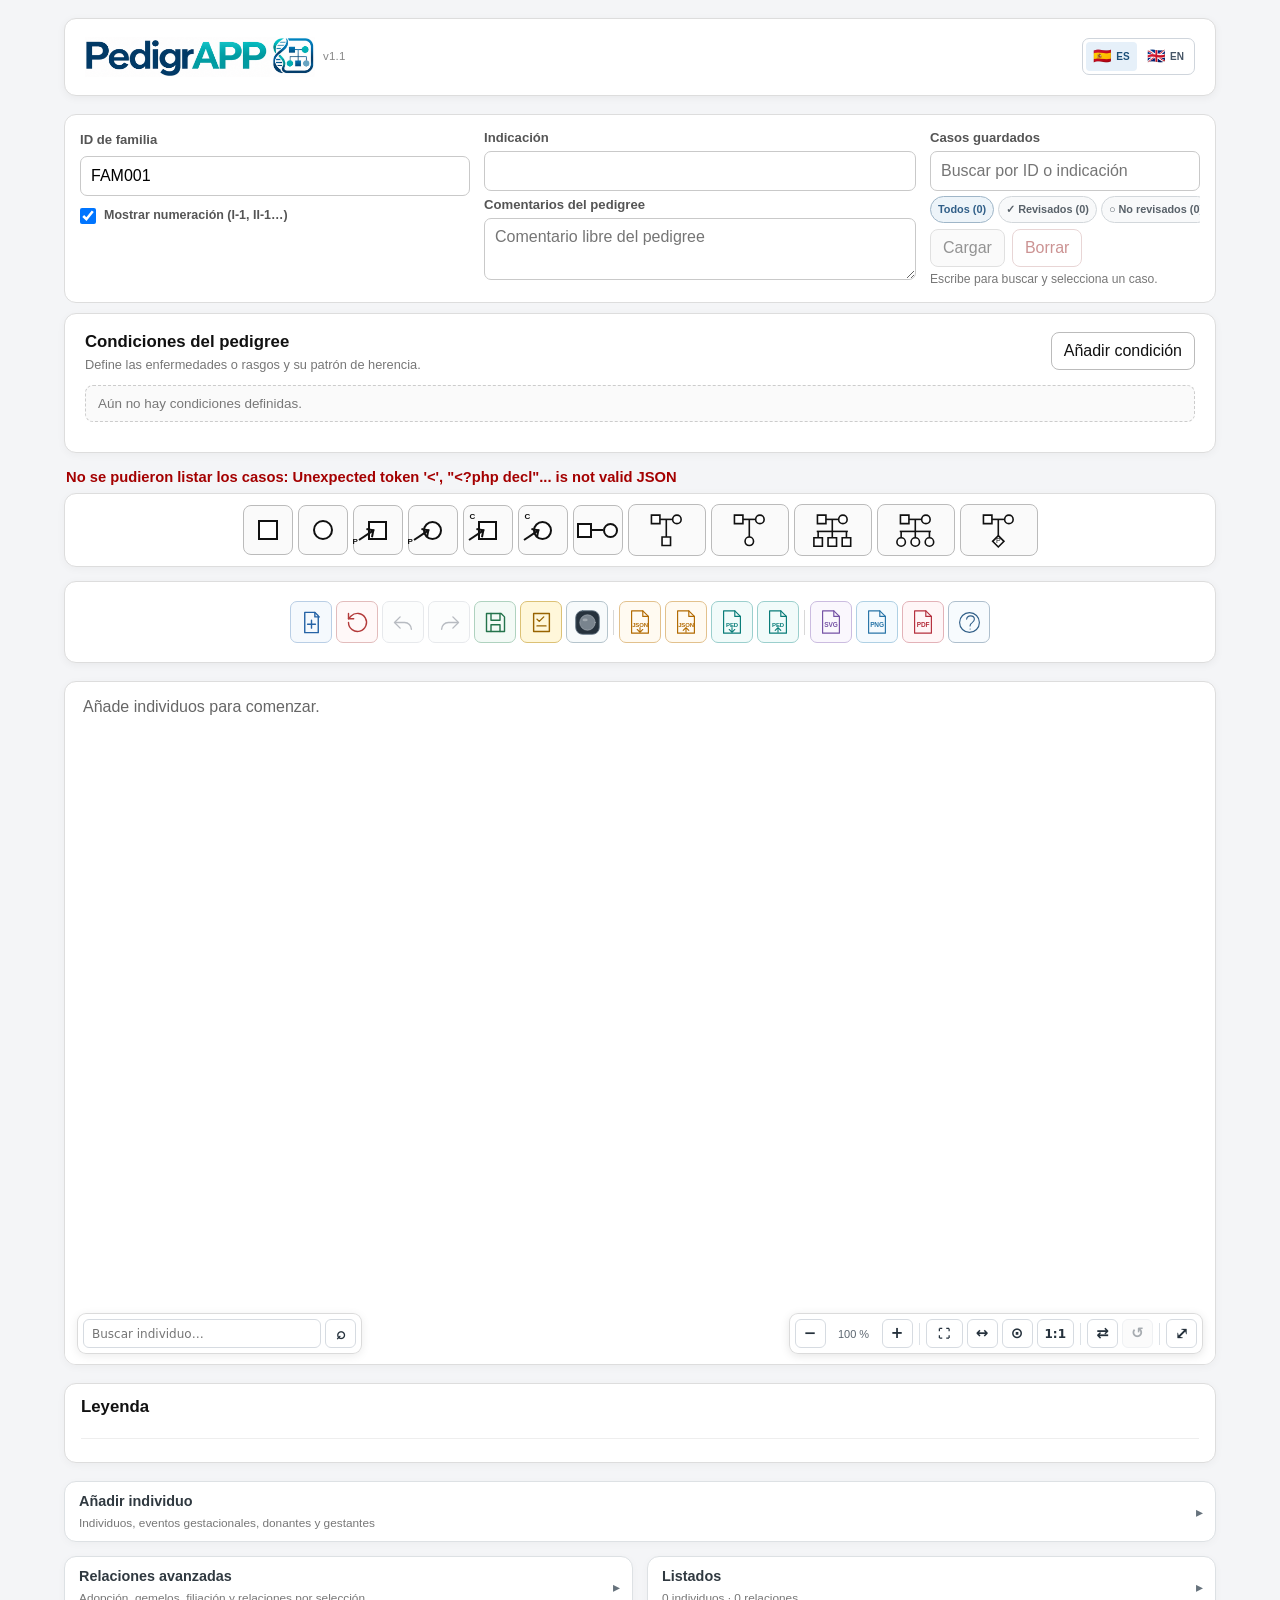
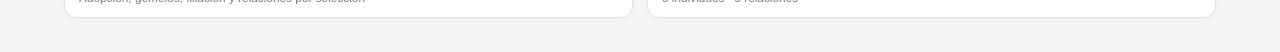
==== commit f868d493: "PedigrAPP v1.1 - chronology and reproductive relationship workflows" ====
--- a/index.html
+++ b/index.html
@@ -4,9 +4,9 @@
 <head>
 <meta charset="utf-8"/>
 <meta content="width=device-width, initial-scale=1" name="viewport"/>
-<title>PedigrAPP · 1.0.5</title>
+<title>PedigrAPP · 1.1</title>
 <link href="images/PedigrAPP_icono_small.png" rel="icon" type="image/png"/>
-<link href="pedigree.css?v=10058" rel="stylesheet"/>
+<link href="pedigree.css?v=1100" rel="stylesheet"/>
 </head>
 <body>
 <main class="app-shell">
@@ -15,7 +15,7 @@
 <div class="app-branding">
 <img alt="PedigrAPP" class="app-logo" onerror="this.style.display='none';this.nextElementSibling.hidden=false" src="images/PedigrAPP_logo.png"/>
 <strong class="app-name-fallback" hidden="">PedigrAPP</strong>
-<div class="app-version">v1.0.5</div>
+<div class="app-version">v1.1</div>
 </div>
 </div><div aria-label="Language / Idioma" class="app-language-switch" role="group"><button aria-pressed="true" class="language-choice" data-language="es" title="Español" type="button"><span class="language-flag" aria-hidden="true">🇪🇸</span><span class="language-code">ES</span></button><button aria-pressed="false" class="language-choice" data-language="en" title="English" type="button"><span class="language-flag" aria-hidden="true">🇬🇧</span><span class="language-code">EN</span></button></div>
 </header>
@@ -488,6 +488,10 @@
 <label data-i18n="app.personForm.div1.div10.label1.text" for="age">Edad</label>
 <input id="age" max="130" min="0" step="1" type="number"/>
 </div>
+<div class="field person-basic-field">
+<label data-i18n="individual.birthYear" for="birthYear">Año de nacimiento (alternativo a edad)</label>
+<input id="birthYear" min="1000" max="2100" step="1" type="number" data-i18n-placeholder="individual.birthYearPlaceholder" placeholder="AAAA"/>
+</div>
 <div class="field pregnancy-loss-only-field hidden">
 <label data-i18n="app.personForm.div1.div11.label1.text" for="gestationalAge">Edad gestacional (semanas)</label>
 <input id="gestationalAge" max="45" min="1" placeholder="p. ej. 8" step="1" type="number"/>
@@ -610,6 +614,8 @@
 <option data-i18n="app.relationType.option8.text" value="union">es pareja de</option>
 <option data-i18n="app.relationType.option9.text" value="ended_union">relación finalizada con</option>
 <option data-i18n="app.relationType.option10.text" value="consanguineous_union">es pareja consanguínea de</option>
+<option data-i18n="app.relationType.option11.text" value="gestates">gesta el embarazo de / gestó a</option>
+<option data-i18n="app.relationType.donates" value="donates">es donante de gametos para</option>
 </select>
 </div>
 <div class="field hidden" id="consanguinityDegreeField">
@@ -736,8 +742,8 @@
 </section>
 </section>
 </main>
-<script src="locales/catalog.js?v=10058"></script>
-<script src="i18n.js?v=10058"></script><script src="pedigree-qc.js?v=10058"></script>
-<script src="pedigree.js?v=10058"></script>
+<script src="locales/catalog.js?v=1100"></script>
+<script src="i18n.js?v=1100"></script><script src="pedigree-qc.js?v=1100"></script>
+<script src="pedigree.js?v=1100"></script>
 </body>
 </html>
--- a/pedigree.css
+++ b/pedigree.css
@@ -6205,3 +6205,13 @@
 .language-choice .language-flag {font-family:system-ui, "Apple Color Emoji", "Segoe UI Emoji", sans-serif;font-size:15px;line-height:1;}
 .language-choice .language-code {font-size:10px;font-weight:750;}
 @media (max-width:540px) {.app-language-switch .language-choice {min-width:43px;padding:3px 4px;gap:3px;}}
+
+/* v1.0.6: explicit mutually exclusive age / birth-year quick editor. */
+.condition-hover-quick-edit-top.chronology-aux {
+  grid-template-columns: minmax(0,1fr) 66px 65px;
+}
+.condition-hover-chronology-mode {
+  padding: 2px 1px;
+  font-size: 10px;
+  text-overflow: ellipsis;
+}
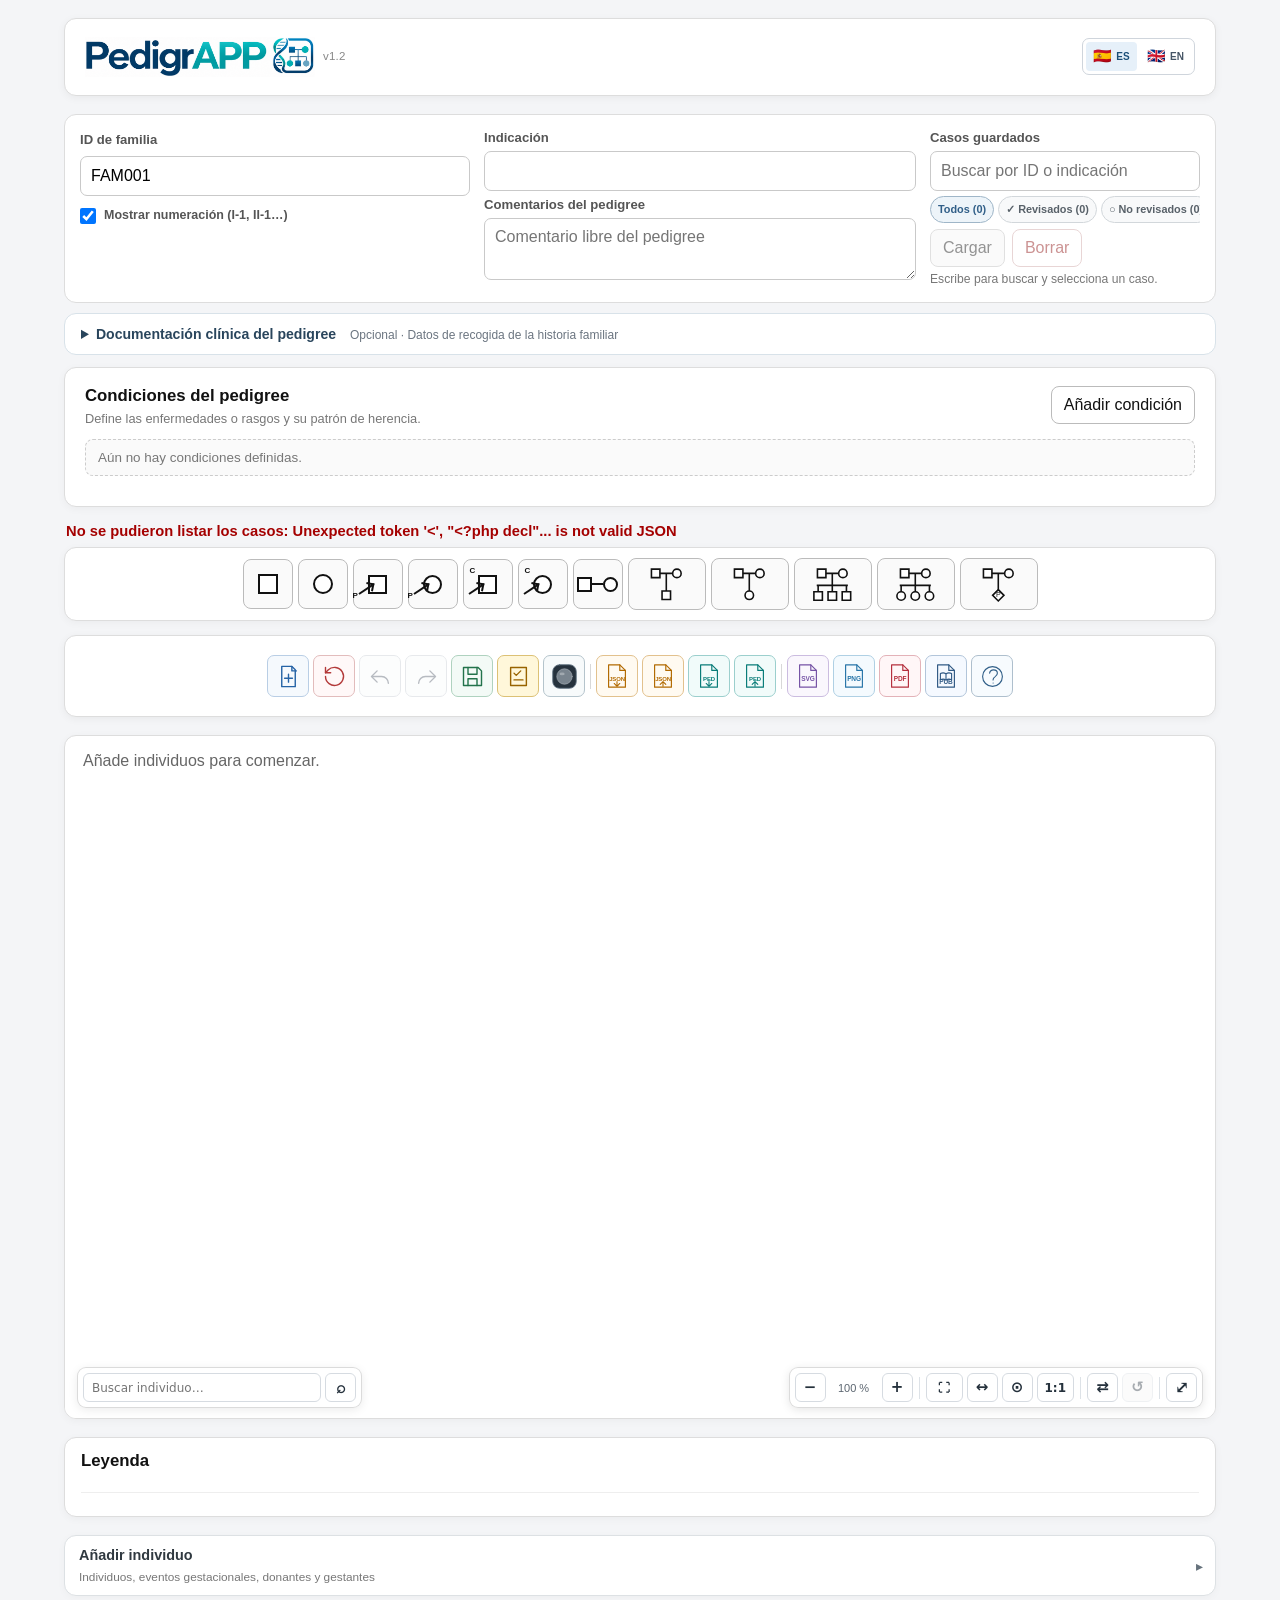
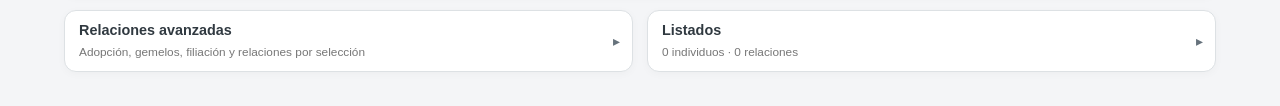
==== commit e94358ef: "Release PedigrAPP v1.2 with clean public distribution" ====
--- a/index.html
+++ b/index.html
@@ -4,9 +4,9 @@
 <head>
 <meta charset="utf-8"/>
 <meta content="width=device-width, initial-scale=1" name="viewport"/>
-<title>PedigrAPP · 1.1</title>
+<title>PedigrAPP · 1.2</title>
 <link href="images/PedigrAPP_icono_small.png" rel="icon" type="image/png"/>
-<link href="pedigree.css?v=1100" rel="stylesheet"/>
+<link href="pedigree.css?v=12-local" rel="stylesheet"/>
 </head>
 <body>
 <main class="app-shell">
@@ -15,7 +15,7 @@
 <div class="app-branding">
 <img alt="PedigrAPP" class="app-logo" onerror="this.style.display='none';this.nextElementSibling.hidden=false" src="images/PedigrAPP_logo.png"/>
 <strong class="app-name-fallback" hidden="">PedigrAPP</strong>
-<div class="app-version">v1.1</div>
+<div class="app-version">v1.2</div>
 </div>
 </div><div aria-label="Language / Idioma" class="app-language-switch" role="group"><button aria-pressed="true" class="language-choice" data-language="es" title="Español" type="button"><span class="language-flag" aria-hidden="true">🇪🇸</span><span class="language-code">ES</span></button><button aria-pressed="false" class="language-choice" data-language="en" title="English" type="button"><span class="language-flag" aria-hidden="true">🇬🇧</span><span class="language-code">EN</span></button></div>
 </header>
@@ -60,6 +60,26 @@
       </small>
 </div>
 </section>
+<details class="case-documentation" id="pedigreeDocumentationSection">
+  <summary><span data-i18n="documentation.title">Documentación clínica del pedigree</span>
+    <span class="case-documentation-hint" data-i18n="documentation.optionalHint">Opcional · Datos de recogida de la historia familiar</span>
+  </summary>
+  <div class="case-documentation-fields">
+    <div class="field"><label data-i18n="documentation.collectedDate" for="pedigreeCollectedDate">Fecha de recogida</label>
+      <input id="pedigreeCollectedDate" type="date" autocomplete="off" /></div>
+    <div class="field"><label data-i18n="documentation.updatedDate" for="pedigreeUpdatedDate">Fecha de última actualización clínica</label>
+      <input id="pedigreeUpdatedDate" type="date" autocomplete="off" /></div>
+    <div class="field"><label data-i18n="documentation.recordedBy" for="pedigreeRecordedBy">Genetista / médico que recoge la historia familiar</label>
+      <input id="pedigreeRecordedBy" type="text" autocomplete="off" maxlength="180" data-i18n-placeholder="documentation.recordedByPlaceholder" placeholder="Nombre y apellidos (especialidad opcional)" /></div>
+    <div class="field"><label data-i18n="documentation.informant" for="pedigreeInformant">Informante de la historia familiar</label>
+      <input id="pedigreeInformant" type="text" autocomplete="off" maxlength="180" /></div>
+    <div class="field"><label data-i18n="documentation.ancestryMaternal" for="pedigreeAncestryMaternal">Ascendencia de la rama materna</label>
+      <input id="pedigreeAncestryMaternal" type="text" autocomplete="off" maxlength="180" data-i18n-placeholder="documentation.ancestryPlaceholder" placeholder="Región u origen poblacional (opcional)" /></div>
+    <div class="field"><label data-i18n="documentation.ancestryPaternal" for="pedigreeAncestryPaternal">Ascendencia de la rama paterna</label>
+      <input id="pedigreeAncestryPaternal" type="text" autocomplete="off" maxlength="180" data-i18n-placeholder="documentation.ancestryPlaceholder" placeholder="Región u origen poblacional (opcional)" /></div>
+  </div>
+  <p class="case-documentation-note" data-i18n="documentation.explanation">Las fechas corresponden a la historia familiar; la ascendencia de ambas ramas se consigna solo cuando sea relevante. El PDF muestra aparte su fecha de generación.</p>
+</details>
 <section class="conditions-card top-conditions-card">
 <div class="section-heading-row">
 <div>
@@ -250,6 +270,7 @@
 <button aria-label="Exportar SVG" class="action-icon file-action export-only" id="exportSvgBtn" title="Exportar SVG" type="button" data-i18n-title="toolbar.exportSvgBtn.title" data-i18n-aria-label="toolbar.exportSvgBtn.ariaLabel"><svg aria-hidden="true" viewbox="0 0 30 30"><path d="M6 3h12l6 6v18H6z"></path><path d="M18 3v6h6"></path><text x="15" y="20">SVG</text></svg></button>
 <button aria-label="Exportar PNG" class="action-icon file-action export-only" id="exportPngBtn" title="Exportar PNG" type="button" data-i18n-title="toolbar.exportPngBtn.title" data-i18n-aria-label="toolbar.exportPngBtn.ariaLabel"><svg aria-hidden="true" viewbox="0 0 30 30"><path d="M6 3h12l6 6v18H6z"></path><path d="M18 3v6h6"></path><text x="15" y="20">PNG</text></svg></button>
 <button aria-label="Exportar PDF" class="action-icon file-action export-only" id="exportPdfBtn" title="Exportar PDF" type="button" data-i18n-title="toolbar.exportPdfBtn.title" data-i18n-aria-label="toolbar.exportPdfBtn.ariaLabel"><svg aria-hidden="true" viewbox="0 0 30 30"><path d="M6 3h12l6 6v18H6z"></path><path d="M18 3v6h6"></path><text x="15" y="20">PDF</text></svg></button>
+<button aria-label="Figura científica" class="action-icon file-action export-only publication-export-action" id="exportPublicationBtn" title="Figura científica · SVG, PNG o PDF" type="button" data-i18n-title="publication.toolbarTitle" data-i18n-aria-label="publication.toolbarTitle"><svg aria-hidden="true" viewbox="0 0 30 30"><path d="M6 3h12l6 6v18H6z"></path><path d="M18 3v6h6"></path><path d="M9 12.3q3-1.5 6 .2q3-1.7 6-.2v6.8q-3-1.6-6 .2q-3-1.8-6-.2z" stroke-width="1.2"></path><path d="M15 12.5v6.8" stroke-width="1.2"></path><text x="15" y="24">PUB</text></svg></button>
 <a aria-label="Abrir ayuda y nomenclatura del pedigree" data-i18n-aria-label="toolbar.help.ariaLabel" data-i18n-title="toolbar.help.title" class="button-like action-icon help-action" href="help.html" rel="noopener noreferrer" target="_blank" title="Ayuda y nomenclatura del pedigree"><svg aria-hidden="true" viewbox="0 0 30 30">
 <circle cx="15" cy="15" r="11"></circle>
 <path d="M11.8 11.2c.4-2.2 2-3.5 4.4-3.5 2.5 0 4.2 1.5 4.2 3.7 0 1.8-.9 2.8-2.7 4-1.6 1-2.1 1.8-2.1 3.4"></path>
@@ -492,6 +513,10 @@
 <label data-i18n="individual.birthYear" for="birthYear">Año de nacimiento (alternativo a edad)</label>
 <input id="birthYear" min="1000" max="2100" step="1" type="number" data-i18n-placeholder="individual.birthYearPlaceholder" placeholder="AAAA"/>
 </div>
+<div class="field person-only-field hidden" id="deathYearField">
+<label data-i18n="individual.deathYear" for="deathYear">Año de fallecimiento</label>
+<input id="deathYear" min="1000" max="2100" step="1" type="number" data-i18n-placeholder="individual.deathYearPlaceholder" placeholder="AAAA"/>
+</div>
 <div class="field pregnancy-loss-only-field hidden">
 <label data-i18n="app.personForm.div1.div11.label1.text" for="gestationalAge">Edad gestacional (semanas)</label>
 <input id="gestationalAge" max="45" min="1" placeholder="p. ej. 8" step="1" type="number"/>
@@ -742,8 +767,8 @@
 </section>
 </section>
 </main>
-<script src="locales/catalog.js?v=1100"></script>
-<script src="i18n.js?v=1100"></script><script src="pedigree-qc.js?v=1100"></script>
-<script src="pedigree.js?v=1100"></script>
+<script src="locales/catalog.js?v=12-local"></script>
+<script src="i18n.js?v=12-local"></script><script src="pedigree-qc.js?v=12-local"></script>
+<script src="pedigree.js?v=12-local"></script>
 </body>
 </html>
--- a/pedigree.css
+++ b/pedigree.css
@@ -6215,3 +6215,131 @@
   font-size: 10px;
   text-overflow: ellipsis;
 }
+
+/* v1.2-rc2: optional provenance, intentionally separate from report timestamp. */
+.case-documentation {
+  margin:0 0 12px;
+  border:1px solid #d8e2e9;
+  border-radius:12px;
+  background:#fff;
+  padding:0 14px;
+}
+.case-documentation > summary {
+  cursor:pointer;
+  padding:12px 2px;
+  font-size:.88rem;
+  font-weight:700;
+  color:#29455c;
+}
+.case-documentation > summary:focus-visible { outline:2px solid #245e9e;outline-offset:3px; }
+.case-documentation-hint {
+  margin-left:10px;
+  font-size:.75rem;
+  font-weight:400;
+  color:#6b7580;
+}
+.case-documentation-fields {
+  display:grid;
+  grid-template-columns: repeat(2,minmax(0,1fr));
+  gap:12px 20px;
+  padding:3px 0 10px;
+}
+.case-documentation-fields > .field {min-width:0;}
+.case-documentation-note {
+  font-size:.76rem;
+  line-height:1.35;
+  color:#65707b;
+  margin:0 0 12px;
+}
+body.pedigree-focus-mode .case-documentation {display:none;}
+@media(max-width:750px){
+ .case-documentation-fields {grid-template-columns:1fr;}
+ .case-documentation-hint {display:block;margin:4px 0 0;}
+}
+
+/* v1.2-rc4: conservative single-phenotype PED export */
+.ped-export-dialog {
+  border:1px solid var(--border, #cbd5e1);border-radius:16px;
+  padding:0;max-width:min(92vw,540px);width:100%;
+  box-shadow:0 18px 65px rgba(0,0,0,.25);color:inherit;
+  background:var(--card-bg, #fff);
+}
+.ped-export-dialog::backdrop {background:rgba(12,23,41,.45);}
+.ped-export-content {display:flex;flex-direction:column;gap:12px;padding:24px;}
+.ped-export-content h2 {font-size:1.25rem;margin:0;}
+.ped-export-content p {margin:0;line-height:1.45;}
+.ped-export-content label {font-weight:650;font-size:.92rem;margin-top:4px;}
+.ped-export-content select {width:100%;max-width:100%;padding:10px;box-sizing:border-box;}
+.ped-export-caution {color:#8c410e;font-size:.85rem;}
+.ped-export-preview {padding:12px;background:rgba(100,116,139,.09);border-radius:8px;}
+.ped-export-preview code {display:block;margin-top:8px;white-space:normal;overflow-wrap:anywhere;}
+.ped-export-buttons {display:flex;justify-content:flex-end;gap:12px;margin-top:8px;}
+.person-condition-ped[hidden] {display:none;}
+
+/* v1.2-rc6: conventional male/female partner symbols use the
+ * existing quick-create icon rules; no secondary chooser is needed. */
+
+/* v1.2-rc8: modest death-year quick input (plain cross, no badge/background). */
+.condition-hover-quick-edit-bottom.with-death-year {
+  grid-template-columns: minmax(0, 1fr) 80px 30px;
+}
+.condition-hover-death-year {
+  display: flex;
+  align-items: center;
+  justify-content: center;
+  gap: 2px;
+  box-sizing: border-box;
+  height: 26px;
+  min-width: 0;
+  padding: 0 3px;
+  border: 1px solid #d6d6d6;
+  border-radius: 5px;
+  color: #333;
+  background: #fff;
+}
+.condition-hover-death-cross {
+  flex: 0 0 auto;
+  font-size: 12px;
+  font-weight: 400;
+  line-height: 1;
+  color: inherit;
+}
+.condition-hover-death-year-input {
+  box-sizing: border-box;
+  flex: 1 1 auto;
+  width: 100%;
+  min-width: 0;
+  height: 23px;
+  padding: 2px 0;
+  border: 0;
+  outline-offset: 1px;
+  background: transparent;
+  color: #222;
+  font: inherit;
+  font-size: 11px;
+  text-align: center;
+  appearance: textfield;
+  -moz-appearance: textfield;
+}
+.condition-hover-death-year-input::-webkit-inner-spin-button,
+.condition-hover-death-year-input::-webkit-outer-spin-button {
+  -webkit-appearance: none;
+  margin: 0;
+}
+
+/* v1.2-rc9: concise separate publication-figure export */
+.publication-export-dialog .publication-keep-years {
+  display:flex;gap:9px;align-items:center;cursor:pointer;font-weight:500;
+}
+.publication-export-dialog .publication-keep-years input {width:auto;margin:0;}
+.publication-export-dialog .publication-buttons {flex-wrap:wrap;justify-content:flex-start;}
+.publication-export-dialog .publication-buttons button {min-width:65px;}
+
+/* v1.2: publication export uses the same document icon and visual treatment as SVG/PNG/PDF. */
+#exportPublicationBtn {color:#315a85;border-color:#b2c5da;background:#f5f9ff;}
+#exportPublicationBtn:hover {background:#e7f0fb;}
+.ped-import-dialog .ped-import-mode {border:1px solid #dce3eb;border-radius:6px;padding:9px 12px;margin:9px 0;}
+.ped-import-dialog .ped-import-mode legend {font-weight:600;padding:0 4px;}
+.ped-import-dialog .ped-import-mode label {display:flex;align-items:flex-start;gap:8px;margin:8px 0;font-weight:400;cursor:pointer;}
+.ped-import-dialog .ped-import-mode input {width:auto;flex:none;margin:3px 0 0;}
+.ped-import-dialog .ped-export-caution {white-space:pre-line;}
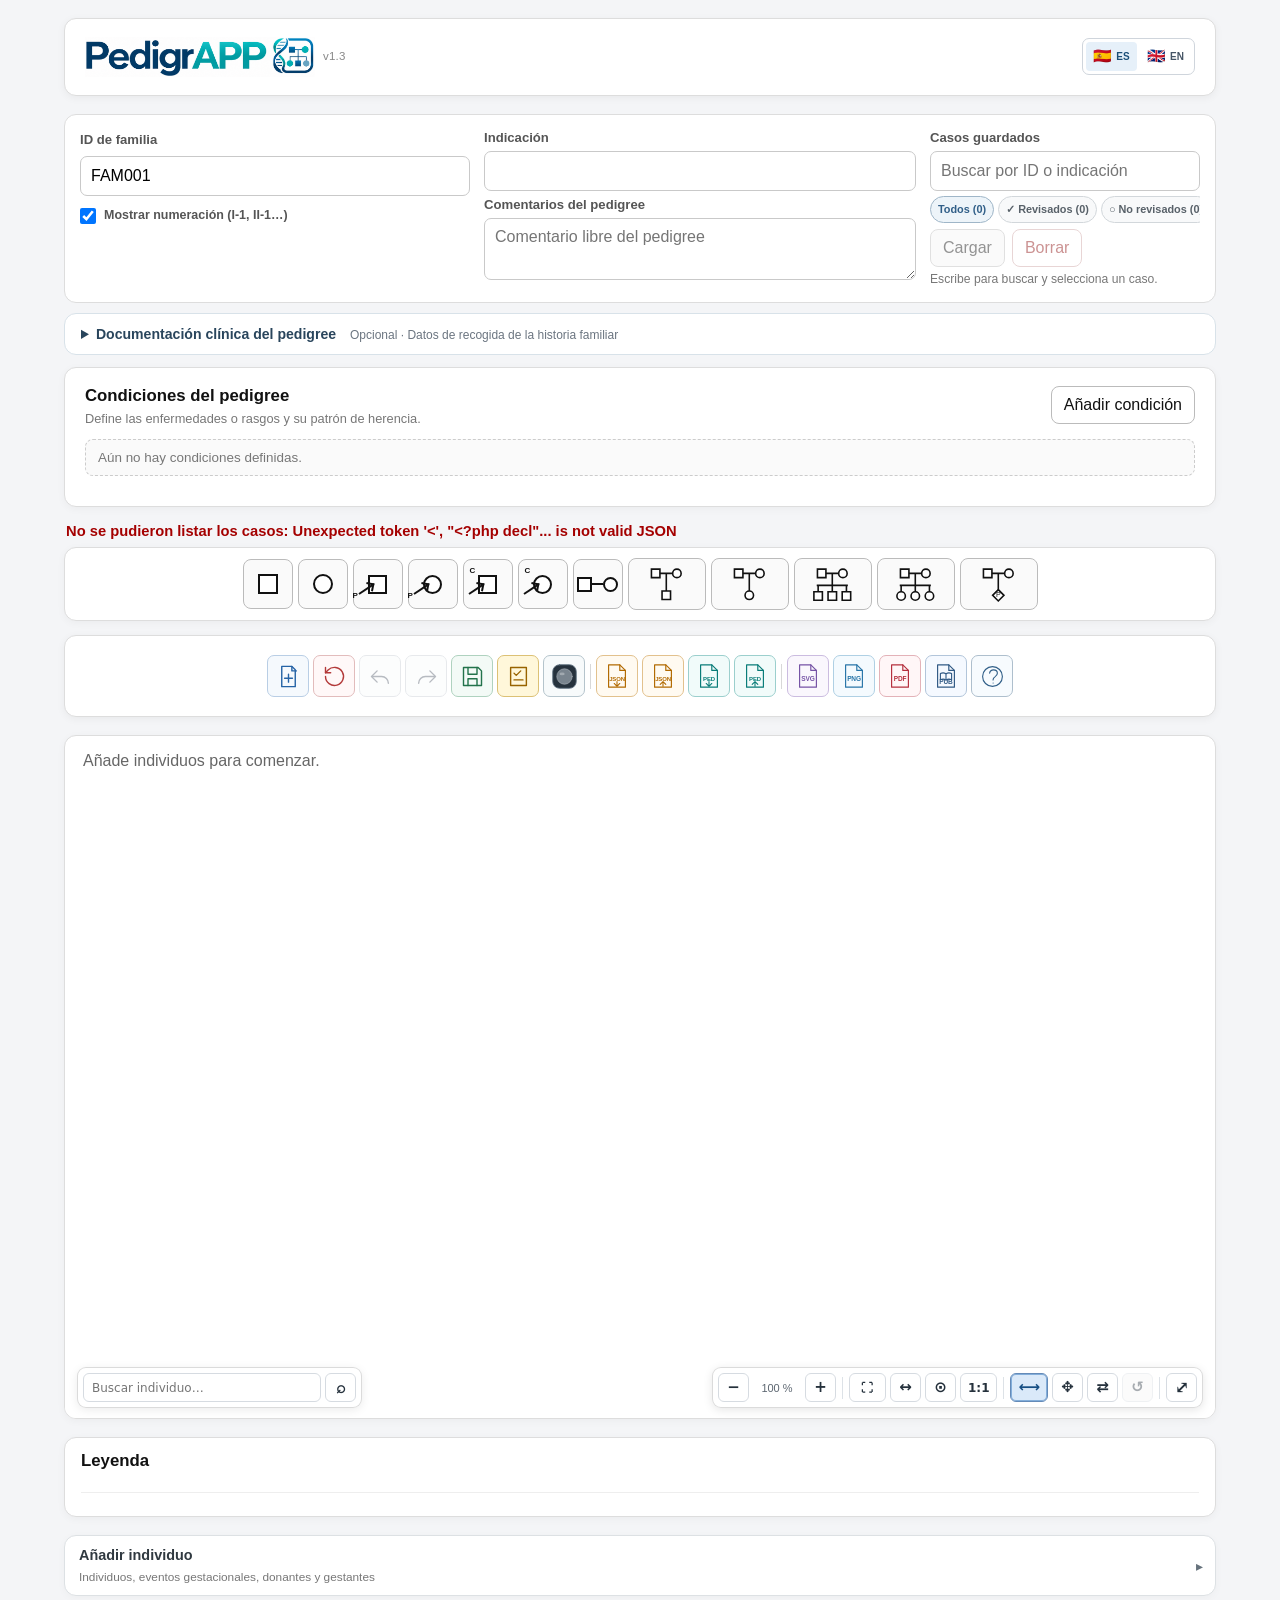
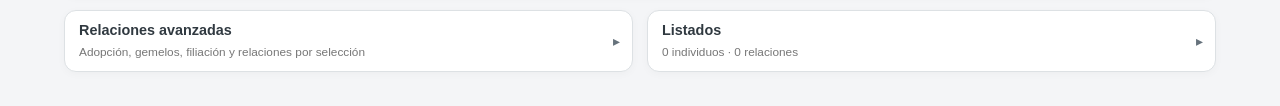
==== commit 643c1171: "Release PedigrAPP v1.3 with audited public distribution" ====
--- a/index.html
+++ b/index.html
@@ -4,9 +4,9 @@
 <head>
 <meta charset="utf-8"/>
 <meta content="width=device-width, initial-scale=1" name="viewport"/>
-<title>PedigrAPP · 1.2</title>
+<title>PedigrAPP · 1.3</title>
 <link href="images/PedigrAPP_icono_small.png" rel="icon" type="image/png"/>
-<link href="pedigree.css?v=12-local" rel="stylesheet"/>
+<link href="pedigree.css?v=1300" rel="stylesheet"/>
 </head>
 <body>
 <main class="app-shell">
@@ -15,7 +15,7 @@
 <div class="app-branding">
 <img alt="PedigrAPP" class="app-logo" onerror="this.style.display='none';this.nextElementSibling.hidden=false" src="images/PedigrAPP_logo.png"/>
 <strong class="app-name-fallback" hidden="">PedigrAPP</strong>
-<div class="app-version">v1.2</div>
+<div class="app-version">v1.3</div>
 </div>
 </div><div aria-label="Language / Idioma" class="app-language-switch" role="group"><button aria-pressed="true" class="language-choice" data-language="es" title="Español" type="button"><span class="language-flag" aria-hidden="true">🇪🇸</span><span class="language-code">ES</span></button><button aria-pressed="false" class="language-choice" data-language="en" title="English" type="button"><span class="language-flag" aria-hidden="true">🇬🇧</span><span class="language-code">EN</span></button></div>
 </header>
@@ -23,7 +23,7 @@
 <div class="field">
 <div class="case-id-label-row">
 <label data-i18n="app.body1.main1.section1.div1.div1.label1.text" for="familyId">ID de familia</label>
-<span aria-live="polite" class="unsaved-indicator" hidden="" id="unsavedIndicator" role="status"><span aria-hidden="true" class="unsaved-indicator-dot">●</span> <span data-i18n="app.unsavedIndicator.text">Cambios sin guardar</span></span>
+<span aria-live="polite" class="unsaved-indicator" hidden="" id="unsavedIndicator" role="status"><span aria-hidden="true" class="unsaved-indicator-dot">●</span> <span class="unsaved-indicator-label">Cambios sin guardar</span></span>
 <span aria-live="polite" class="reviewed-indicator" hidden="" id="reviewedIndicator" role="status"><span aria-hidden="true">✓</span> <span data-i18n="app.reviewedIndicator.text">Pedigree revisado</span></span>
 <button class="rereview-family-btn" data-i18n="app.rereviewFamilyBtn.text" hidden="" id="rereviewFamilyBtn" type="button">✓ Revisar versión actual</button>
 <button class="qc-mini-indicator" data-i18n="app.qcMiniIndicator.text" data-i18n-title="app.qcMiniIndicator.title" hidden="" id="qcMiniIndicator" title="Abrir incidencias del QC automático" type="button">QC · Comprobando…</button>
@@ -313,6 +313,8 @@
 <button aria-label="Centrar pedigree" class="pedigree-viewer-button" id="pedigreeCenterBtn" title="Centrar pedigree" type="button" data-i18n-title="toolbar.pedigreeCenterBtn.title" data-i18n-aria-label="toolbar.pedigreeCenterBtn.ariaLabel">⊙</button>
 <button aria-label="Zoom 100 %" class="pedigree-viewer-button pedigree-viewer-button-wide" id="pedigreeActualSizeBtn" title="Zoom 100 %" type="button" data-i18n-title="toolbar.pedigreeActualSizeBtn.title" data-i18n-aria-label="toolbar.pedigreeActualSizeBtn.ariaLabel">1:1</button>
 <span aria-hidden="true" class="pedigree-viewer-separator"></span>
+<button aria-label="Activar movimiento solo horizontal" aria-pressed="true" class="pedigree-viewer-button is-active" id="pedigreeHorizontalLayoutBtn" title="Movimiento horizontal protegido" type="button">⟷</button>
+<button aria-label="Activar movimiento X/Y libre" aria-pressed="false" class="pedigree-viewer-button" id="pedigreeUnrestrictedLayoutBtn" title="Movimiento libre X/Y" type="button">✥</button>
 <button aria-label="Activar modo Reordenar horizontalmente" aria-pressed="false" class="pedigree-viewer-button" id="pedigreeReorderSiblingsBtn" title="Reordenar horizontalmente" type="button">⇄</button>
 <button aria-label="Restablecer posiciones manuales" class="pedigree-viewer-button" disabled="" id="pedigreeResetManualPositionsBtn" title="Restablecer distribución horizontal automática" type="button">↺</button>
 <span aria-hidden="true" class="pedigree-viewer-separator"></span>
@@ -767,8 +769,8 @@
 </section>
 </section>
 </main>
-<script src="locales/catalog.js?v=12-local"></script>
-<script src="i18n.js?v=12-local"></script><script src="pedigree-qc.js?v=12-local"></script>
-<script src="pedigree.js?v=12-local"></script>
+<script src="locales/catalog.js?v=1300"></script>
+<script src="i18n.js?v=1300"></script><script src="pedigree-qc.js?v=1300"></script>
+<script src="pedigree.js?v=1300"></script>
 </body>
 </html>
--- a/pedigree.css
+++ b/pedigree.css
@@ -6343,3 +6343,28 @@
 .ped-import-dialog .ped-import-mode label {display:flex;align-items:flex-start;gap:8px;margin:8px 0;font-weight:400;cursor:pointer;}
 .ped-import-dialog .ped-import-mode input {width:auto;flex:none;margin:3px 0 0;}
 .ped-import-dialog .ped-export-caution {white-space:pre-line;}
+
+/* v1.3-rc4 — ajuste manual X/Y, diferenciado de reordenación de hermanos. */
+.pedigree-container.is-free-layout-mode .person { cursor:move; }
+.pedigree-container.is-free-layout-mode.is-dragging-person .person { cursor:grabbing; }
+
+
+@media (max-width: 640px) {
+  /* The extra manual-position control must not clip narrow viewports. */
+  .pedigree-viewer-controls {max-width:calc(100% - 18px);flex-wrap:wrap;justify-content:flex-end;right:9px;}
+}
+
+/* v1.3-rc6: desplazamiento horizontal protegido o X/Y libre. */
+.pedigree-container.is-horizontal-layout-mode .person { cursor:ew-resize; }
+.pedigree-container.is-unrestricted-layout-mode .person { cursor:move; }
+.pedigree-container.is-horizontal-layout-mode.is-dragging-person .person,
+.pedigree-container.is-unrestricted-layout-mode.is-dragging-person .person { cursor:grabbing; }
+#pedigreeHorizontalLayoutBtn.is-active,
+#pedigreeUnrestrictedLayoutBtn.is-active {background:#dae9f9;color:#174f84;box-shadow:inset 0 0 0 1px #83aeda;}
+
+/* rc7: estado de autoguardado, pequeño y no intrusivo. */
+.unsaved-indicator[data-save-state="saving"] { color:#426c8a; }
+.unsaved-indicator[data-save-state="saved"] { color:#397456; font-weight:600; }
+.unsaved-indicator[data-save-state="error"] { color:#a13d31; white-space:normal; }
+.unsaved-indicator[data-save-state="saved"] .unsaved-indicator-dot { color:#397456; }
+.unsaved-indicator[data-save-state="error"] .unsaved-indicator-dot { color:#b14035; }
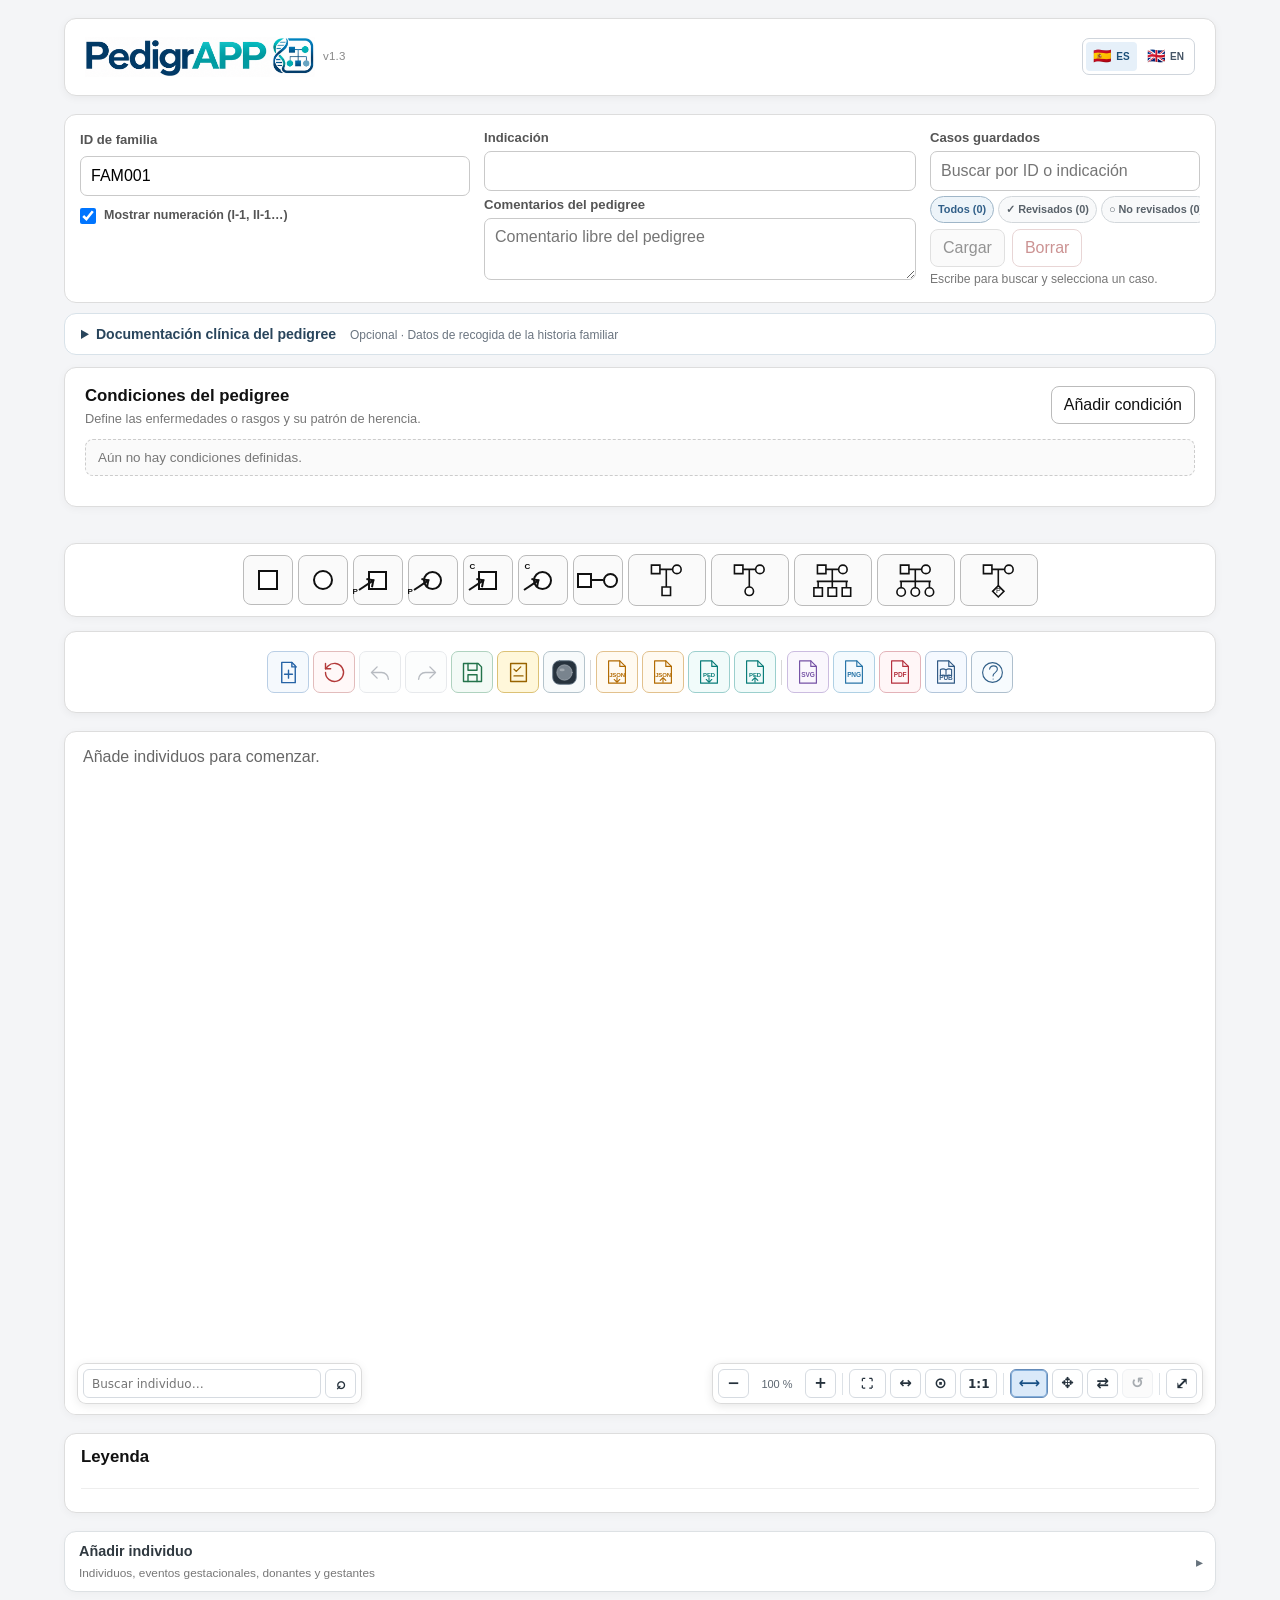
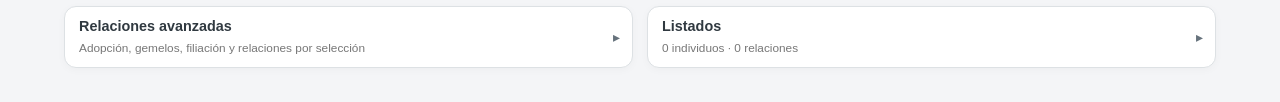
==== commit b2d235b3: "Update GitHub Pages to v1.3 with browser-local revision safeguards" ====
--- a/index.html
+++ b/index.html
@@ -771,6 +771,7 @@
 </main>
 <script src="locales/catalog.js?v=1300"></script>
 <script src="i18n.js?v=1300"></script><script src="pedigree-qc.js?v=1300"></script>
+<script src="storage-local.js?v=1300"></script>
 <script src="pedigree.js?v=1300"></script>
 </body>
 </html>
